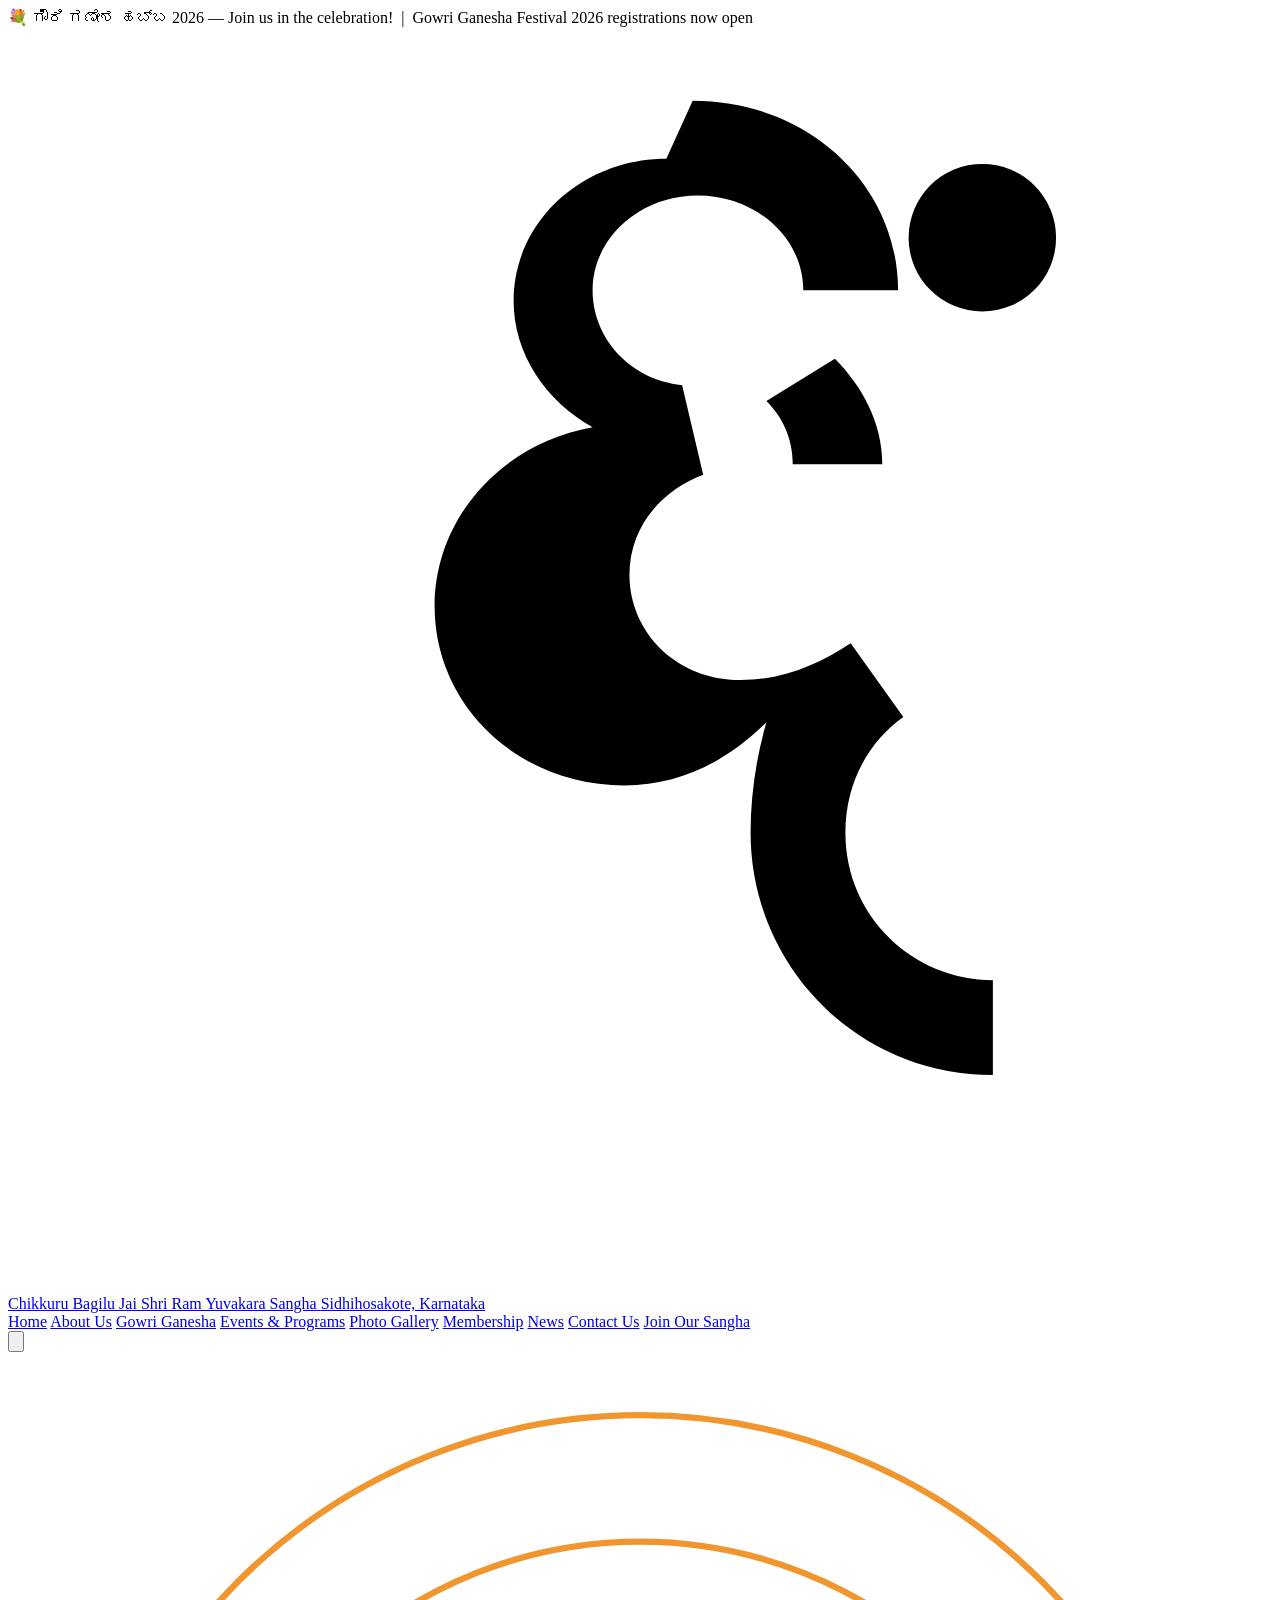
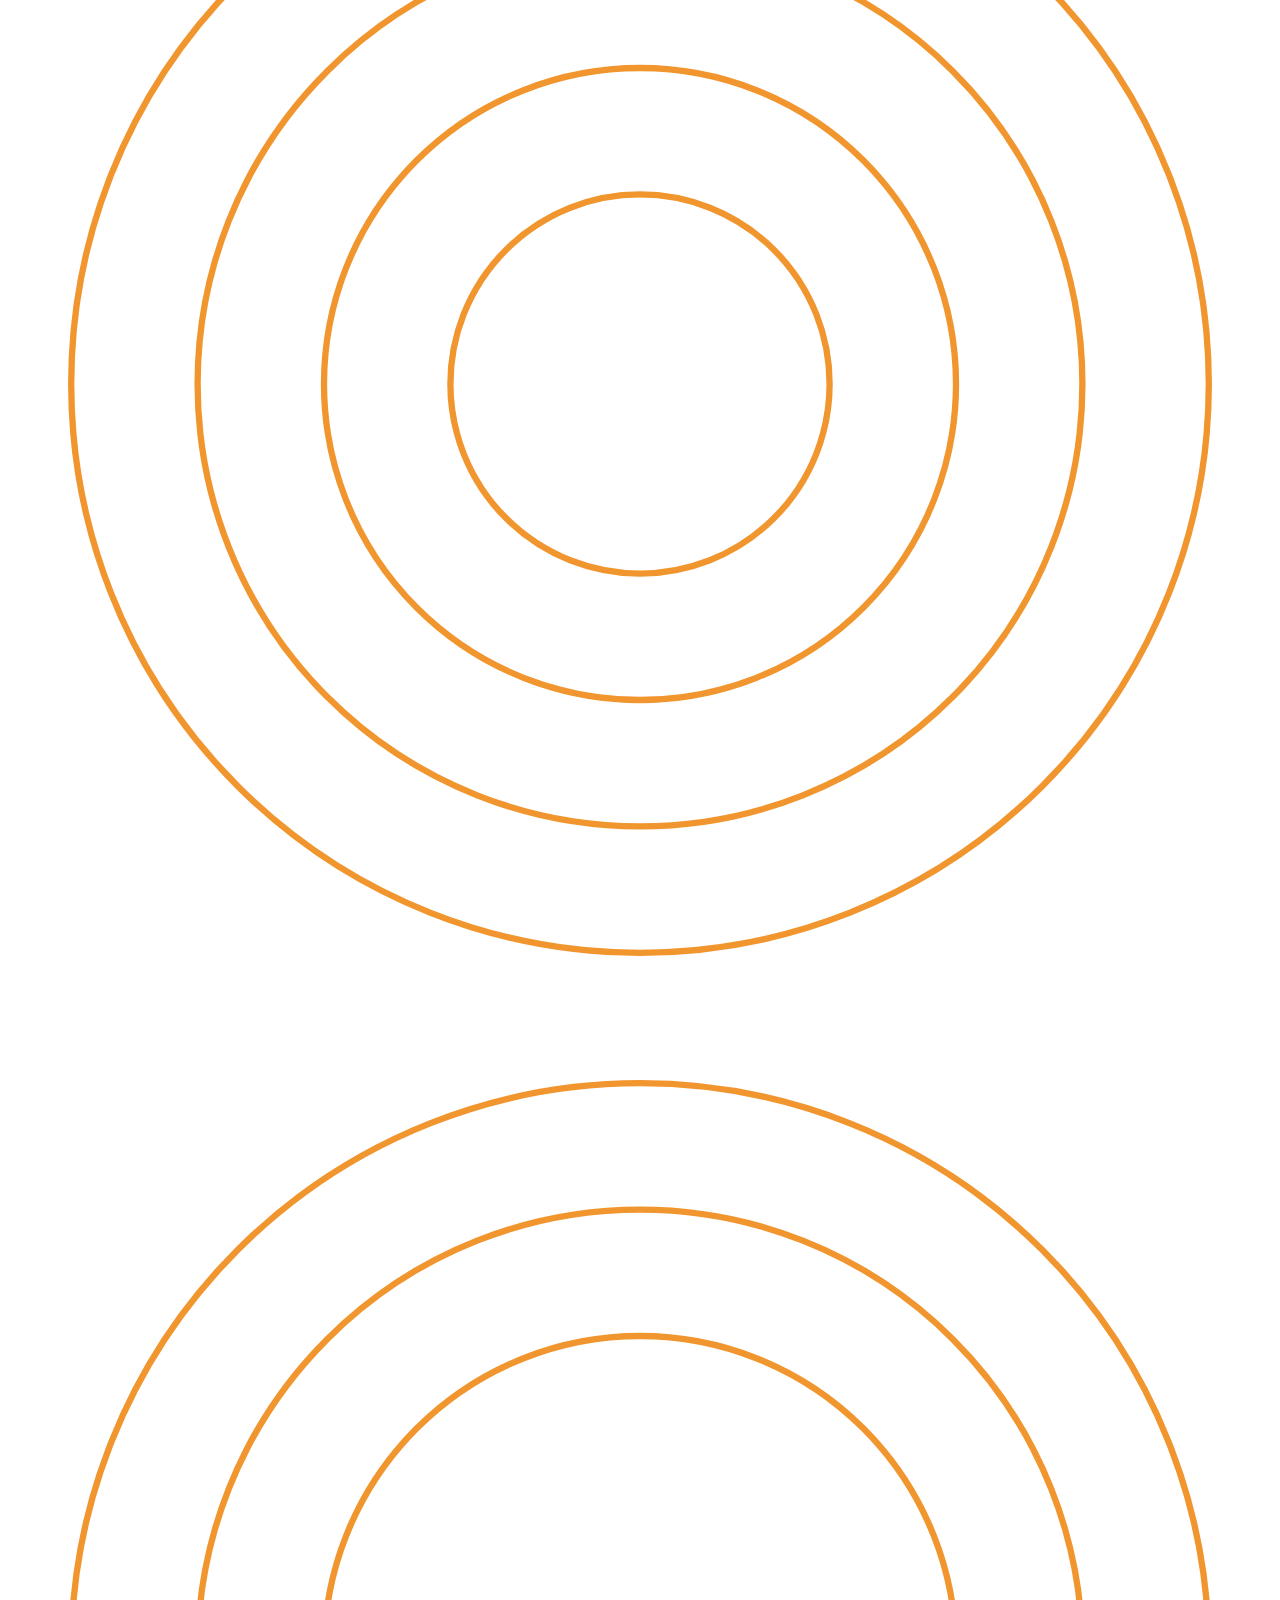
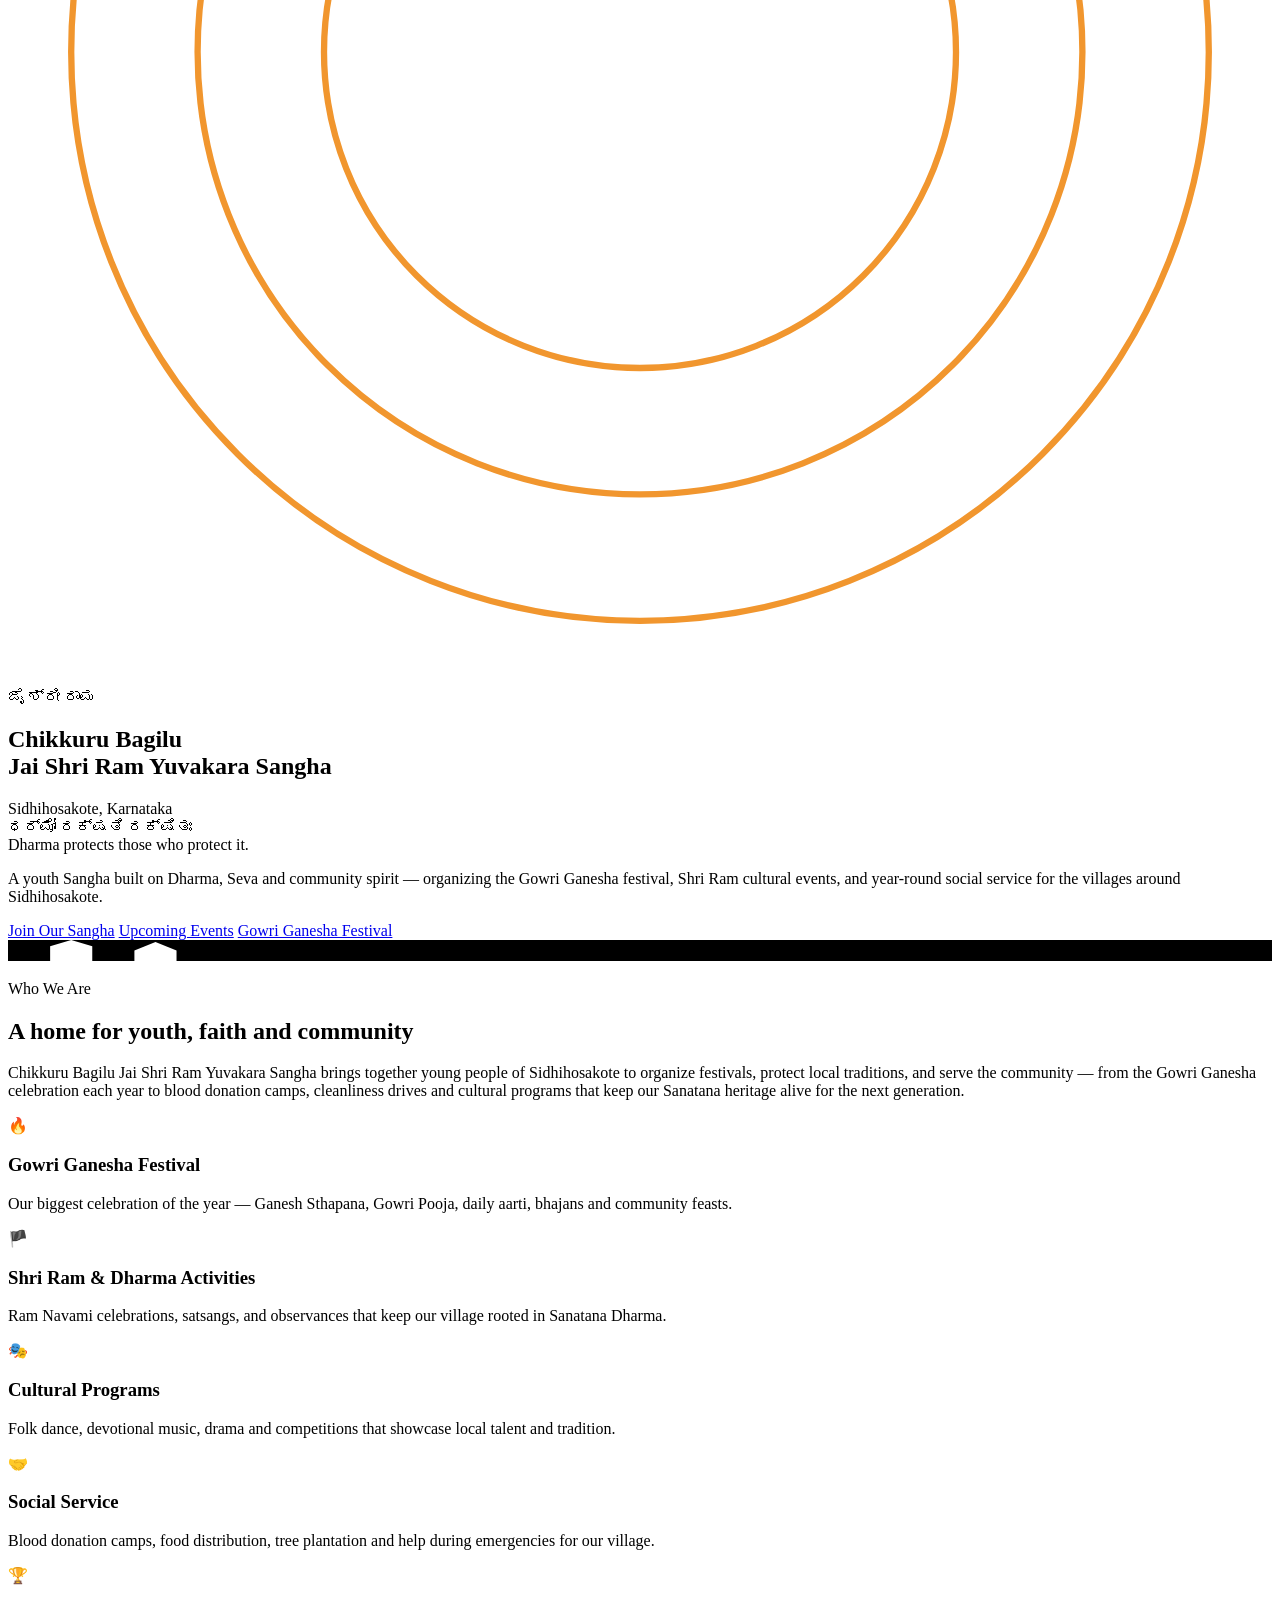
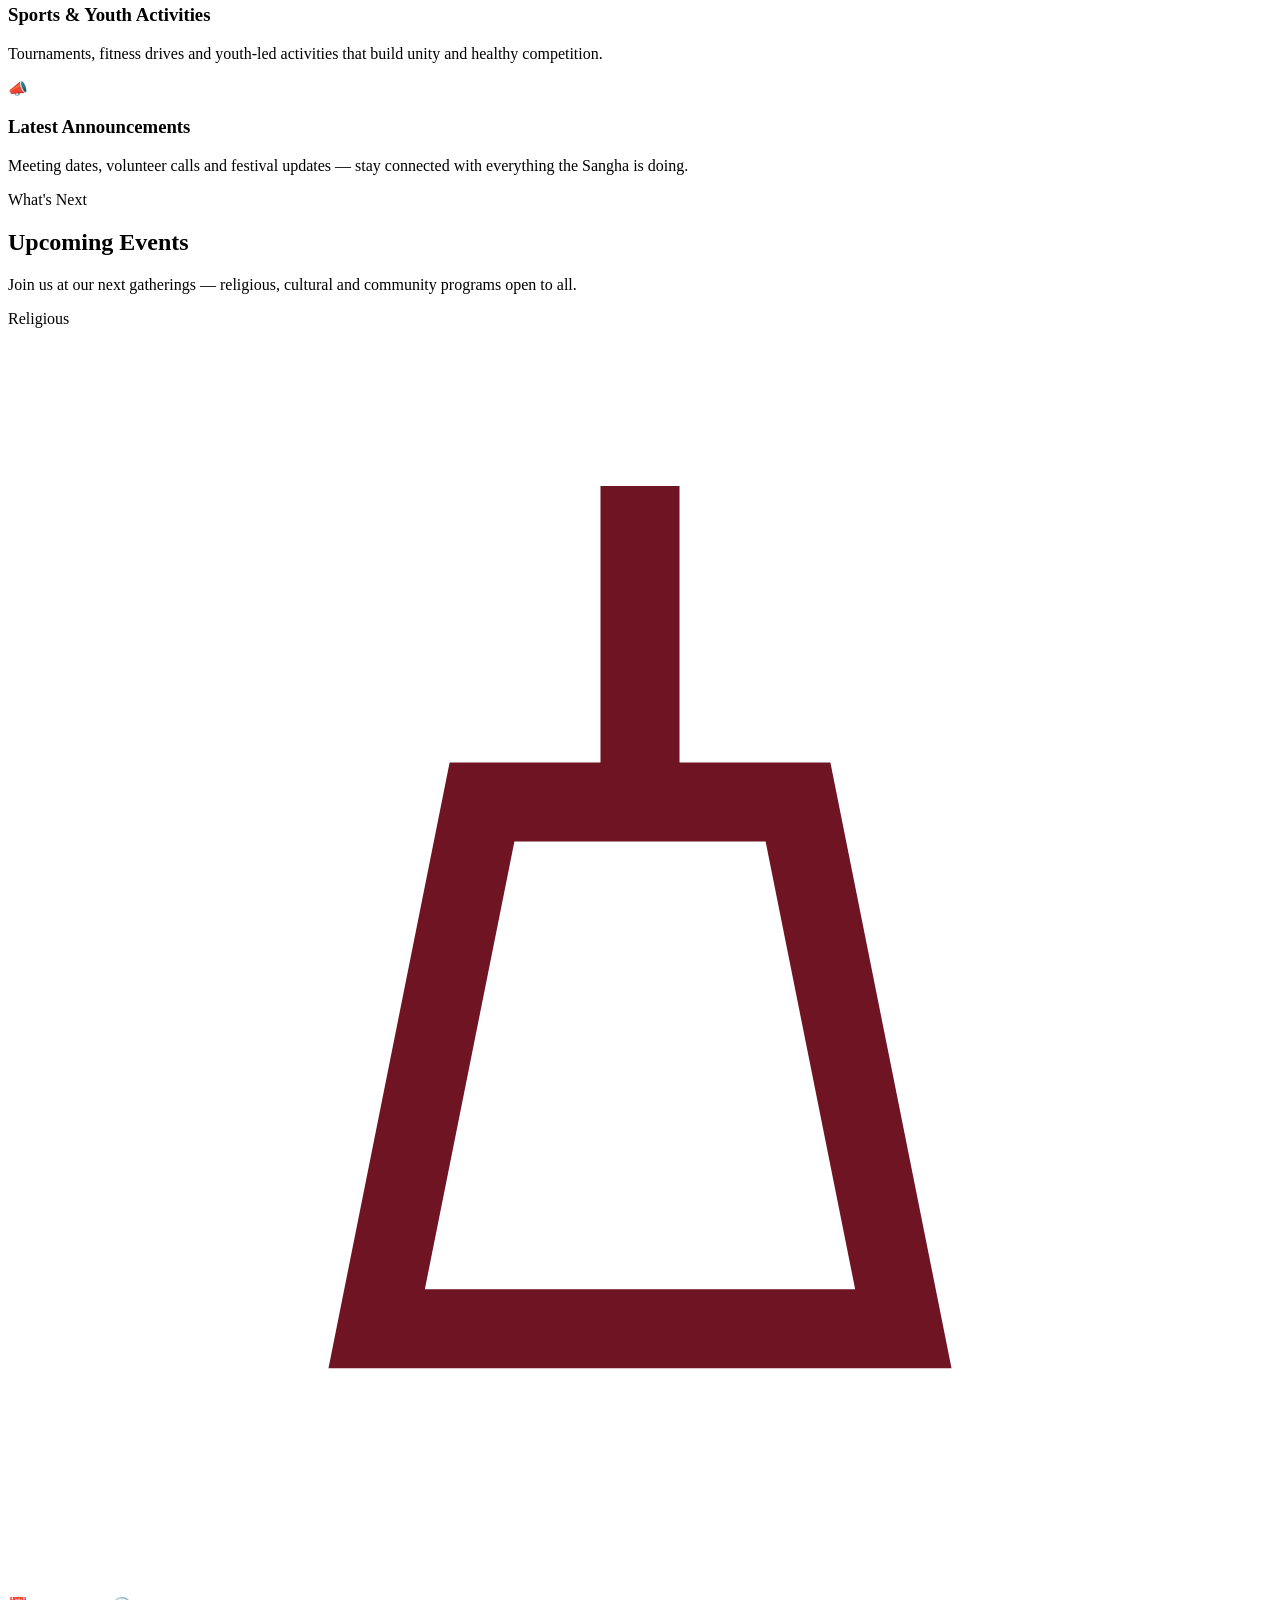
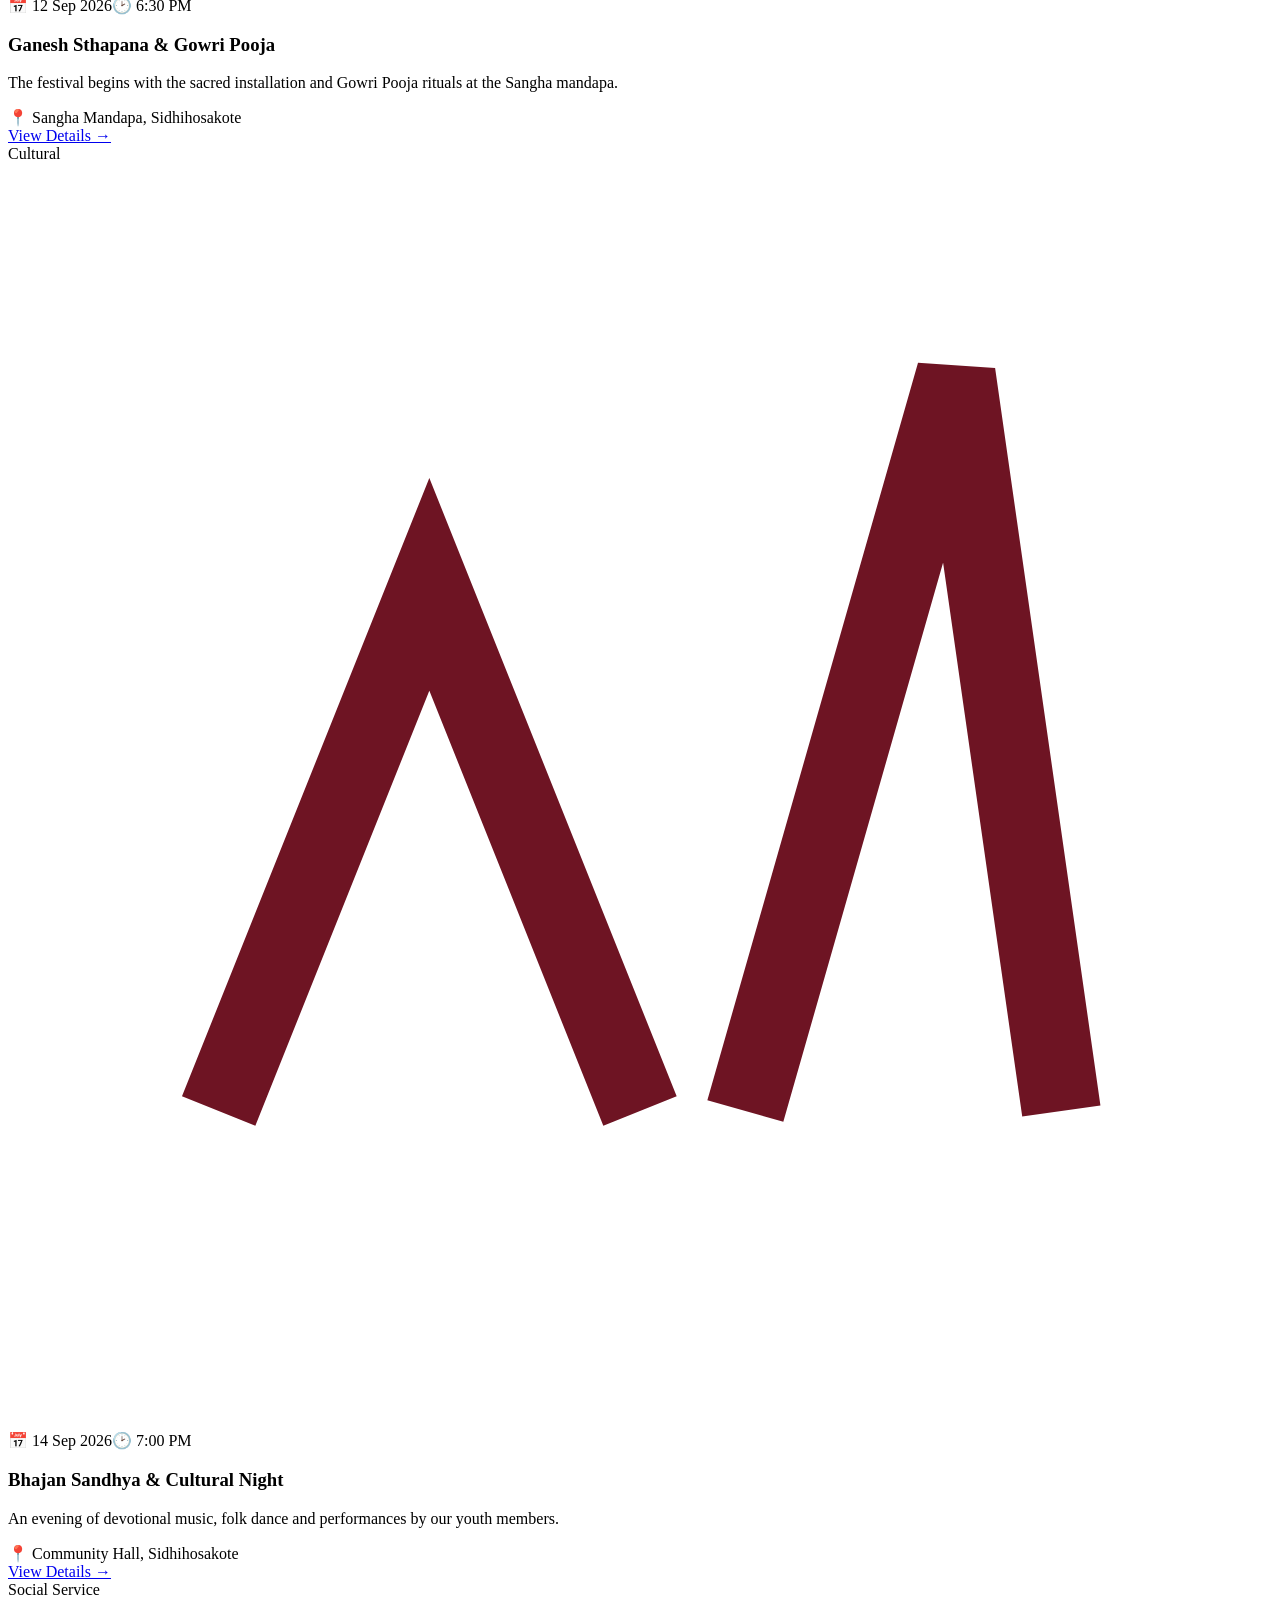
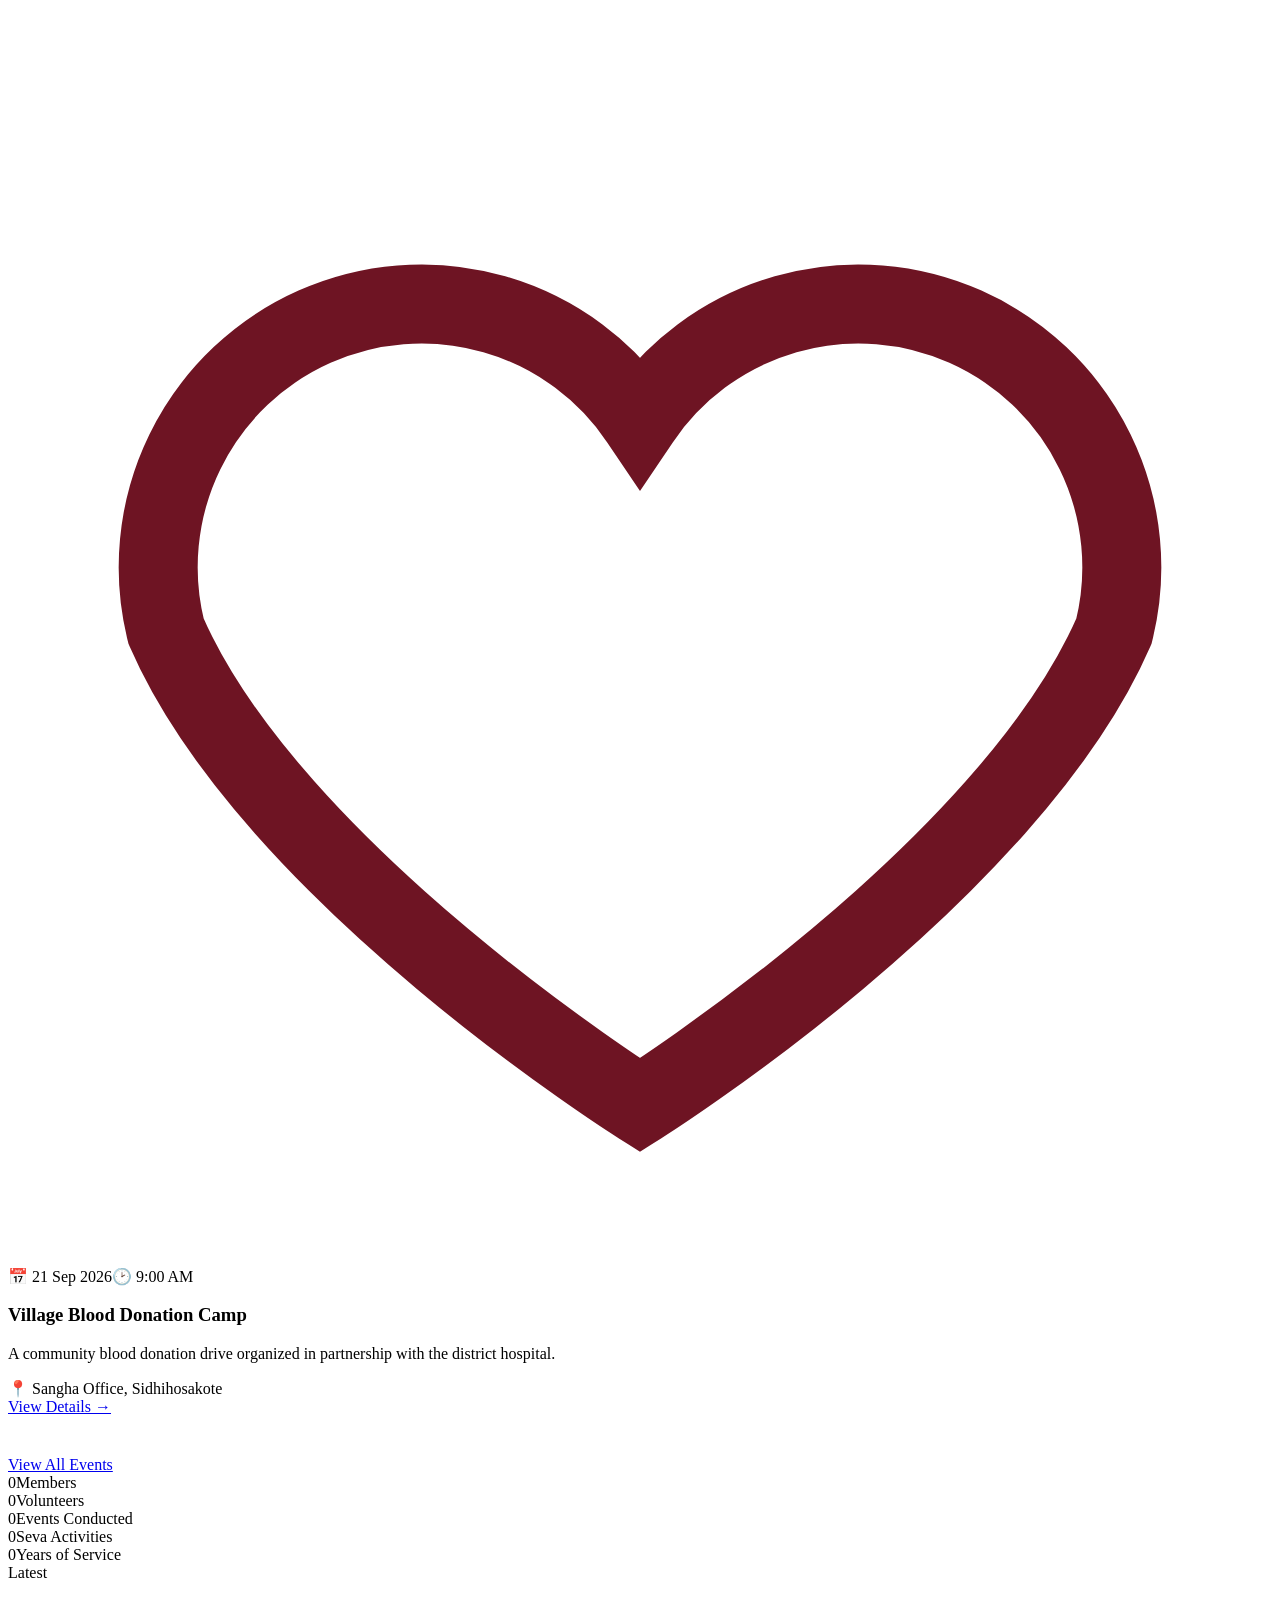
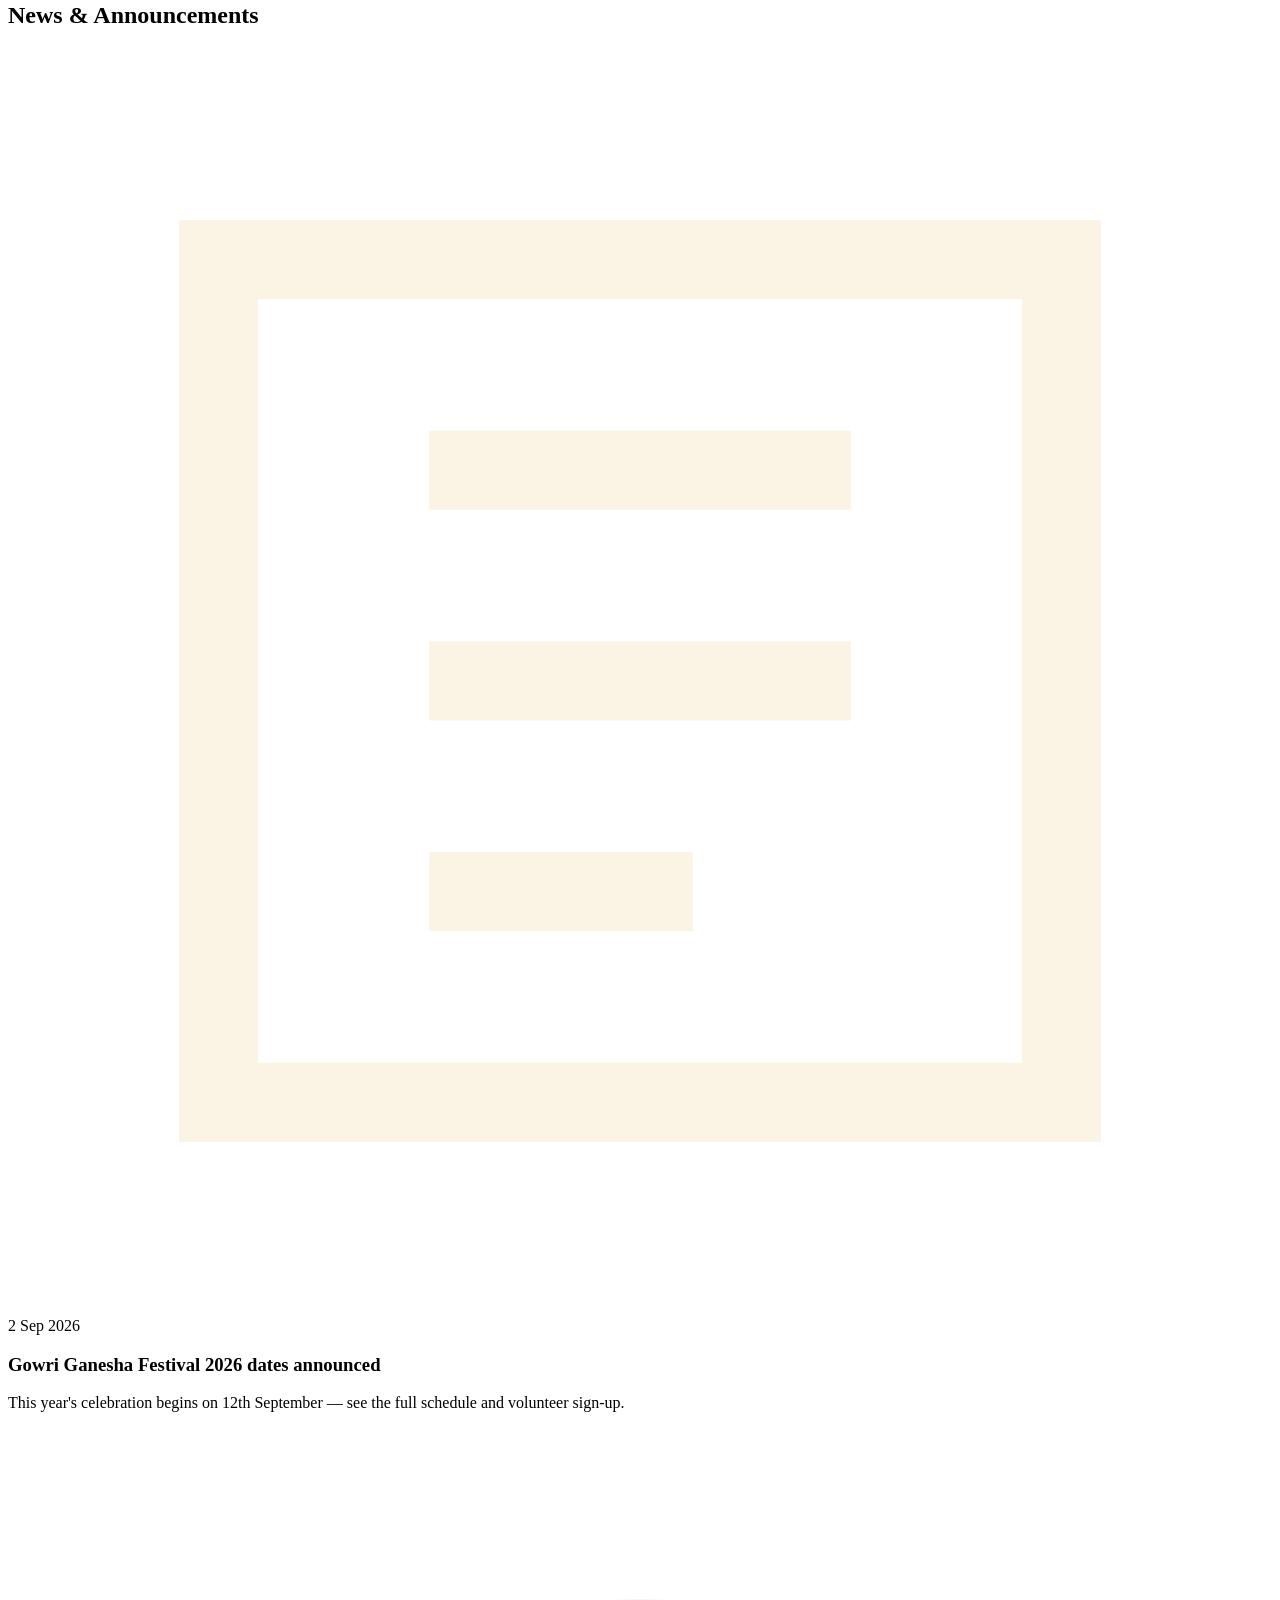
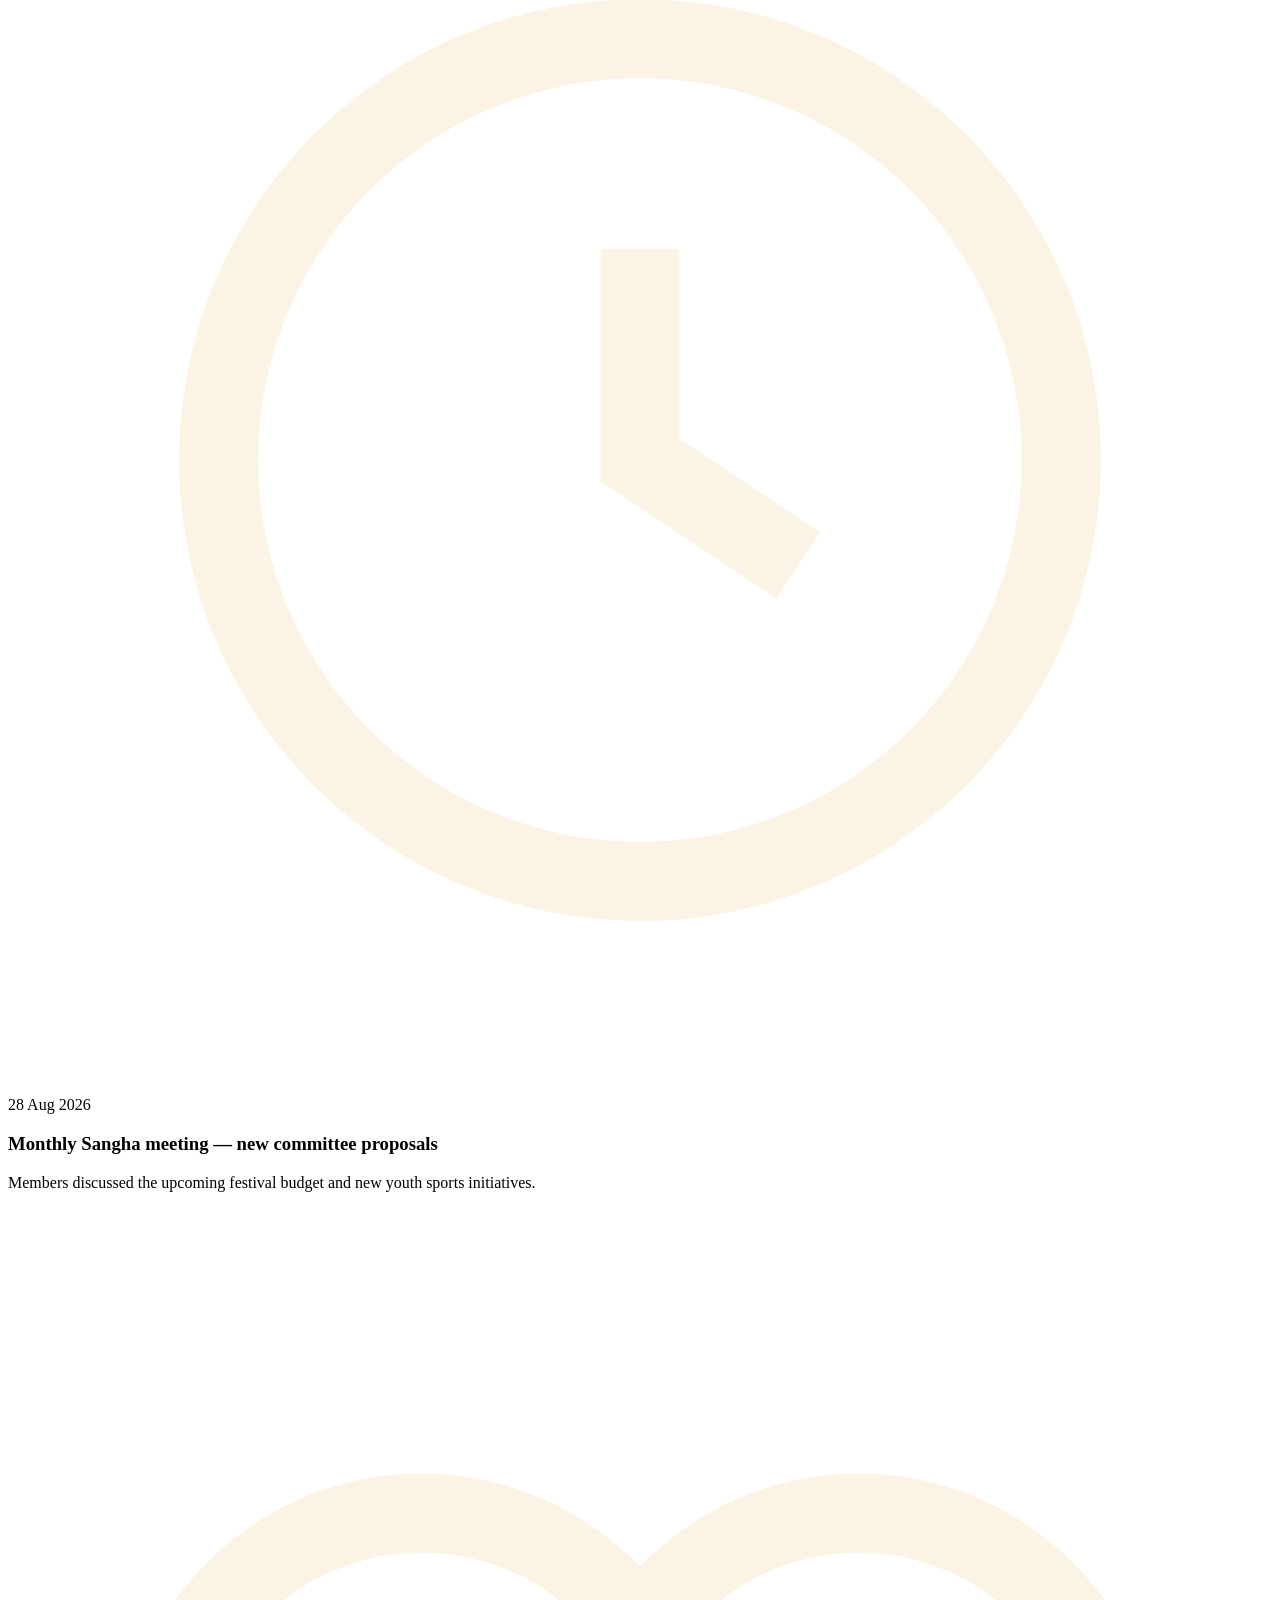
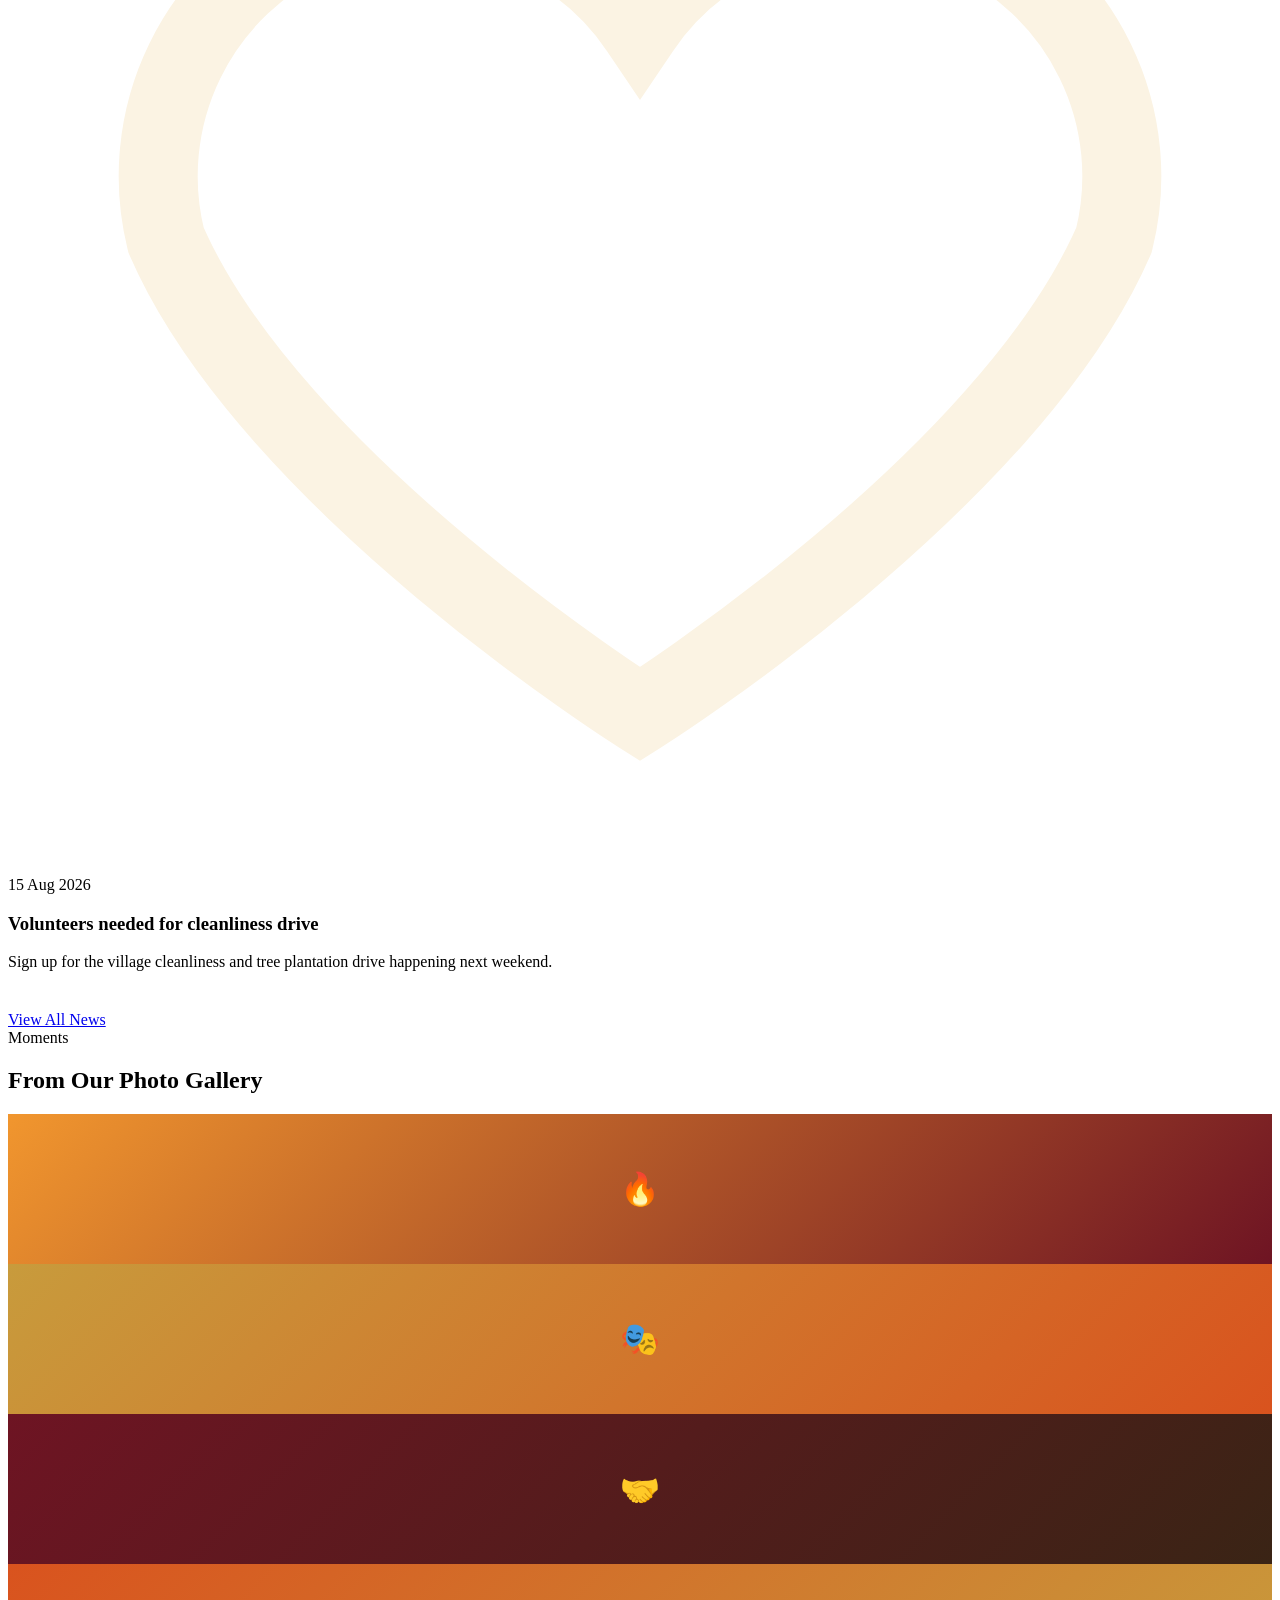
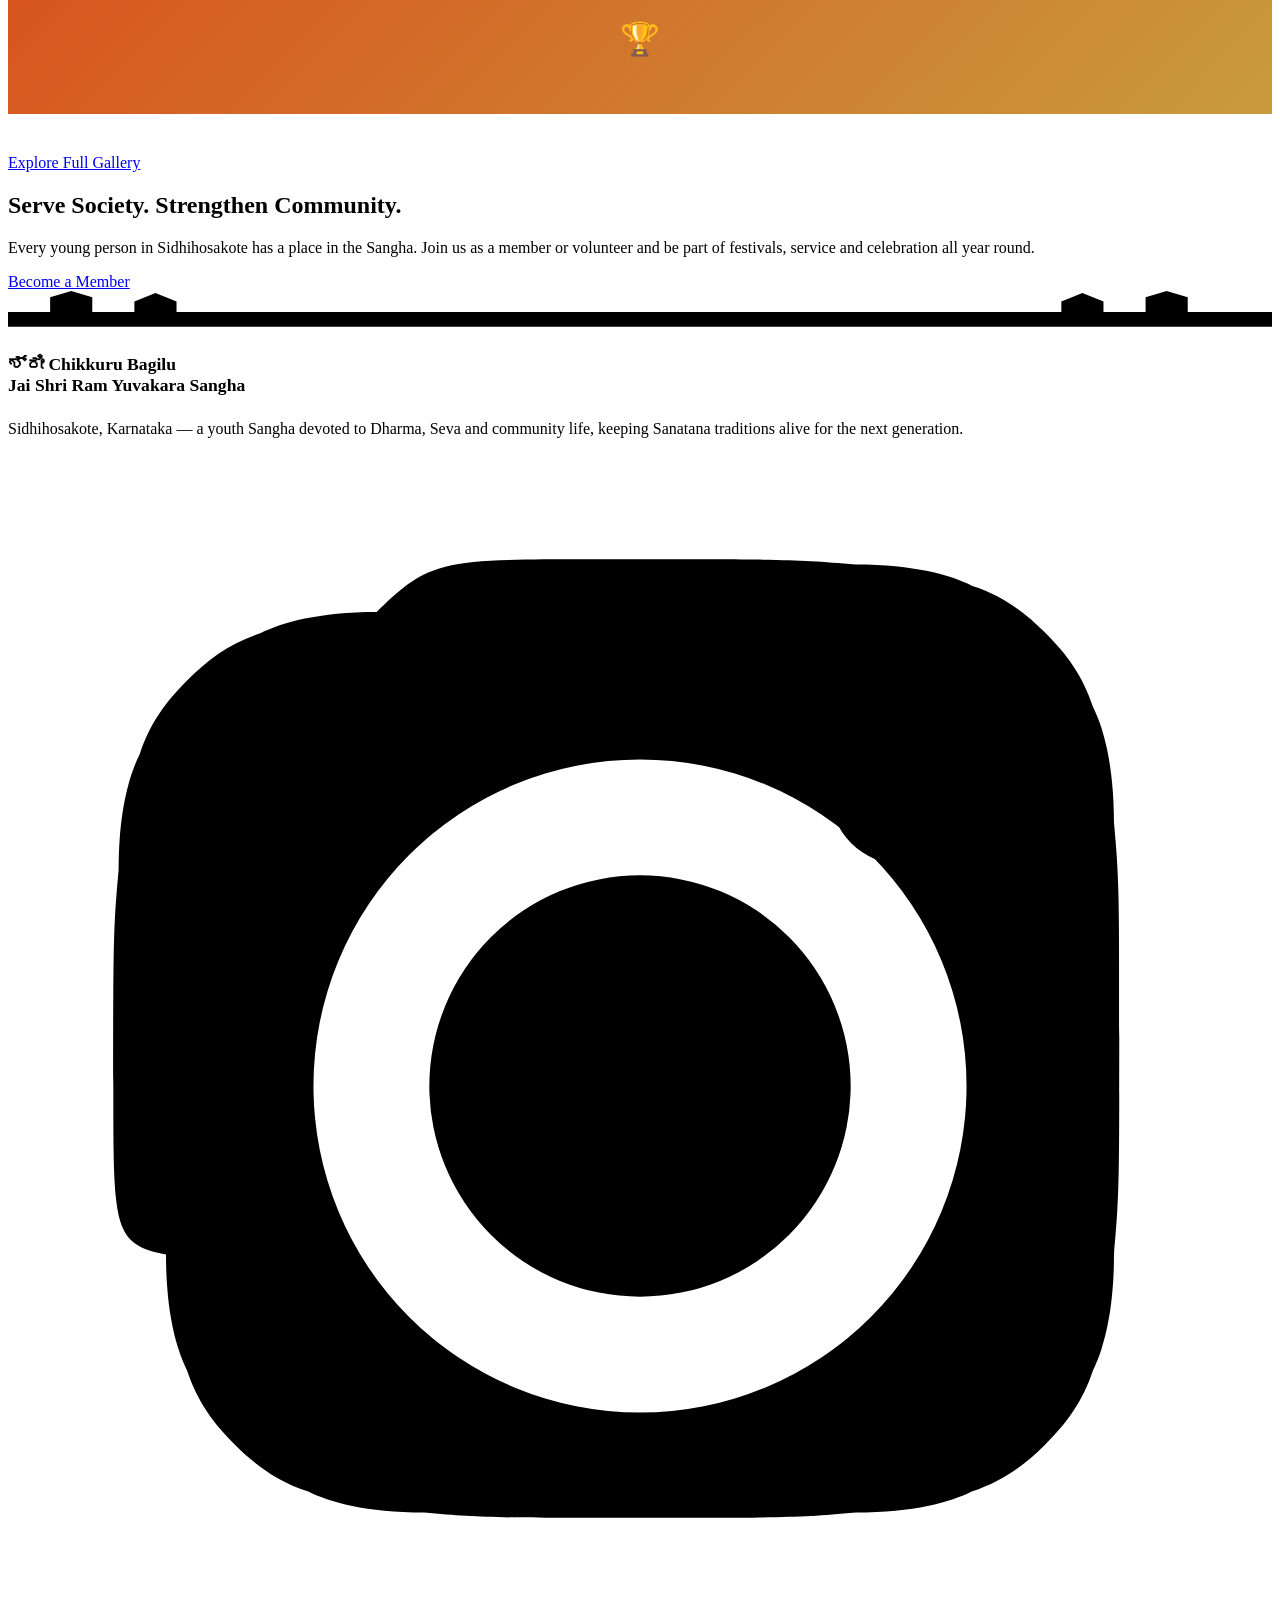
==== index.html @ ce76ff24 "Add files via upload" ====
<!DOCTYPE html>
<html lang="en">
<head>
<meta charset="UTF-8">
<meta name="viewport" content="width=device-width, initial-scale=1.0">
<title>Chikkuru Bagilu Jai Shri Ram Yuvakara Sangha | Sidhihosakote</title>
<meta name="description" content="Chikkuru Bagilu Jai Shri Ram Yuvakara Sangha — a youth organization in Sidhihosakote, Karnataka dedicated to Dharma, Seva, culture and community.">
<link rel="preconnect" href="https://fonts.googleapis.com">
<link rel="stylesheet" href="./css/style.css">
</head>
<body>
  <div class="announce-bar"><span>&#128144; ಗೌರಿ ಗಣೇಶ ಹಬ್ಬ 2026 — Join us in the celebration! &nbsp;|&nbsp; Gowri Ganesha Festival 2026 registrations now open</span></div>
  <header class="site-header">
    <div class="nav-inner">
      <a href="./index.html" class="brand">
        <span class="om-mark"><svg viewBox="0 0 24 24"><path d="M12.5 2.5c-1.6 0-2.9 1.2-2.9 2.7 0 1 .6 1.9 1.5 2.4-1.7.3-3 1.7-3 3.4 0 1.9 1.6 3.4 3.6 3.4 1.1 0 2-.5 2.7-1.2-.2.7-.3 1.4-.3 2.1 0 2.5 2 4.6 4.6 4.6v-1.8c-1.5 0-2.8-1.2-2.8-2.8 0-.9.4-1.7 1.1-2.2l-1-1.4c-.6.4-1.3.7-2.1.7-1.2 0-2.1-.9-2.1-2 0-.9.6-1.6 1.4-1.9l-.4-1.7c-1-.1-1.7-.9-1.7-1.8 0-1 .9-1.8 2-1.8s2 .8 2 1.8h1.8c0-2-1.7-3.6-3.9-3.6z"/><circle cx="18.5" cy="4" r="1.4"/><path d="M15.7 6.3c.5.5.9 1.2.9 2h-1.7c0-.5-.2-.9-.5-1.2z"/></svg></span>
        <span class="brand-text">
          <span class="full-name">Chikkuru Bagilu Jai Shri Ram Yuvakara Sangha</span>
          <span class="place">Sidhihosakote, Karnataka</span>
        </span>
      </a>
      <nav class="main-nav">
        <a href="./index.html" class="nav-link active">Home</a>
        <a href="./about.html" class="nav-link">About Us</a>
        <a href="./festival.html" class="nav-link">Gowri Ganesha</a>
        <a href="./events.html" class="nav-link">Events & Programs</a>
        <a href="./gallery.html" class="nav-link">Photo Gallery</a>
        <a href="./membership.html" class="nav-link">Membership</a>
        <a href="./news.html" class="nav-link">News</a>
        <a href="./contact.html" class="nav-link">Contact Us</a>
        <a href="./membership.html" class="nav-cta">Join Our Sangha</a>
      </nav>
      <button class="nav-toggle" aria-label="Open menu">
        <svg viewBox="0 0 24 24" fill="none" stroke-width="2" stroke-linecap="round"><path d="M3 6h18M3 12h18M3 18h18"/></svg>
      </button>
    </div>
  </header>
  <div class="nav-scrim"></div>
<main>

<section class="hero">
  <div class="hero-mandala"><svg viewBox="0 0 200 200"><g fill="none" stroke="#F1962E" stroke-width="1"><circle cx="100" cy="100" r="90"/><circle cx="100" cy="100" r="70"/><circle cx="100" cy="100" r="50"/><circle cx="100" cy="100" r="30"/></g></svg></div>
  <div class="hero-mandala left"><svg viewBox="0 0 200 200"><g fill="none" stroke="#F1962E" stroke-width="1"><circle cx="100" cy="100" r="90"/><circle cx="100" cy="100" r="70"/><circle cx="100" cy="100" r="50"/></g></svg></div>
  <div class="container">
    <div class="hero-eyebrow kannada">ಜೈ ಶ್ರೀ ರಾಮ</div>
    <h1>Chikkuru Bagilu<br>Jai Shri Ram Yuvakara Sangha</h1>
    <div class="place-name">Sidhihosakote, Karnataka</div>
    <div class="tagline-kn kannada">ಧರ್ಮೋ ರಕ್ಷತಿ ರಕ್ಷಿತಃ</div>
    <div class="tagline-en">Dharma protects those who protect it.</div>
    <p class="hero-intro">A youth Sangha built on Dharma, Seva and community spirit — organizing the Gowri Ganesha festival, Shri Ram cultural events, and year-round social service for the villages around Sidhihosakote.</p>
    <div class="hero-ctas">
      <a href="membership.html" class="btn btn-primary">Join Our Sangha</a>
      <a href="events.html" class="btn btn-outline">Upcoming Events</a>
      <a href="festival.html" class="btn btn-outline">Gowri Ganesha Festival</a>
    </div>
  </div>
</section>
<div style="background:var(--ivory);"><svg class="temple-divider" viewBox="0 0 1200 34" preserveAspectRatio="none" xmlns="http://www.w3.org/2000/svg" style="color:var(--maroon)"><path fill="currentColor" d="M0,0 L0,20 L40,20 L40,6 L60,0 L80,6 L80,20 L120,20 L120,10 L140,2 L160,10 L160,20 L1040,20 L1040,10 L1020,2 L1000,10 L1000,20 L1120,20 L1120,6 L1100,0 L1080,6 L1080,20 L1200,20 L1200,0 Z"/></svg></div>

<section class="section">
  <div class="container">
    <div class="section-head reveal">
      <span class="eyebrow">Who We Are</span>
      <h2>A home for youth, faith and community</h2>
      <p>Chikkuru Bagilu Jai Shri Ram Yuvakara Sangha brings together young people of Sidhihosakote to organize festivals, protect local traditions, and serve the community — from the Gowri Ganesha celebration each year to blood donation camps, cleanliness drives and cultural programs that keep our Sanatana heritage alive for the next generation.</p>
    </div>
    <div class="grid cols-3">
      <div class="highlight-card reveal">
        <div class="icon-wrap">&#128293;</div>
        <h3>Gowri Ganesha Festival</h3>
        <p>Our biggest celebration of the year — Ganesh Sthapana, Gowri Pooja, daily aarti, bhajans and community feasts.</p>
      </div>
      <div class="highlight-card reveal">
        <div class="icon-wrap">&#127988;</div>
        <h3>Shri Ram &amp; Dharma Activities</h3>
        <p>Ram Navami celebrations, satsangs, and observances that keep our village rooted in Sanatana Dharma.</p>
      </div>
      <div class="highlight-card reveal">
        <div class="icon-wrap">&#127917;</div>
        <h3>Cultural Programs</h3>
        <p>Folk dance, devotional music, drama and competitions that showcase local talent and tradition.</p>
      </div>
      <div class="highlight-card reveal">
        <div class="icon-wrap">&#129309;</div>
        <h3>Social Service</h3>
        <p>Blood donation camps, food distribution, tree plantation and help during emergencies for our village.</p>
      </div>
      <div class="highlight-card reveal">
        <div class="icon-wrap">&#127942;</div>
        <h3>Sports &amp; Youth Activities</h3>
        <p>Tournaments, fitness drives and youth-led activities that build unity and healthy competition.</p>
      </div>
      <div class="highlight-card reveal">
        <div class="icon-wrap">&#128227;</div>
        <h3>Latest Announcements</h3>
        <p>Meeting dates, volunteer calls and festival updates — stay connected with everything the Sangha is doing.</p>
      </div>
    </div>
  </div>
</section>

<section class="section alt">
  <div class="container">
    <div class="section-head reveal">
      <span class="eyebrow">What's Next</span>
      <h2>Upcoming Events</h2>
      <p>Join us at our next gatherings — religious, cultural and community programs open to all.</p>
    </div>
    <div class="grid cols-3">
      <div class="event-card reveal">
        <div class="event-media"><span class="event-cat-tag">Religious</span><svg viewBox="0 0 24 24" fill="none" stroke="#6E1423" stroke-width="1.5"><path d="M12 3v6M9 9h6l2 10H7z"/></svg></div>
        <div class="event-body">
          <div class="event-date-row"><span>&#128197; 12 Sep 2026</span><span>&#128337; 6:30 PM</span></div>
          <h3>Ganesh Sthapana &amp; Gowri Pooja</h3>
          <p>The festival begins with the sacred installation and Gowri Pooja rituals at the Sangha mandapa.</p>
          <div class="event-loc">&#128205; Sangha Mandapa, Sidhihosakote</div>
          <a href="festival.html" class="event-link">View Details &rarr;</a>
        </div>
      </div>
      <div class="event-card reveal">
        <div class="event-media"><span class="event-cat-tag">Cultural</span><svg viewBox="0 0 24 24" fill="none" stroke="#6E1423" stroke-width="1.5"><path d="M4 18l4-10 4 10M14 18l4-14 2 14"/></svg></div>
        <div class="event-body">
          <div class="event-date-row"><span>&#128197; 14 Sep 2026</span><span>&#128337; 7:00 PM</span></div>
          <h3>Bhajan Sandhya &amp; Cultural Night</h3>
          <p>An evening of devotional music, folk dance and performances by our youth members.</p>
          <div class="event-loc">&#128205; Community Hall, Sidhihosakote</div>
          <a href="events.html" class="event-link">View Details &rarr;</a>
        </div>
      </div>
      <div class="event-card reveal">
        <div class="event-media"><span class="event-cat-tag">Social Service</span><svg viewBox="0 0 24 24" fill="none" stroke="#6E1423" stroke-width="1.5"><path d="M12 21s-7-4.4-9-9a5 5 0 0 1 9-4 5 5 0 0 1 9 4c-2 4.6-9 9-9 9z"/></svg></div>
        <div class="event-body">
          <div class="event-date-row"><span>&#128197; 21 Sep 2026</span><span>&#128337; 9:00 AM</span></div>
          <h3>Village Blood Donation Camp</h3>
          <p>A community blood donation drive organized in partnership with the district hospital.</p>
          <div class="event-loc">&#128205; Sangha Office, Sidhihosakote</div>
          <a href="events.html" class="event-link">View Details &rarr;</a>
        </div>
      </div>
    </div>
    <div class="text-center reveal" style="margin-top:40px;">
      <a href="events.html" class="btn btn-outline-dark">View All Events</a>
    </div>
  </div>
</section>

<section class="stat-strip">
  <div class="container">
    <div class="stat-grid">
      <div class="stat-item"><span class="num" data-target="180" data-suffix="+">0</span><span class="lbl">Members</span></div>
      <div class="stat-item"><span class="num" data-target="60" data-suffix="+">0</span><span class="lbl">Volunteers</span></div>
      <div class="stat-item"><span class="num" data-target="45" data-suffix="+">0</span><span class="lbl">Events Conducted</span></div>
      <div class="stat-item"><span class="num" data-target="30" data-suffix="+">0</span><span class="lbl">Seva Activities</span></div>
      <div class="stat-item"><span class="num" data-target="9" data-suffix="">0</span><span class="lbl">Years of Service</span></div>
    </div>
  </div>
</section>

<section class="section">
  <div class="container">
    <div class="section-head reveal">
      <span class="eyebrow">Latest</span>
      <h2>News &amp; Announcements</h2>
    </div>
    <div class="grid cols-3">
      <div class="news-card reveal">
        <div class="news-media"><svg viewBox="0 0 24 24" fill="none" stroke="#FBF3E3" stroke-width="1.5"><path d="M4 4h16v16H4z"/><path d="M8 8h8M8 12h8M8 16h5"/></svg></div>
        <div class="news-body">
          <span class="news-date">2 Sep 2026</span>
          <h3>Gowri Ganesha Festival 2026 dates announced</h3>
          <p>This year's celebration begins on 12th September — see the full schedule and volunteer sign-up.</p>
        </div>
      </div>
      <div class="news-card reveal">
        <div class="news-media"><svg viewBox="0 0 24 24" fill="none" stroke="#FBF3E3" stroke-width="1.5"><circle cx="12" cy="12" r="8"/><path d="M12 8v4l3 2"/></svg></div>
        <div class="news-body">
          <span class="news-date">28 Aug 2026</span>
          <h3>Monthly Sangha meeting — new committee proposals</h3>
          <p>Members discussed the upcoming festival budget and new youth sports initiatives.</p>
        </div>
      </div>
      <div class="news-card reveal">
        <div class="news-media"><svg viewBox="0 0 24 24" fill="none" stroke="#FBF3E3" stroke-width="1.5"><path d="M12 21s-7-4.4-9-9a5 5 0 0 1 9-4 5 5 0 0 1 9 4c-2 4.6-9 9-9 9z"/></svg></div>
        <div class="news-body">
          <span class="news-date">15 Aug 2026</span>
          <h3>Volunteers needed for cleanliness drive</h3>
          <p>Sign up for the village cleanliness and tree plantation drive happening next weekend.</p>
        </div>
      </div>
    </div>
    <div class="text-center reveal" style="margin-top:40px;">
      <a href="news.html" class="btn btn-outline-dark">View All News</a>
    </div>
  </div>
</section>

<section class="section alt">
  <div class="container">
    <div class="section-head reveal">
      <span class="eyebrow">Moments</span>
      <h2>From Our Photo Gallery</h2>
    </div>
    <div class="grid cols-4">
      <div class="highlight-card reveal" style="padding:0;overflow:hidden;">
        <div style="height:150px;background:linear-gradient(135deg,#F1962E,#6E1423);display:flex;align-items:center;justify-content:center;font-size:2rem;">&#128293;</div>
      </div>
      <div class="highlight-card reveal" style="padding:0;overflow:hidden;">
        <div style="height:150px;background:linear-gradient(135deg,#C89B3C,#D9531E);display:flex;align-items:center;justify-content:center;font-size:2rem;">&#127917;</div>
      </div>
      <div class="highlight-card reveal" style="padding:0;overflow:hidden;">
        <div style="height:150px;background:linear-gradient(135deg,#6E1423,#3A2415);display:flex;align-items:center;justify-content:center;font-size:2rem;">&#129309;</div>
      </div>
      <div class="highlight-card reveal" style="padding:0;overflow:hidden;">
        <div style="height:150px;background:linear-gradient(135deg,#D9531E,#C89B3C);display:flex;align-items:center;justify-content:center;font-size:2rem;">&#127942;</div>
      </div>
    </div>
    <div class="text-center reveal" style="margin-top:40px;">
      <a href="gallery.html" class="btn btn-outline-dark">Explore Full Gallery</a>
    </div>
  </div>
</section>

<section class="section">
  <div class="container">
    <div class="cta-band reveal">
      <h2>Serve Society. Strengthen Community.</h2>
      <p>Every young person in Sidhihosakote has a place in the Sangha. Join us as a member or volunteer and be part of festivals, service and celebration all year round.</p>
      <a href="membership.html" class="btn btn-primary">Become a Member</a>
    </div>
  </div>
</section>

</main>
  <footer class="site-footer">
    <svg class="temple-divider" viewBox="0 0 1200 34" preserveAspectRatio="none" xmlns="http://www.w3.org/2000/svg" style="color:var(--maroon-dk)">
<path d="M0,34 L0,20 L40,20 L40,6 L60,0 L80,6 L80,20 L120,20 L120,10 L140,2 L160,10 L160,20 L200,20 L200,20 
L1000,20 L1000,10 L1020,2 L1040,10 L1040,20 L1080,20 L1080,6 L1100,0 L1120,6 L1120,20 L1160,20 L1160,20 L1200,20 L1200,34 Z" />
</svg>
    <div class="footer-top">
      <div class="footer-brand">
        <h4 class="kannada" style="font-size:1.1rem;">ಶ್ರೀ Chikkuru Bagilu<br>Jai Shri Ram Yuvakara Sangha</h4>
        <p>Sidhihosakote, Karnataka — a youth Sangha devoted to Dharma, Seva and community life, keeping Sanatana traditions alive for the next generation.</p>
        <div class="footer-social">
          <a href="#" aria-label="Instagram"><svg viewBox="0 0 24 24"><path d="M12 2c2.7 0 3 0 4.1.1 1.1 0 1.8.2 2.2.4.6.2 1 .5 1.4.9.4.4.7.8.9 1.4.2.4.4 1.1.4 2.2.1 1.1.1 1.4.1 4.1s0 3-.1 4.1c0 1.1-.2 1.8-.4 2.2-.2.6-.5 1-.9 1.4-.4.4-.8.7-1.4.9-.4.2-1.1.4-2.2.4-1.1.1-1.4.1-4.1.1s-3 0-4.1-.1c-1.1 0-1.8-.2-2.2-.4-.6-.2-1-.5-1.4-.9-.4-.4-.7-.8-.9-1.4-.2-.4-.4-1.1-.4-2.2C2 15 2 14.7 2 12s0-3 .1-4.1c0-1.1.2-1.8.4-2.2.2-.6.5-1 .9-1.4.4-.4.8-.7 1.4-.9.4-.2 1.1-.4 2.2-.4C8 2 8.3 2 11 2zm0 3.8a6.2 6.2 0 1 0 0 12.4 6.2 6.2 0 0 0 0-12.4zm0 10.2a4 4 0 1 1 0-8 4 4 0 0 1 0 8zm6.4-9.6a1.4 1.4 0 1 1-2.8 0 1.4 1.4 0 0 1 2.8 0z"/></svg></a>
          <a href="#" aria-label="Facebook"><svg viewBox="0 0 24 24"><path d="M13.5 22v-8h2.7l.5-3.5h-3.2V8.3c0-1 .3-1.7 1.8-1.7h1.6V3.4C16 3.3 15 3.2 13.9 3.2c-3 0-4.9 1.8-4.9 5v2.3H6.3v3.5h2.7v8h4.5z"/></svg></a>
          <a href="#" aria-label="YouTube"><svg viewBox="0 0 24 24"><path d="M22 12s0-3-.4-4.4a2.9 2.9 0 0 0-2-2C17.9 5.2 12 5.2 12 5.2s-5.9 0-7.6.4a2.9 2.9 0 0 0-2 2C2 9 2 12 2 12s0 3 .4 4.4a2.9 2.9 0 0 0 2 2c1.7.4 7.6.4 7.6.4s5.9 0 7.6-.4a2.9 2.9 0 0 0 2-2C22 15 22 12 22 12zM10 15.5v-7l6 3.5z"/></svg></a>
          <a href="#" aria-label="WhatsApp"><svg viewBox="0 0 24 24"><path d="M12 2a10 10 0 0 0-8.5 15.2L2 22l4.9-1.3A10 10 0 1 0 12 2zm0 18a8 8 0 0 1-4.1-1.1l-.3-.2-3 .8.8-2.9-.2-.3A8 8 0 1 1 12 20zm4.4-6c-.2-.1-1.4-.7-1.6-.8-.2-.1-.4-.1-.5.1-.2.2-.6.8-.8 1-.1.1-.3.2-.5.1-1.3-.6-2.2-1.1-3.1-2.6-.1-.2-.1-.4.1-.5.2-.2.4-.4.6-.6.1-.2.1-.4.1-.5-.1-.2-.6-1.4-.8-1.9-.2-.4-.4-.4-.5-.4h-.5c-.2 0-.4.1-.6.3-.2.2-.8.8-.8 1.9 0 1.1.8 2.2 1 2.3.1.2 1.7 2.6 4.1 3.5 2 .8 2 .6 2.4.6.3 0 1-.4 1.2-.8.2-.4.2-.7.1-.8-.1-.1-.2-.2-.4-.3z"/></svg></a>
        </div>
      </div>
      <div class="footer-col">
        <h5>Quick Links</h5>
        <a href="./index.html">Home</a>
        <a href="./about.html">About Us</a>
        <a href="./events.html">Events</a>
        <a href="./gallery.html">Gallery</a>
        <a href="./membership.html">Membership</a>
        <a href="./news.html">News</a>
        <a href="./contact.html">Contact</a>
      </div>
      <div class="footer-col">
        <h5>Get Involved</h5>
        <a href="./membership.html">Become a Member</a>
        <a href="./membership.html">Become a Volunteer</a>
        <a href="./festival.html">Gowri Ganesha Festival</a>
        <a href="./gallery.html">Seva Activities</a>
        <a href="./contact.html">Meeting Location</a>
      </div>
      <div class="footer-col">
        <h5>Contact</h5>
        <a href="tel:+919900000000">+91 99000 00000 (placeholder)</a>
        <a href="mailto:info@chikkurubagiluysangha.org">info@chikkurubagiluysangha.org</a>
        <a href="#">Sidhihosakote, Karnataka</a>
        <a href="#">WhatsApp Community Group</a>
      </div>
    </div>
    <div class="footer-bottom">
      <span>&copy; 2026 Chikkuru Bagilu Jai Shri Ram Yuvakara Sangha. All rights reserved.</span>
      <span><a href="#">Privacy Policy</a> &nbsp;&middot;&nbsp; <a href="#">Terms &amp; Conditions</a></span>
    </div>
  </footer>
  <a class="whatsapp-fab" href="https://wa.me/919900000000" aria-label="Chat on WhatsApp" target="_blank" rel="noopener">
    <svg viewBox="0 0 24 24"><path d="M12 2a10 10 0 0 0-8.5 15.2L2 22l4.9-1.3A10 10 0 1 0 12 2zm0 18a8 8 0 0 1-4.1-1.1l-.3-.2-3 .8.8-2.9-.2-.3A8 8 0 1 1 12 20zm4.4-6c-.2-.1-1.4-.7-1.6-.8-.2-.1-.4-.1-.5.1-.2.2-.6.8-.8 1-.1.1-.3.2-.5.1-1.3-.6-2.2-1.1-3.1-2.6-.1-.2-.1-.4.1-.5.2-.2.4-.4.6-.6.1-.2.1-.4.1-.5-.1-.2-.6-1.4-.8-1.9-.2-.4-.4-.4-.5-.4h-.5c-.2 0-.4.1-.6.3-.2.2-.8.8-.8 1.9 0 1.1.8 2.2 1 2.3.1.2 1.7 2.6 4.1 3.5 2 .8 2 .6 2.4.6.3 0 1-.4 1.2-.8.2-.4.2-.7.1-.8-.1-.1-.2-.2-.4-.3z"/></svg>
  </a>
  <script src="./js/script.js"></script>
</body>
</html>
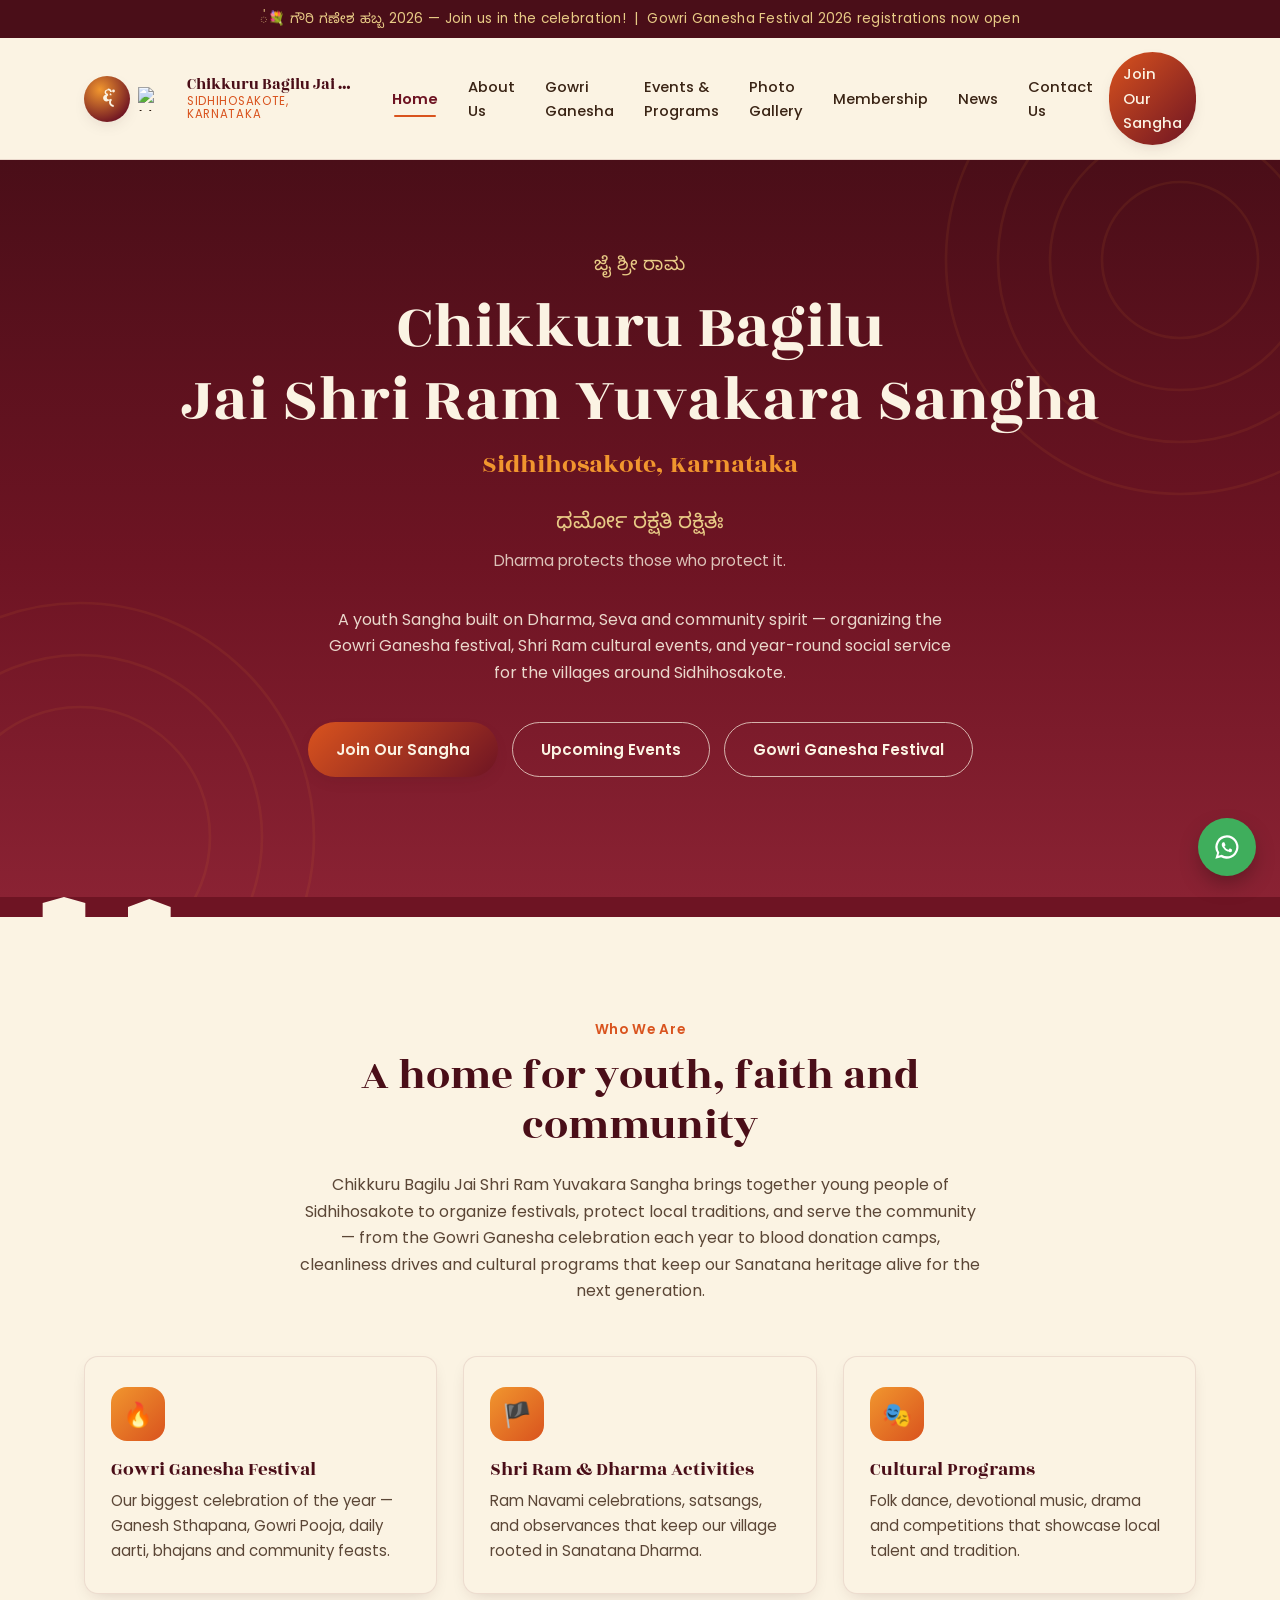
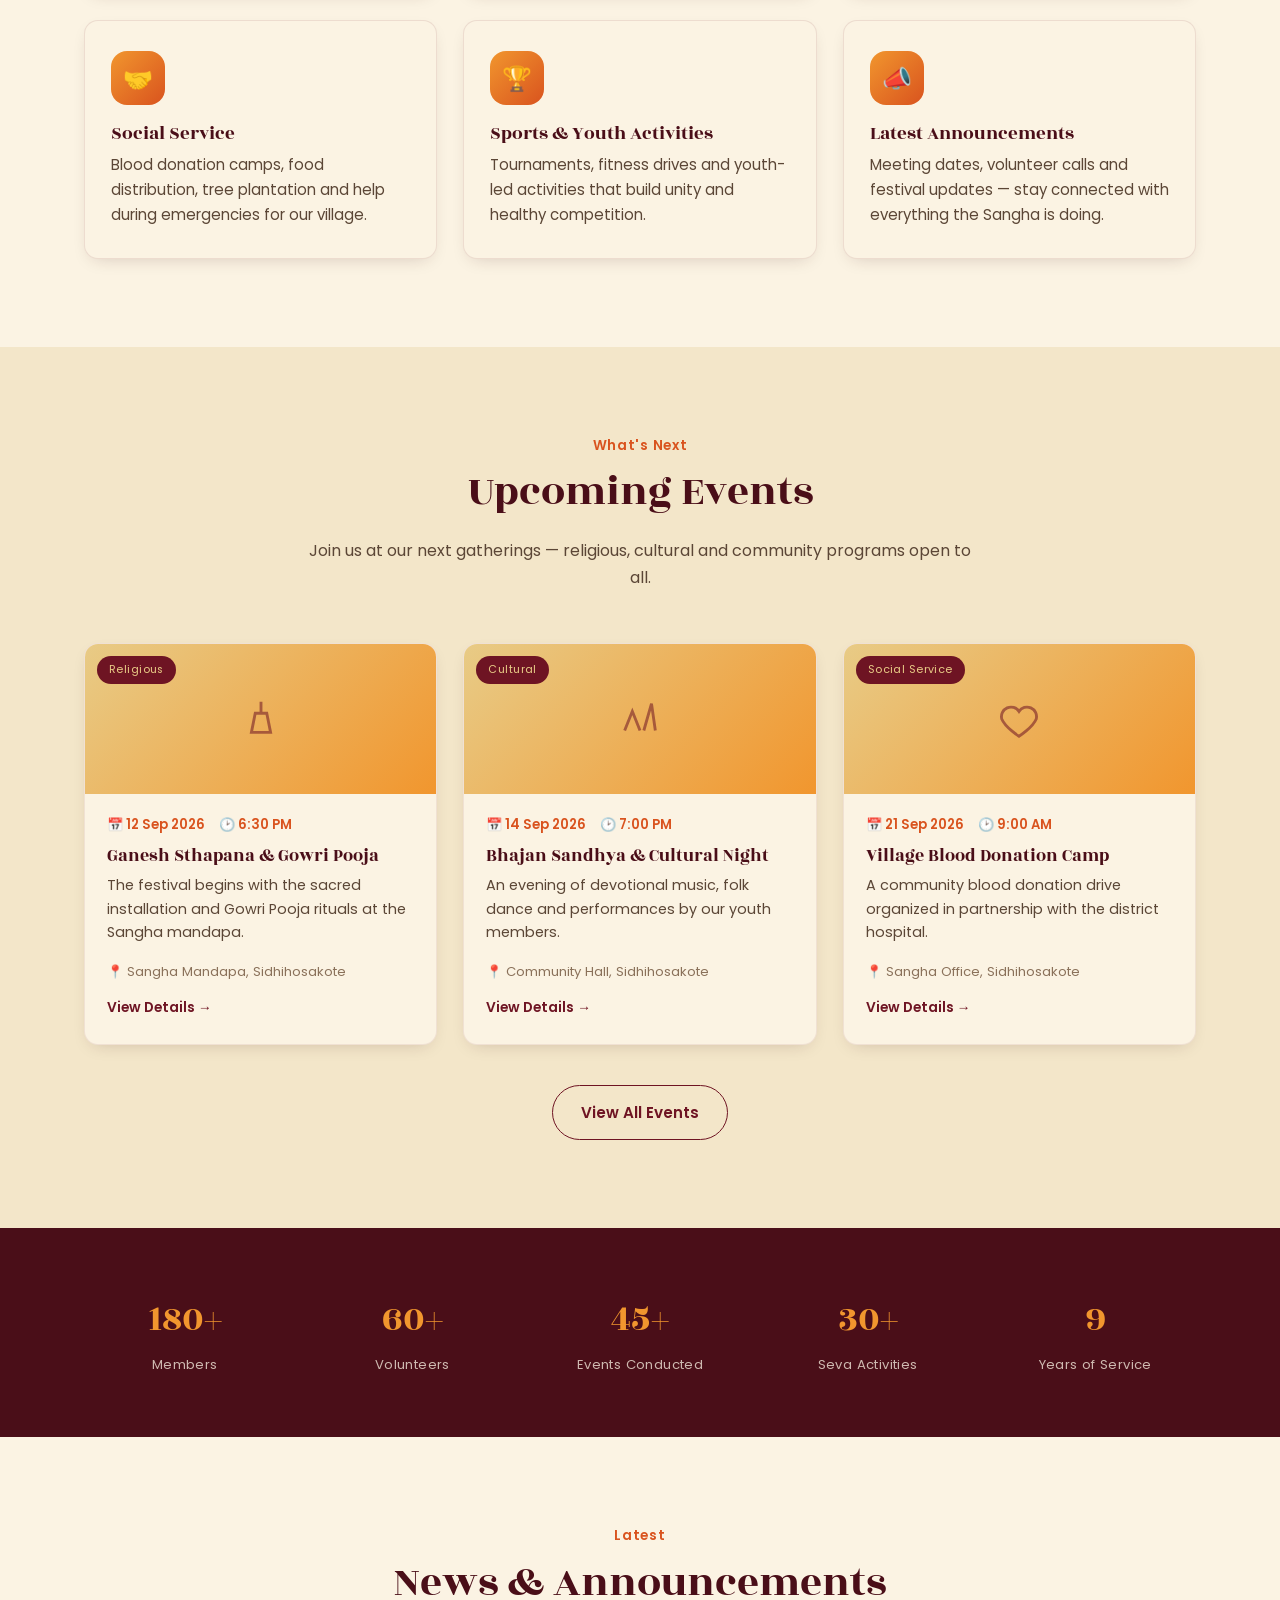
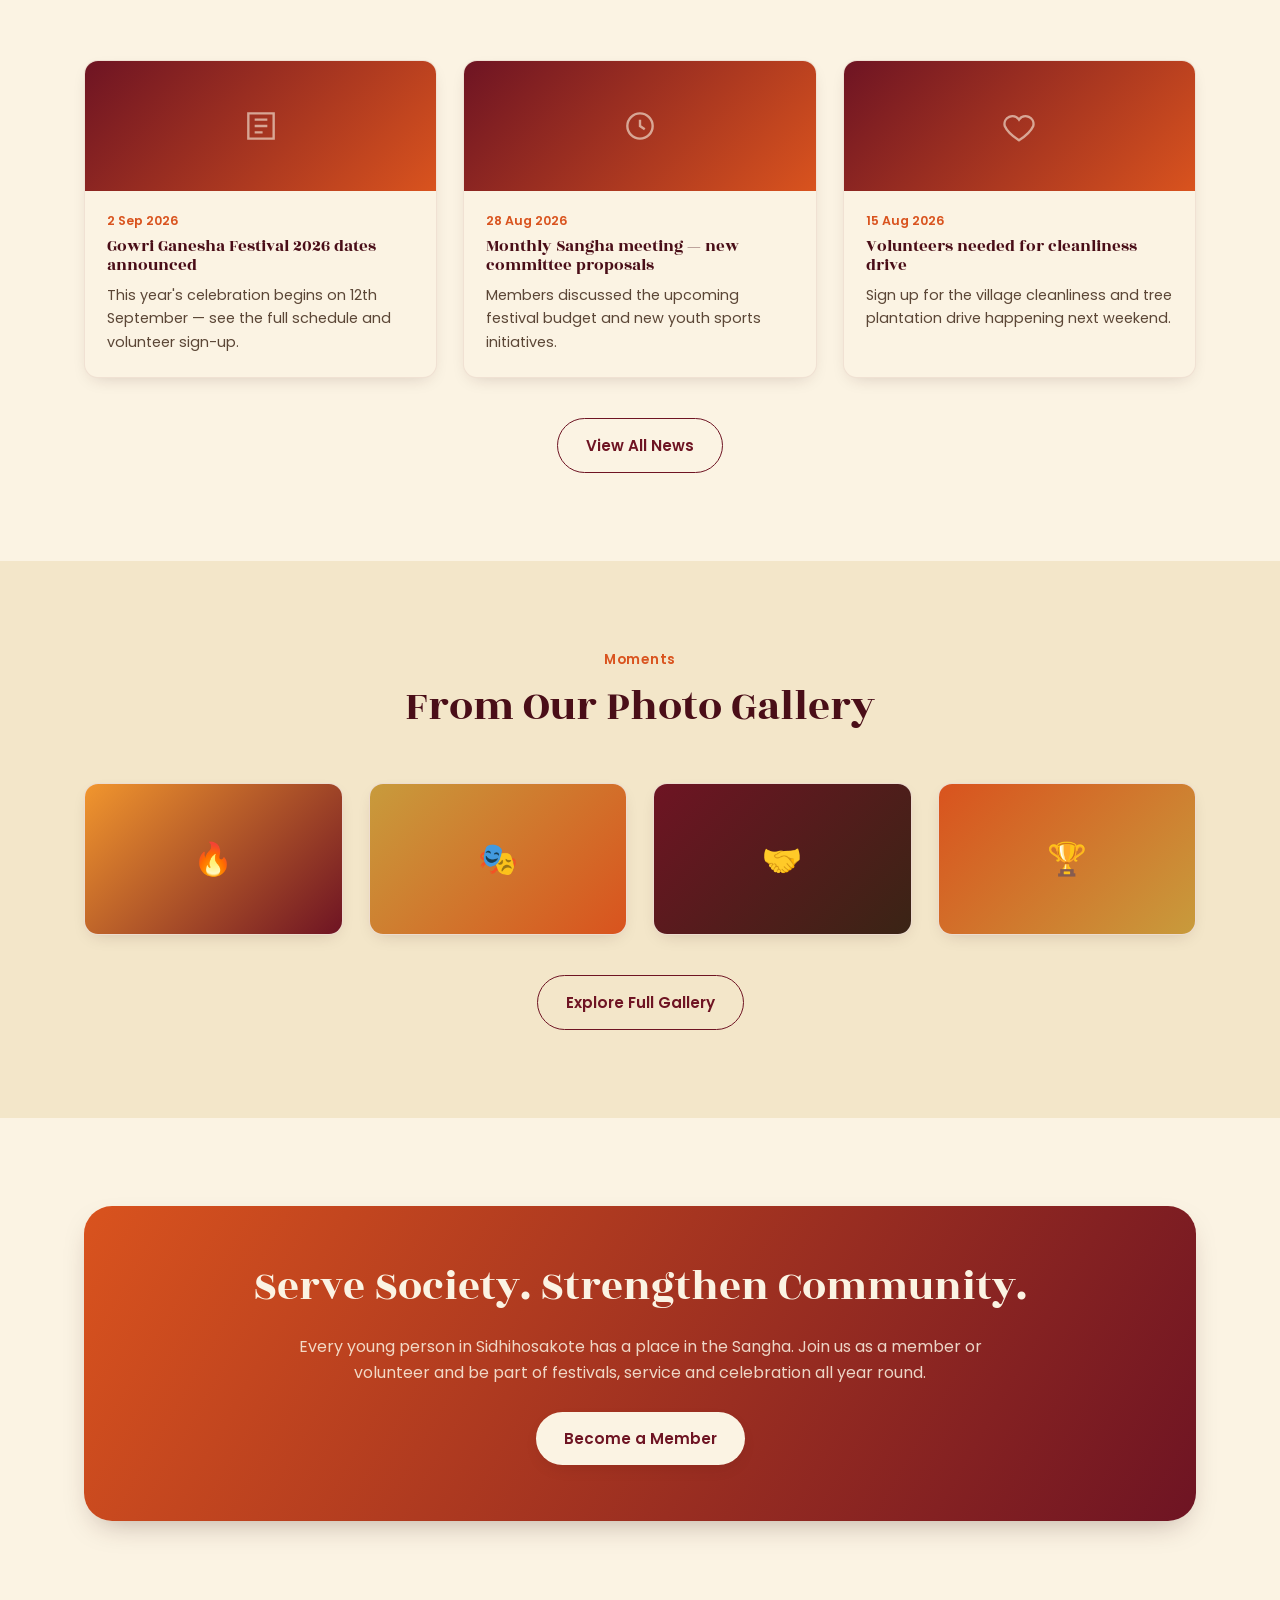
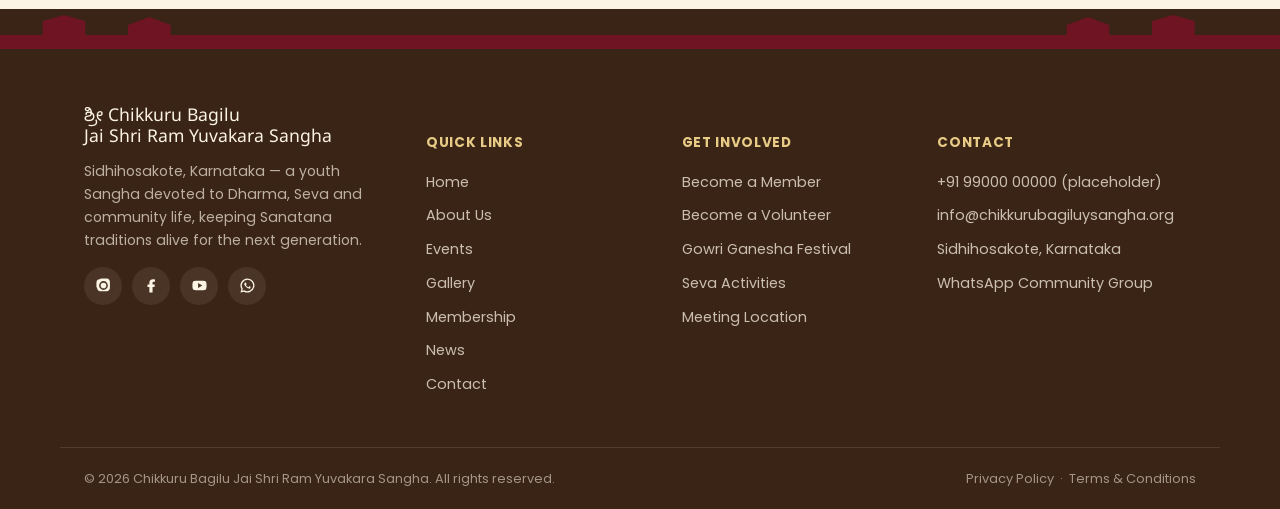
==== commit a45390c3: "Update index.html" ====
--- a/index.html
+++ b/index.html
@@ -13,7 +13,19 @@
   <header class="site-header">
     <div class="nav-inner">
       <a href="./index.html" class="brand">
-        <span class="om-mark"><svg viewBox="0 0 24 24"><path d="M12.5 2.5c-1.6 0-2.9 1.2-2.9 2.7 0 1 .6 1.9 1.5 2.4-1.7.3-3 1.7-3 3.4 0 1.9 1.6 3.4 3.6 3.4 1.1 0 2-.5 2.7-1.2-.2.7-.3 1.4-.3 2.1 0 2.5 2 4.6 4.6 4.6v-1.8c-1.5 0-2.8-1.2-2.8-2.8 0-.9.4-1.7 1.1-2.2l-1-1.4c-.6.4-1.3.7-2.1.7-1.2 0-2.1-.9-2.1-2 0-.9.6-1.6 1.4-1.9l-.4-1.7c-1-.1-1.7-.9-1.7-1.8 0-1 .9-1.8 2-1.8s2 .8 2 1.8h1.8c0-2-1.7-3.6-3.9-3.6z"/><circle cx="18.5" cy="4" r="1.4"/><path d="M15.7 6.3c.5.5.9 1.2.9 2h-1.7c0-.5-.2-.9-.5-1.2z"/></svg></span>
+        <div class="logo-container" style="display: inline-flex; align-items: center; gap: 8px;">
+          <!-- Your existing SVG icon -->
+          <span class="om-mark">
+            <svg viewBox="0 0 24 24" style="width: 24px; height: 24px;">
+              <path d="M12.5 2.5c-1.6 0-2.9 1.2-2.9 2.7 0 1 .6 1.9 1.5 2.4-1.7.3-3 1.7-3 3.4 0 1.9 1.6 3.4 3.6 3.4 1.1 0 2-.5 2.7-1.2-.2.7-.3 1.4-.3 2.1 0 2.5 2 4.6 4.6 4.6v-1.8c-1.5 0-2.8-1.2-2.8-2.8 0-.9.4-1.7 1.1-2.2l-1-1.4c-.6.4-1.3.7-2.1.7-1.2 0-2.1-.9-2.1-2 0-.9.6-1.6 1.4-1.9l-.4-1.7c-1-.1-1.7-.9-1.7-1.8 0-1 .9-1.8 2-1.8s2 .8 2 1.8h1.8c0-2-1.7-3.6-3.9-3.6z"/>
+              <circle cx="18.5" cy="4" r="1.4"/>
+              <path d="M15.7 6.3c.5.5.9 1.2.9 2h-1.7c0-.5-.2-.9-.5-1.2z"/>
+            </svg>
+          </span>
+
+          <!-- Your New Logo (Adjust the src and dimensions as needed) -->
+          <img src="image\logo.png" alt="My Logo" style="height: 24px; width: auto;" />
+        </div>
         <span class="brand-text">
           <span class="full-name">Chikkuru Bagilu Jai Shri Ram Yuvakara Sangha</span>
           <span class="place">Sidhihosakote, Karnataka</span>
@@ -283,4 +295,4 @@
   </a>
   <script src="./js/script.js"></script>
 </body>
-</html>+</html>
--- a/css/style.css
+++ b/css/style.css
@@ -0,0 +1,557 @@
+/* =========================================================
+   CHIKKURU BAGILU JAI SHRI RAM YUVAKARA SANGHA
+   Design tokens
+   ========================================================= */
+@import url('https://fonts.googleapis.com/css2?family=Rozha+One&family=Poppins:wght@300;400;500;600;700&family=Noto+Sans+Kannada:wght@400;500;600;700&display=swap');
+
+:root{
+  /* palette */
+  --ivory:      #FBF3E3;
+  --cream:      #F3E6C9;
+  --maroon:     #6E1423;
+  --maroon-dk:  #4A0E18;
+  --saffron:    #F1962E;
+  --kesari:     #D9531E;
+  --gold:       #C89B3C;
+  --gold-lt:    #E8CB86;
+  --brown:      #3A2415;
+  --ink:        #2A1B10;
+
+  --font-display: 'Rozha One', 'Noto Sans Kannada', serif;
+  --font-body: 'Poppins', 'Noto Sans Kannada', sans-serif;
+
+  --radius-s: 6px;
+  --radius-m: 14px;
+  --radius-l: 28px;
+
+  --shadow: 0 12px 30px -12px rgba(58, 24, 21, 0.35);
+  --shadow-soft: 0 6px 18px -8px rgba(58, 24, 21, 0.22);
+
+  --container: 1160px;
+}
+
+*{box-sizing:border-box;}
+html{scroll-behavior:smooth;}
+body{
+  margin:0;
+  background:var(--ivory);
+  color:var(--ink);
+  font-family:var(--font-body);
+  font-size:16px;
+  line-height:1.65;
+  -webkit-font-smoothing:antialiased;
+}
+img,svg{max-width:100%;display:block;}
+a{color:inherit;text-decoration:none;}
+ul{margin:0;padding:0;list-style:none;}
+h1,h2,h3,h4{
+  font-family:var(--font-display);
+  font-weight:400;
+  color:var(--maroon-dk);
+  line-height:1.15;
+  margin:0 0 .5em;
+}
+h1{font-size:clamp(2.4rem,5vw,4.2rem);}
+h2{font-size:clamp(1.9rem,3.4vw,2.7rem);}
+h3{font-size:1.35rem;}
+p{margin:0 0 1em;max-width:70ch;}
+.container{max-width:var(--container);margin:0 auto;padding:0 24px;}
+.kannada{font-family:'Noto Sans Kannada',serif;}
+
+@media (prefers-reduced-motion: reduce){
+  *{animation:none !important;transition:none !important;}
+}
+
+/* ---------- top announcement bar ---------- */
+.announce-bar{
+  background:var(--maroon-dk);
+  color:var(--gold-lt);
+  text-align:center;
+  font-size:.85rem;
+  letter-spacing:.02em;
+  padding:8px 16px;
+  position:relative;
+  overflow:hidden;
+}
+.announce-bar span{position:relative;z-index:1;}
+.announce-bar::before{
+  content:"॑";
+}
+
+/* ---------- header / nav ---------- */
+.site-header{
+  position:sticky; top:0; z-index:200;
+  background:rgba(251,243,227,0.88);
+  backdrop-filter:blur(10px);
+  border-bottom:1px solid rgba(110,20,35,0.12);
+  transition:background .3s ease, box-shadow .3s ease, padding .3s ease;
+}
+.site-header.scrolled{
+  background:rgba(251,243,227,0.98);
+  box-shadow:0 6px 20px -10px rgba(58,24,21,.25);
+}
+.nav-inner{
+  display:flex;align-items:center;justify-content:space-between;
+  padding:14px 24px;
+  max-width:var(--container);margin:0 auto;
+  gap:20px;
+}
+.brand{display:flex;align-items:center;gap:12px;min-width:0;}
+.brand .om-mark{
+  width:46px;height:46px;flex:none;
+  border-radius:50%;
+  background:radial-gradient(circle at 35% 30%, var(--saffron), var(--maroon) 78%);
+  display:flex;align-items:center;justify-content:center;
+  box-shadow:var(--shadow-soft);
+}
+.brand .om-mark svg{width:26px;height:26px;fill:var(--ivory);}
+.brand-text{display:flex;flex-direction:column;line-height:1.15;min-width:0;}
+.brand-text .full-name{
+  font-family:var(--font-display);
+  font-size:1rem;
+  color:var(--maroon-dk);
+  white-space:nowrap;
+  overflow:hidden;
+  text-overflow:ellipsis;
+}
+.brand-text .place{font-size:.72rem;letter-spacing:.06em;color:var(--kesari);text-transform:uppercase;}
+
+.main-nav{display:flex;align-items:center;gap:2px;}
+.main-nav a{
+  padding:10px 14px;font-size:.92rem;font-weight:500;color:var(--brown);
+  border-radius:999px;transition:background .2s,color .2s;position:relative;
+}
+.main-nav a:hover{background:rgba(217,83,30,.1);color:var(--kesari);}
+.main-nav a.active{color:var(--maroon);font-weight:600;}
+.main-nav a.active::after{
+  content:"";position:absolute;left:16px;right:16px;bottom:4px;height:2px;background:var(--kesari);border-radius:2px;
+}
+.nav-cta{
+  background:linear-gradient(135deg,var(--kesari),var(--maroon));
+  color:var(--ivory) !important;
+  padding:10px 20px;border-radius:999px;font-weight:600;font-size:.88rem;
+  box-shadow:var(--shadow-soft);
+}
+.nav-toggle{display:none;background:none;border:none;cursor:pointer;padding:6px;}
+.nav-toggle svg{width:26px;height:26px;stroke:var(--maroon-dk);}
+
+@media (max-width:960px){
+  .main-nav{
+    position:fixed;inset:0 0 0 auto;width:min(78vw,320px);height:100vh;
+    background:var(--ivory);flex-direction:column;align-items:stretch;
+    padding:90px 20px 30px;gap:4px;
+    transform:translateX(100%);transition:transform .35s ease;
+    box-shadow:-10px 0 30px rgba(0,0,0,.15);
+    overflow-y:auto;
+  }
+  .main-nav.open{transform:translateX(0);}
+  .main-nav a{padding:14px 16px;border-bottom:1px solid rgba(110,20,35,.08);border-radius:0;}
+  .nav-cta{margin-top:12px;text-align:center;}
+  .nav-toggle{display:flex;}
+  .brand-text .full-name{max-width:52vw;}
+}
+.nav-scrim{
+  position:fixed;inset:0;background:rgba(42,27,16,.45);z-index:150;
+  opacity:0;visibility:hidden;transition:opacity .3s ease;
+}
+.nav-scrim.open{opacity:1;visibility:visible;}
+
+/* ---------- decorative motifs (shared) ---------- */
+.temple-divider{width:100%;height:34px;display:block;}
+.temple-divider path{fill:var(--maroon);}
+.section-eyebrow-mark{
+  width:34px;height:34px;margin:0 auto 14px;opacity:.85;
+}
+.mandala-bg{position:absolute;inset:0;pointer-events:none;overflow:hidden;z-index:0;opacity:.5;}
+
+/* ---------- buttons ---------- */
+.btn{
+  display:inline-flex;align-items:center;gap:8px;
+  padding:14px 28px;border-radius:999px;
+  font-weight:600;font-size:.95rem;cursor:pointer;border:none;
+  transition:transform .25s ease, box-shadow .25s ease, background .25s ease;
+}
+.btn:hover{transform:translateY(-2px);}
+.btn-primary{
+  background:linear-gradient(135deg,var(--kesari),var(--maroon));
+  color:var(--ivory);box-shadow:var(--shadow-soft);
+}
+.btn-primary:hover{box-shadow:0 16px 30px -12px rgba(110,20,35,.5);}
+.btn-outline{
+  background:transparent;color:var(--ivory);
+  border:1.5px solid rgba(251,243,227,.7);
+}
+.btn-outline:hover{background:rgba(251,243,227,.15);}
+.btn-outline-dark{
+  background:transparent;color:var(--maroon);border:1.5px solid var(--maroon);
+}
+.btn-outline-dark:hover{background:rgba(110,20,35,.06);}
+.btn-gold{background:var(--gold);color:var(--maroon-dk);box-shadow:var(--shadow-soft);}
+
+/* ---------- hero ---------- */
+.hero{
+  position:relative;overflow:hidden;
+  background:linear-gradient(180deg,var(--maroon-dk) 0%, var(--maroon) 55%, #8a2233 100%);
+  color:var(--ivory);
+  padding:90px 24px 110px;
+  text-align:center;
+}
+.hero .container{position:relative;z-index:2;}
+.hero-flags{position:absolute;top:0;left:0;right:0;height:60px;z-index:1;opacity:.9;}
+.hero-eyebrow{
+  font-family:var(--font-display);
+  color:var(--gold-lt);font-size:1.15rem;letter-spacing:.04em;margin-bottom:10px;
+}
+.hero h1{color:var(--ivory);margin-bottom:6px;}
+.hero .place-name{
+  display:inline-block;color:var(--saffron);font-family:var(--font-display);
+  font-size:clamp(1.2rem,2.2vw,1.6rem);margin-bottom:22px;
+}
+.hero .tagline-kn{font-size:1.35rem;color:var(--gold-lt);margin-bottom:4px;}
+.hero .tagline-en{color:rgba(251,243,227,.78);font-size:.95rem;margin-bottom:34px;}
+.hero-intro{max-width:640px;margin:0 auto 36px;color:rgba(251,243,227,.88);}
+.hero-ctas{display:flex;flex-wrap:wrap;justify-content:center;gap:14px;margin-bottom:10px;}
+.hero-diya{
+  position:absolute;bottom:-10px;width:64px;opacity:.5;
+}
+.hero-mandala{
+  position:absolute;width:520px;height:520px;top:-160px;right:-160px;opacity:.08;
+}
+.hero-mandala.left{left:-180px;top:auto;bottom:-200px;right:auto;}
+
+/* ---------- generic section ---------- */
+.section{padding:88px 0;position:relative;}
+.section.alt{background:var(--cream);}
+.section-head{text-align:center;max-width:680px;margin:0 auto 52px;}
+.section-head .eyebrow{
+  color:var(--kesari);font-weight:600;font-size:.85rem;letter-spacing:.05em;
+  display:block;margin-bottom:10px;
+}
+.section-head p{margin:0 auto;color:#5b4636;}
+
+/* ---------- cards grid ---------- */
+.grid{display:grid;gap:26px;}
+.grid.cols-3{grid-template-columns:repeat(3,1fr);}
+.grid.cols-4{grid-template-columns:repeat(4,1fr);}
+.grid.cols-2{grid-template-columns:repeat(2,1fr);}
+@media (max-width:900px){
+  .grid.cols-3,.grid.cols-4{grid-template-columns:repeat(2,1fr);}
+}
+@media (max-width:620px){
+  .grid.cols-2,.grid.cols-3,.grid.cols-4{grid-template-columns:1fr;}
+}
+
+.highlight-card{
+  background:var(--ivory);
+  border:1px solid rgba(110,20,35,.1);
+  border-radius:var(--radius-m);
+  padding:30px 26px;
+  box-shadow:var(--shadow-soft);
+  transition:transform .3s ease, box-shadow .3s ease;
+}
+.highlight-card:hover{transform:translateY(-6px);box-shadow:var(--shadow);}
+.highlight-card .icon-wrap{
+  width:54px;height:54px;border-radius:16px;
+  background:linear-gradient(135deg,var(--saffron),var(--kesari));
+  display:flex;align-items:center;justify-content:center;margin-bottom:18px;
+  font-size:1.5rem;
+}
+.highlight-card h3{margin-bottom:8px;font-size:1.18rem;}
+.highlight-card p{margin:0;color:#5b4636;font-size:.94rem;}
+
+/* ---------- event cards ---------- */
+.event-card{
+  background:var(--ivory);border-radius:var(--radius-m);overflow:hidden;
+  box-shadow:var(--shadow-soft);border:1px solid rgba(110,20,35,.08);
+  display:flex;flex-direction:column;
+}
+.event-media{
+  height:150px;position:relative;
+  background:linear-gradient(135deg,var(--gold-lt),var(--saffron));
+  display:flex;align-items:center;justify-content:center;
+}
+.event-media svg{width:46px;height:46px;opacity:.55;}
+.event-cat-tag{
+  position:absolute;top:12px;left:12px;background:var(--maroon);color:var(--gold-lt);
+  font-size:.68rem;letter-spacing:.04em;padding:5px 12px;border-radius:999px;
+}
+.event-body{padding:20px 22px 24px;flex:1;display:flex;flex-direction:column;}
+.event-date-row{
+  display:flex;gap:14px;font-size:.82rem;color:var(--kesari);font-weight:600;margin-bottom:10px;
+}
+.event-body h3{font-size:1.1rem;margin-bottom:8px;}
+.event-body p{font-size:.9rem;color:#5b4636;margin-bottom:16px;flex:1;}
+.event-loc{font-size:.82rem;color:#8a715a;margin-bottom:14px;display:flex;gap:6px;align-items:center;}
+.event-link{
+  font-size:.86rem;font-weight:600;color:var(--maroon);display:inline-flex;align-items:center;gap:6px;
+}
+
+/* ---------- news ---------- */
+.news-card{
+  background:var(--ivory);border-radius:var(--radius-m);overflow:hidden;
+  box-shadow:var(--shadow-soft);border:1px solid rgba(110,20,35,.08);
+}
+.news-media{height:130px;background:linear-gradient(135deg,var(--maroon),var(--kesari));display:flex;align-items:center;justify-content:center;}
+.news-media svg{width:38px;height:38px;opacity:.6;}
+.news-body{padding:20px 22px 22px;}
+.news-date{font-size:.78rem;color:var(--kesari);font-weight:600;margin-bottom:6px;display:block;}
+.news-body h3{font-size:1.05rem;margin-bottom:8px;}
+.news-body p{font-size:.9rem;color:#5b4636;margin-bottom:0;}
+.news-featured{
+  display:grid;grid-template-columns:1.1fr 1fr;gap:0;
+  background:linear-gradient(120deg,var(--maroon-dk),var(--maroon));
+  color:var(--ivory);border-radius:var(--radius-l);overflow:hidden;margin-bottom:44px;
+  box-shadow:var(--shadow);
+}
+.news-featured .txt{padding:40px 44px;}
+.news-featured .tag{
+  display:inline-block;background:var(--gold);color:var(--maroon-dk);font-size:.72rem;
+  font-weight:700;letter-spacing:.05em;padding:5px 12px;border-radius:999px;margin-bottom:16px;
+}
+.news-featured h2{color:var(--ivory);font-size:1.8rem;}
+.news-featured p{color:rgba(251,243,227,.82);}
+.news-featured .art{
+  background:radial-gradient(circle at 60% 40%, rgba(241,150,46,.5), transparent 60%);
+  display:flex;align-items:center;justify-content:center;
+}
+.news-featured .art svg{width:120px;height:120px;opacity:.5;}
+@media (max-width:760px){.news-featured{grid-template-columns:1fr;}.news-featured .art{height:160px;}}
+
+/* ---------- CTA band ---------- */
+.cta-band{
+  background:linear-gradient(120deg,var(--kesari),var(--maroon));
+  color:var(--ivory);border-radius:var(--radius-l);
+  padding:56px 40px;text-align:center;position:relative;overflow:hidden;
+  box-shadow:var(--shadow);
+}
+.cta-band h2{color:var(--ivory);}
+.cta-band p{color:rgba(251,243,227,.85);margin:0 auto 26px;}
+.cta-band .btn-primary{background:var(--ivory);color:var(--maroon);}
+.cta-band .btn-primary:hover{box-shadow:0 16px 30px -12px rgba(0,0,0,.4);}
+
+/* ---------- counters (initiatives) ---------- */
+.stat-strip{
+  background:var(--maroon-dk);color:var(--ivory);padding:60px 0;
+}
+.stat-grid{display:grid;grid-template-columns:repeat(5,1fr);gap:26px;text-align:center;}
+@media (max-width:900px){.stat-grid{grid-template-columns:repeat(2,1fr);}}
+.stat-item .num{
+  font-family:var(--font-display);font-size:2.4rem;color:var(--saffron);display:block;
+}
+.stat-item .lbl{font-size:.82rem;color:rgba(251,243,227,.75);letter-spacing:.03em;}
+
+/* ---------- footer ---------- */
+.site-footer{background:var(--brown);color:rgba(251,243,227,.82);position:relative;overflow:hidden;padding-top:6px;}
+.footer-top{max-width:var(--container);margin:0 auto;padding:60px 24px 40px;display:grid;grid-template-columns:1.4fr 1fr 1fr 1.2fr;gap:40px;}
+@media (max-width:900px){.footer-top{grid-template-columns:1fr 1fr;}}
+@media (max-width:600px){.footer-top{grid-template-columns:1fr;}}
+.footer-brand h4{color:var(--ivory);font-size:1.15rem;margin-bottom:10px;}
+.footer-brand p{font-size:.88rem;color:rgba(251,243,227,.68);}
+.footer-col h5{color:var(--gold-lt);font-size:.85rem;letter-spacing:.05em;margin-bottom:16px;text-transform:uppercase;}
+.footer-col a{display:block;font-size:.9rem;color:rgba(251,243,227,.75);margin-bottom:10px;transition:color .2s;}
+.footer-col a:hover{color:var(--saffron);}
+.footer-social{display:flex;gap:10px;margin-top:10px;}
+.footer-social a{
+  width:38px;height:38px;border-radius:50%;background:rgba(251,243,227,.08);
+  display:flex;align-items:center;justify-content:center;
+}
+.footer-social a svg{width:17px;height:17px;fill:var(--ivory);}
+.footer-social a:hover{background:var(--kesari);}
+.footer-bottom{
+  border-top:1px solid rgba(251,243,227,.12);
+  padding:20px 24px;font-size:.8rem;color:rgba(251,243,227,.55);
+  display:flex;justify-content:space-between;flex-wrap:wrap;gap:10px;max-width:var(--container);margin:0 auto;
+}
+.footer-bottom a{color:rgba(251,243,227,.55);}
+.footer-bottom a:hover{color:var(--saffron);}
+.footer-temple{width:100%;height:26px;display:block;}
+.footer-temple path{fill:var(--maroon-dk);}
+
+/* ---------- whatsapp floating button ---------- */
+.whatsapp-fab{
+  position:fixed;bottom:24px;right:24px;z-index:300;
+  width:58px;height:58px;border-radius:50%;
+  background:#3fae5c;display:flex;align-items:center;justify-content:center;
+  box-shadow:0 10px 24px -6px rgba(0,0,0,.4);
+  transition:transform .25s ease;
+}
+.whatsapp-fab:hover{transform:scale(1.08);}
+.whatsapp-fab svg{width:28px;height:28px;fill:#fff;}
+
+/* ---------- reveal-on-scroll ---------- */
+.reveal{opacity:0;transform:translateY(22px);transition:opacity .7s ease, transform .7s ease;}
+.reveal.in{opacity:1;transform:translateY(0);}
+
+/* ---------- page hero (secondary pages) ---------- */
+.page-hero{
+  background:linear-gradient(160deg,var(--maroon-dk),var(--maroon) 70%);
+  color:var(--ivory);padding:70px 24px 64px;text-align:center;position:relative;overflow:hidden;
+}
+.page-hero h1{color:var(--ivory);font-size:clamp(2rem,4vw,3rem);}
+.page-hero .crumb{color:var(--gold-lt);font-size:.85rem;letter-spacing:.04em;margin-bottom:10px;}
+.page-hero p{color:rgba(251,243,227,.82);max-width:560px;margin:14px auto 0;}
+
+/* ---------- filters (events/gallery) ---------- */
+.filter-row{display:flex;gap:10px;flex-wrap:wrap;justify-content:center;margin-bottom:44px;}
+.filter-btn{
+  padding:9px 18px;border-radius:999px;border:1.5px solid rgba(110,20,35,.25);
+  background:transparent;color:var(--brown);font-size:.86rem;font-weight:500;cursor:pointer;
+  transition:all .2s ease;
+}
+.filter-btn:hover{border-color:var(--kesari);color:var(--kesari);}
+.filter-btn.active{background:var(--maroon);color:var(--ivory);border-color:var(--maroon);}
+
+/* ---------- gallery ---------- */
+.gallery-grid{
+  display:grid;grid-template-columns:repeat(4,1fr);gap:16px;
+}
+@media (max-width:900px){.gallery-grid{grid-template-columns:repeat(3,1fr);}}
+@media (max-width:600px){.gallery-grid{grid-template-columns:repeat(2,1fr);}}
+.gallery-item{
+  position:relative;border-radius:var(--radius-s);overflow:hidden;cursor:pointer;
+  aspect-ratio:1/1;
+}
+.gallery-item .ph{
+  position:absolute;inset:0;display:flex;align-items:center;justify-content:center;
+  font-size:2rem;
+}
+.gallery-item .cap{
+  position:absolute;left:0;right:0;bottom:0;padding:10px 12px;
+  background:linear-gradient(180deg,transparent,rgba(0,0,0,.65));
+  color:#fff;font-size:.76rem;opacity:0;transition:opacity .25s;
+}
+.gallery-item:hover .cap{opacity:1;}
+.gallery-item:hover{transform:scale(1.02);}
+.gallery-item{transition:transform .25s ease;}
+
+.lightbox{
+  position:fixed;inset:0;background:rgba(20,10,6,.92);z-index:500;
+  display:none;align-items:center;justify-content:center;padding:30px;
+}
+.lightbox.open{display:flex;}
+.lightbox-inner{max-width:640px;width:100%;text-align:center;color:#fff;}
+.lightbox-media{
+  width:100%;aspect-ratio:4/3;border-radius:var(--radius-m);
+  display:flex;align-items:center;justify-content:center;font-size:4rem;margin-bottom:16px;
+}
+.lightbox-controls{display:flex;justify-content:space-between;align-items:center;margin-top:16px;}
+.lightbox-controls button{
+  background:rgba(255,255,255,.1);border:none;color:#fff;width:42px;height:42px;border-radius:50%;
+  cursor:pointer;font-size:1.2rem;
+}
+.lightbox-close{position:absolute;top:22px;right:26px;background:none;border:none;color:#fff;font-size:1.8rem;cursor:pointer;}
+
+/* ---------- countdown ---------- */
+.countdown{display:flex;gap:16px;justify-content:center;flex-wrap:wrap;margin:34px 0;}
+.countdown .box{
+  background:rgba(251,243,227,.1);border:1px solid rgba(251,243,227,.25);
+  border-radius:var(--radius-m);padding:18px 22px;min-width:88px;text-align:center;
+}
+.countdown .box .n{font-family:var(--font-display);font-size:2.1rem;color:var(--gold-lt);display:block;}
+.countdown .box .u{font-size:.72rem;letter-spacing:.05em;color:rgba(251,243,227,.7);}
+
+/* ---------- timeline ---------- */
+.timeline{position:relative;max-width:760px;margin:0 auto;}
+.timeline::before{
+  content:"";position:absolute;left:22px;top:0;bottom:0;width:2px;background:var(--gold);
+}
+.timeline-item{position:relative;padding:0 0 34px 62px;}
+.timeline-item::before{
+  content:"";position:absolute;left:14px;top:2px;width:18px;height:18px;border-radius:50%;
+  background:var(--kesari);border:3px solid var(--ivory);box-shadow:0 0 0 3px var(--maroon);
+}
+.timeline-item .day{font-size:.78rem;color:var(--kesari);font-weight:700;letter-spacing:.04em;}
+.timeline-item h4{margin:4px 0 4px;font-size:1.05rem;}
+.timeline-item p{margin:0;font-size:.9rem;color:#5b4636;}
+
+/* ---------- team / leadership ---------- */
+.team-card{
+  background:var(--ivory);border-radius:var(--radius-m);padding:26px 20px 24px;text-align:center;
+  border:1px solid rgba(110,20,35,.1);box-shadow:var(--shadow-soft);
+}
+.team-avatar{
+  width:84px;height:84px;border-radius:50%;margin:0 auto 16px;
+  background:linear-gradient(135deg,var(--saffron),var(--maroon));
+  display:flex;align-items:center;justify-content:center;color:var(--ivory);
+  font-family:var(--font-display);font-size:1.5rem;
+}
+.team-card h4{margin-bottom:2px;font-size:1.02rem;}
+.team-card .role{color:var(--kesari);font-size:.82rem;font-weight:600;}
+
+/* ---------- values ---------- */
+.value-pill{
+  display:flex;flex-direction:column;align-items:center;gap:10px;text-align:center;
+  padding:24px 14px;background:var(--ivory);border-radius:var(--radius-m);
+  border:1px solid rgba(110,20,35,.08);box-shadow:var(--shadow-soft);
+}
+.value-pill .ic{width:44px;height:44px;border-radius:12px;background:linear-gradient(135deg,var(--gold-lt),var(--gold));display:flex;align-items:center;justify-content:center;font-size:1.3rem;}
+.value-pill h4{margin:0;font-size:.98rem;}
+
+/* ---------- forms ---------- */
+.form-card{
+  background:var(--ivory);border-radius:var(--radius-l);padding:44px;
+  box-shadow:var(--shadow);border:1px solid rgba(110,20,35,.08);
+  max-width:760px;margin:0 auto;
+}
+@media (max-width:640px){.form-card{padding:28px 22px;}}
+.form-grid{display:grid;grid-template-columns:1fr 1fr;gap:20px;}
+@media (max-width:640px){.form-grid{grid-template-columns:1fr;}}
+.field{display:flex;flex-direction:column;gap:6px;margin-bottom:20px;}
+.field.full{grid-column:1/-1;}
+.field label{font-size:.86rem;font-weight:600;color:var(--brown);}
+.field .req{color:var(--kesari);}
+.field input,.field select,.field textarea{
+  border:1.5px solid rgba(110,20,35,.18);border-radius:var(--radius-s);
+  padding:12px 14px;font-family:var(--font-body);font-size:.94rem;background:#fff;color:var(--ink);
+  transition:border-color .2s;
+}
+.field input:focus,.field select:focus,.field textarea:focus{outline:none;border-color:var(--kesari);}
+.field textarea{resize:vertical;min-height:90px;}
+.field-note{font-size:.78rem;color:#8a715a;}
+.radio-group{display:flex;gap:16px;flex-wrap:wrap;}
+.radio-opt{display:flex;align-items:center;gap:7px;font-size:.9rem;}
+.check-row{display:flex;align-items:flex-start;gap:10px;font-size:.86rem;color:#5b4636;margin:6px 0 26px;}
+.check-row input{margin-top:3px;}
+.chip-select{display:flex;flex-wrap:wrap;gap:10px;}
+.chip{
+  padding:8px 16px;border-radius:999px;border:1.5px solid rgba(110,20,35,.2);
+  font-size:.85rem;cursor:pointer;transition:all .2s;user-select:none;
+}
+.chip.active{background:var(--kesari);color:#fff;border-color:var(--kesari);}
+.member-type-grid{display:grid;grid-template-columns:repeat(4,1fr);gap:14px;margin-bottom:30px;}
+@media (max-width:700px){.member-type-grid{grid-template-columns:repeat(2,1fr);}}
+.member-type{
+  border:1.5px solid rgba(110,20,35,.18);border-radius:var(--radius-m);padding:16px 12px;text-align:center;
+  cursor:pointer;transition:all .2s;
+}
+.member-type.active{border-color:var(--kesari);background:rgba(217,83,30,.06);}
+.member-type .ic{font-size:1.5rem;margin-bottom:6px;}
+.member-type h4{font-size:.86rem;margin:0;}
+.success-box{
+  display:none;text-align:center;padding:50px 20px;
+}
+.success-box.show{display:block;}
+.success-box .tick{
+  width:70px;height:70px;border-radius:50%;background:linear-gradient(135deg,var(--saffron),var(--kesari));
+  display:flex;align-items:center;justify-content:center;margin:0 auto 20px;color:#fff;font-size:2rem;
+}
+
+/* ---------- contact page ---------- */
+.contact-grid{display:grid;grid-template-columns:1fr 1fr;gap:40px;align-items:start;}
+@media (max-width:860px){.contact-grid{grid-template-columns:1fr;}}
+.contact-info-card{background:var(--maroon-dk);color:var(--ivory);border-radius:var(--radius-l);padding:36px;}
+.contact-info-card h3{color:var(--ivory);}
+.contact-row{display:flex;gap:14px;margin-bottom:22px;align-items:flex-start;}
+.contact-row .ic{width:40px;height:40px;flex:none;border-radius:10px;background:rgba(251,243,227,.1);display:flex;align-items:center;justify-content:center;}
+.contact-row .txt strong{display:block;font-size:.85rem;color:var(--gold-lt);margin-bottom:2px;}
+.contact-row .txt span{font-size:.92rem;color:rgba(251,243,227,.85);}
+.map-embed{
+  width:100%;height:220px;border-radius:var(--radius-m);margin-top:26px;overflow:hidden;
+  background:repeating-linear-gradient(45deg, rgba(251,243,227,.06) 0 10px, rgba(251,243,227,.02) 10px 20px);
+  display:flex;align-items:center;justify-content:center;color:rgba(251,243,227,.6);font-size:.85rem;border:1px solid rgba(251,243,227,.15);
+}
+
+/* misc utility */
+.text-center{text-align:center;}
+.mt-0{margin-top:0;}
+.small-note{font-size:.82rem;color:#8a715a;}
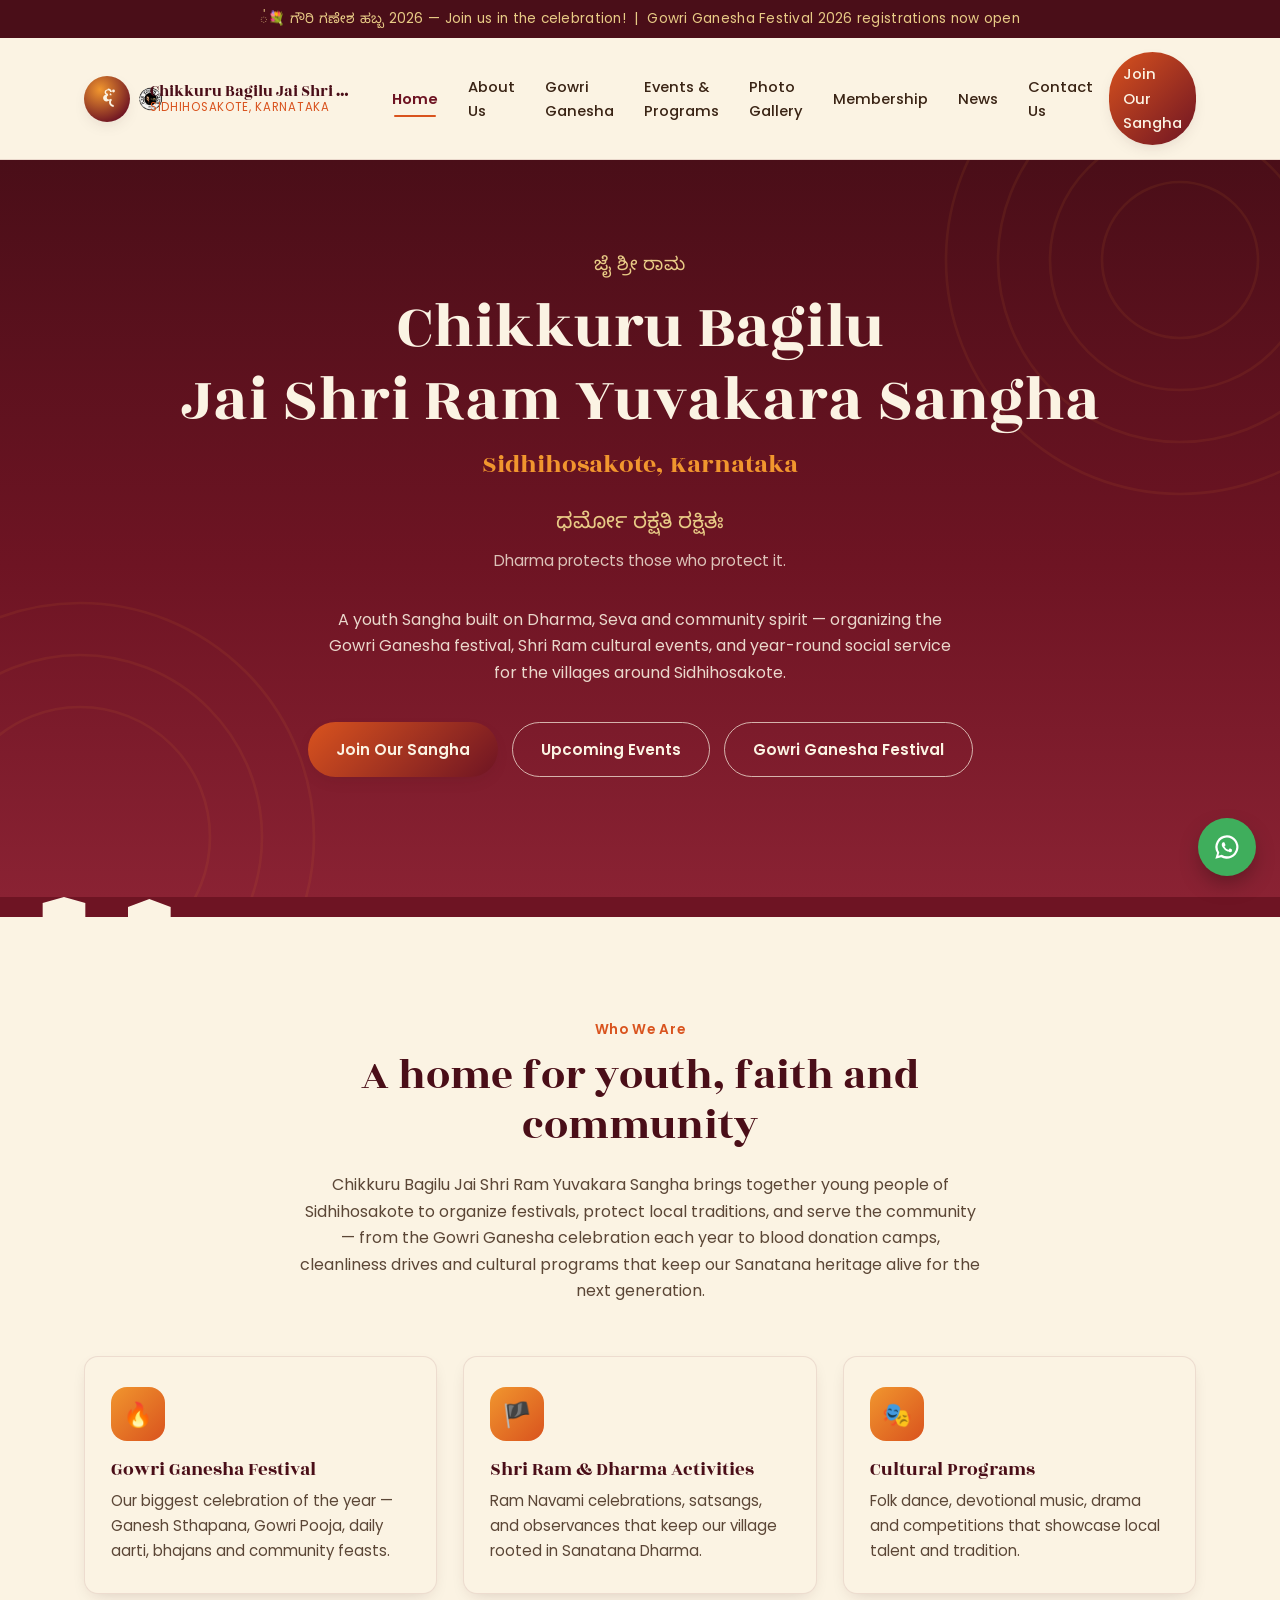
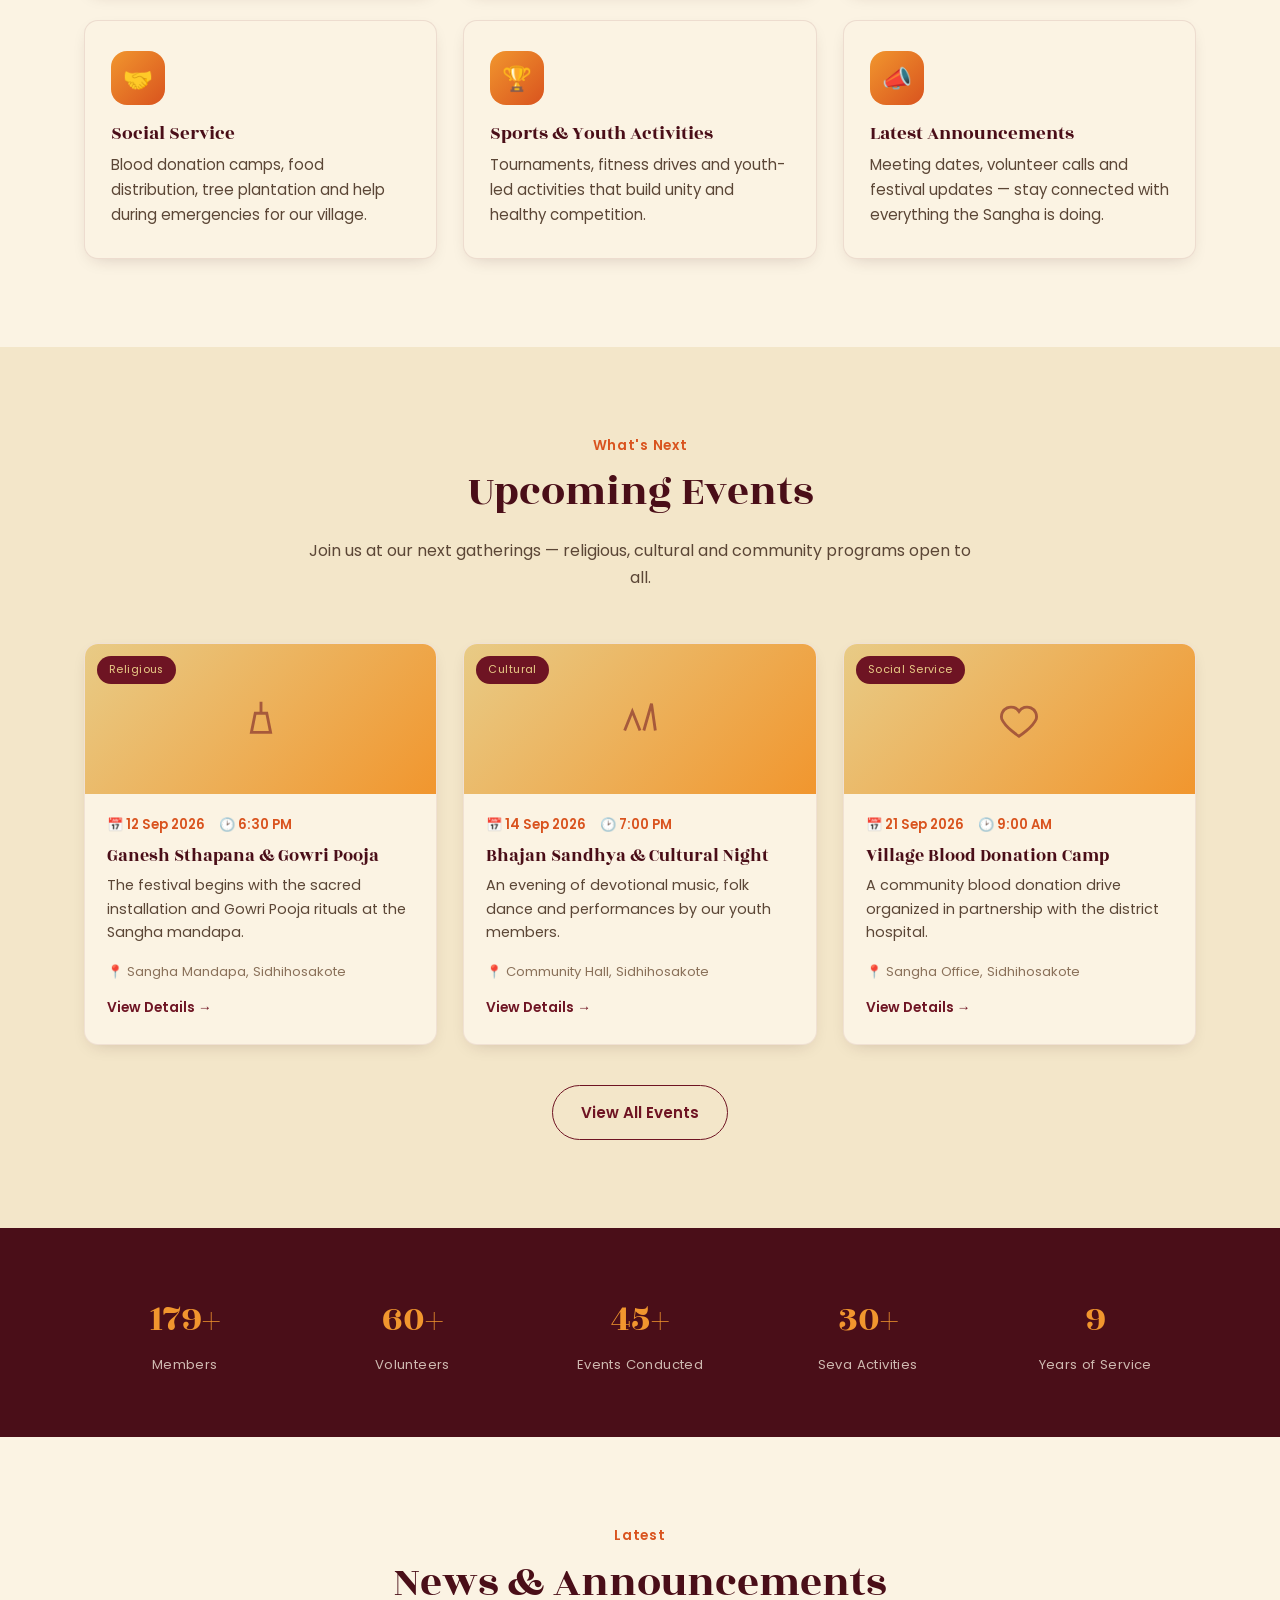
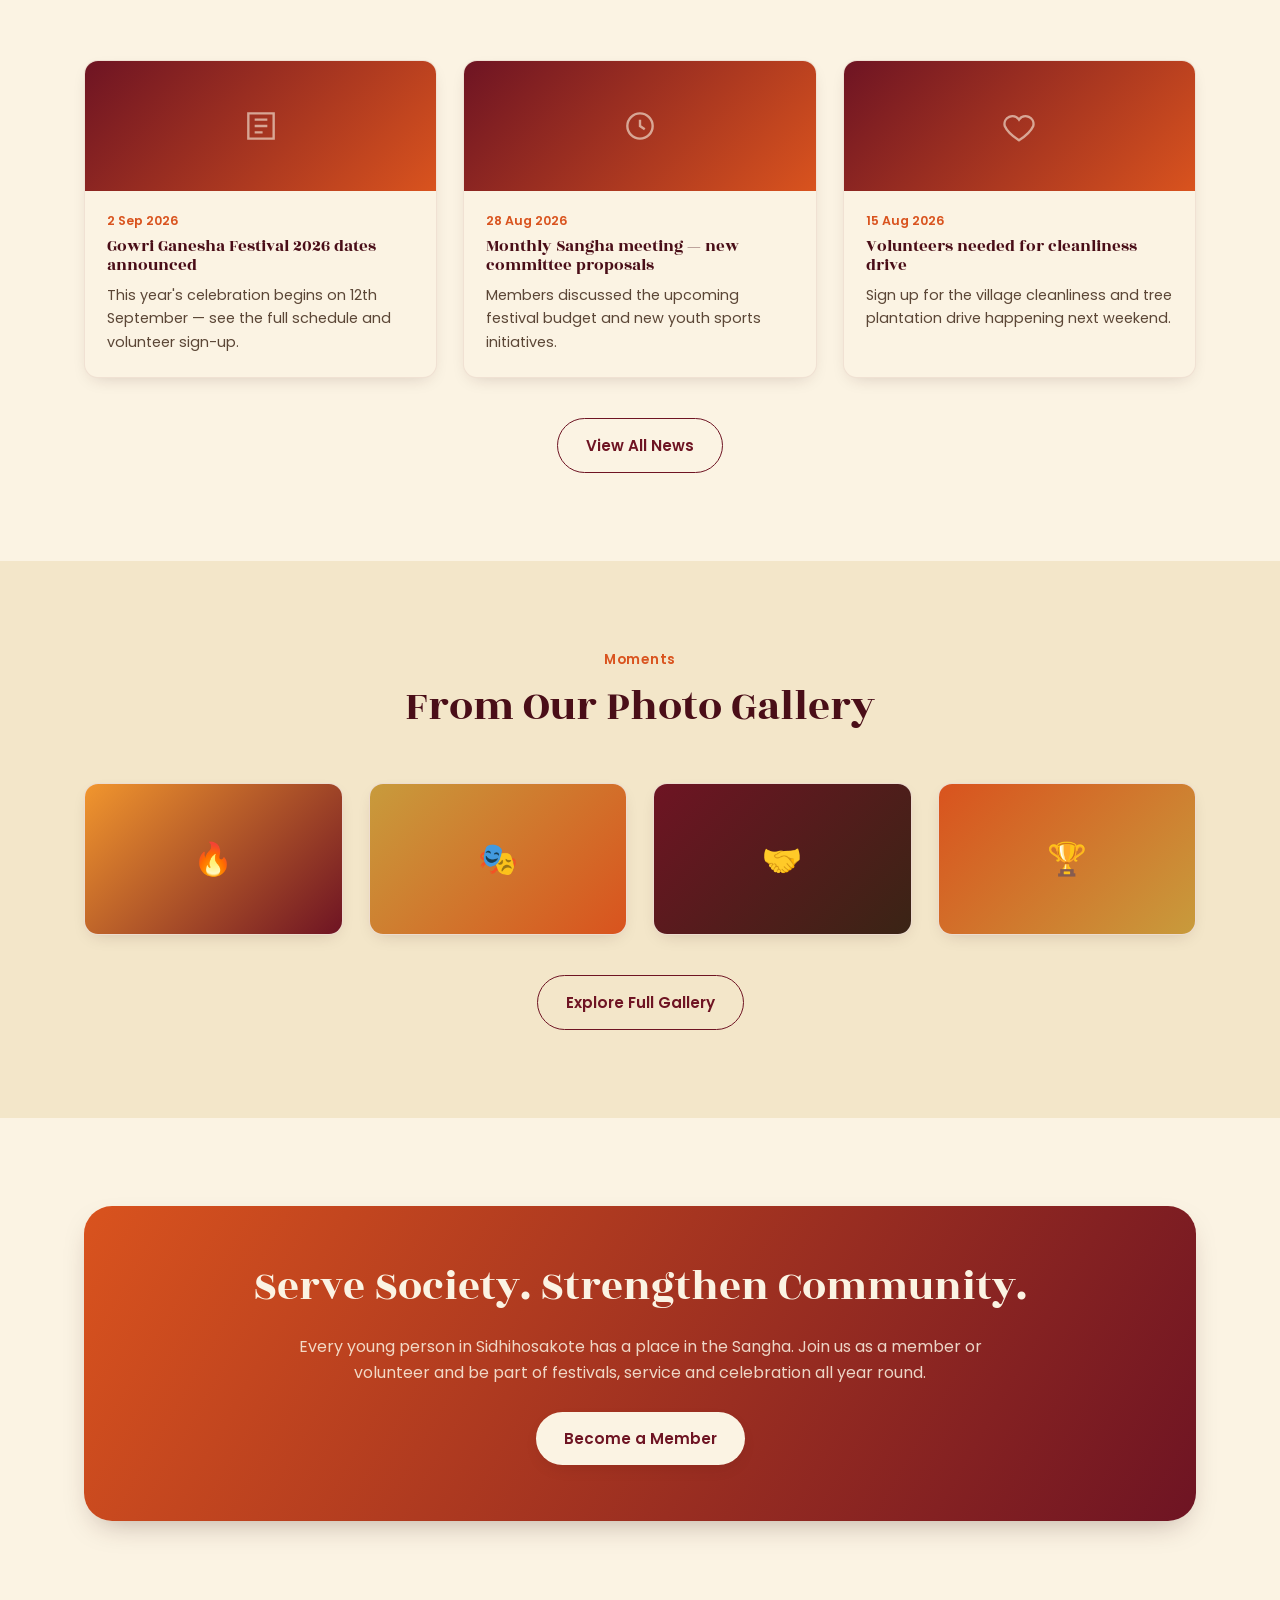
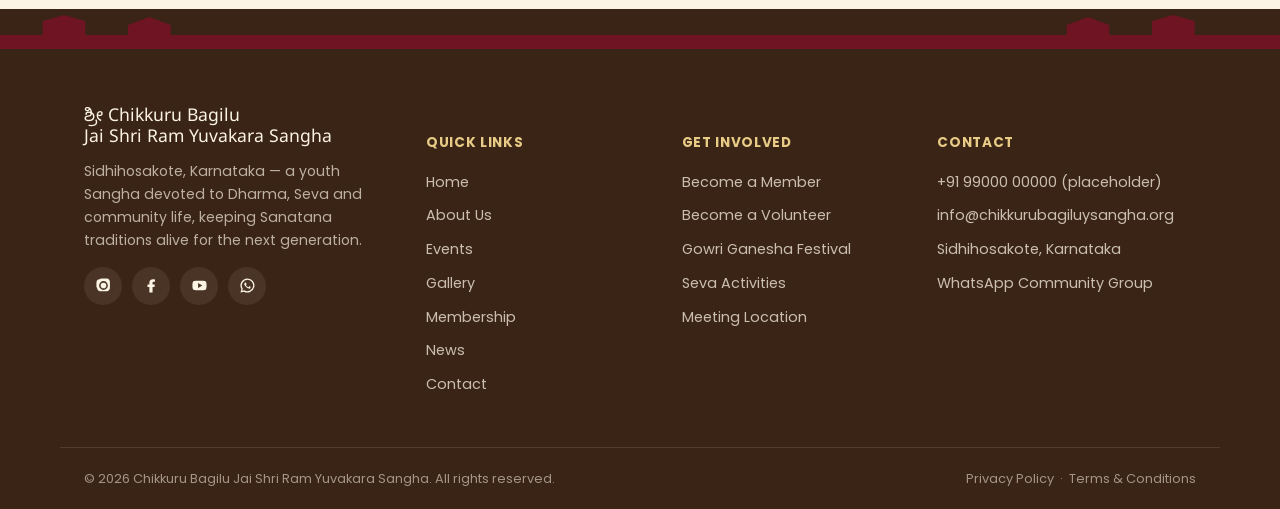
==== commit 200bbf42: "Update index.html" ====
--- a/index.html
+++ b/index.html
@@ -24,7 +24,7 @@
           </span>
 
           <!-- Your New Logo (Adjust the src and dimensions as needed) -->
-          <img src="image\logo.png" alt="My Logo" style="height: 24px; width: auto;" />
+          <img src="images\logo.png" alt="My Logo" style="height: 24px; width: auto;" />
         </div>
         <span class="brand-text">
           <span class="full-name">Chikkuru Bagilu Jai Shri Ram Yuvakara Sangha</span>
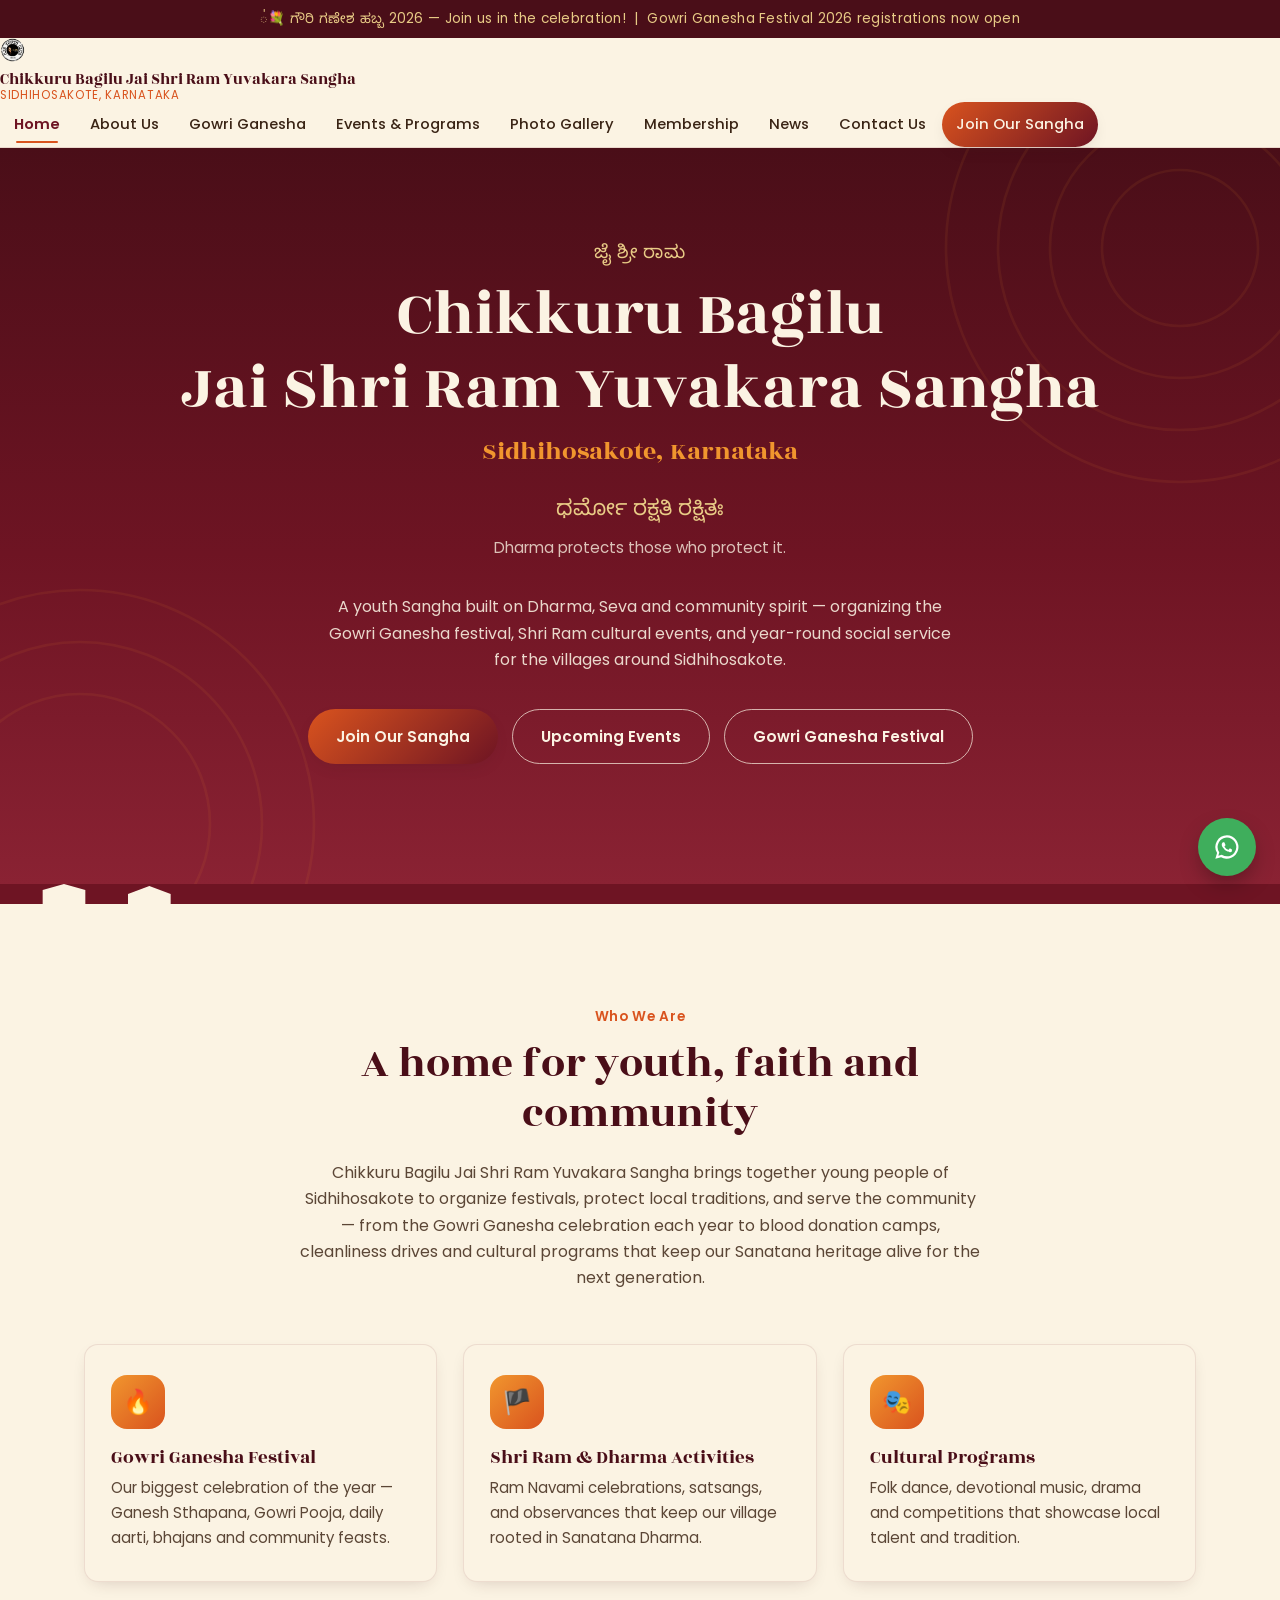
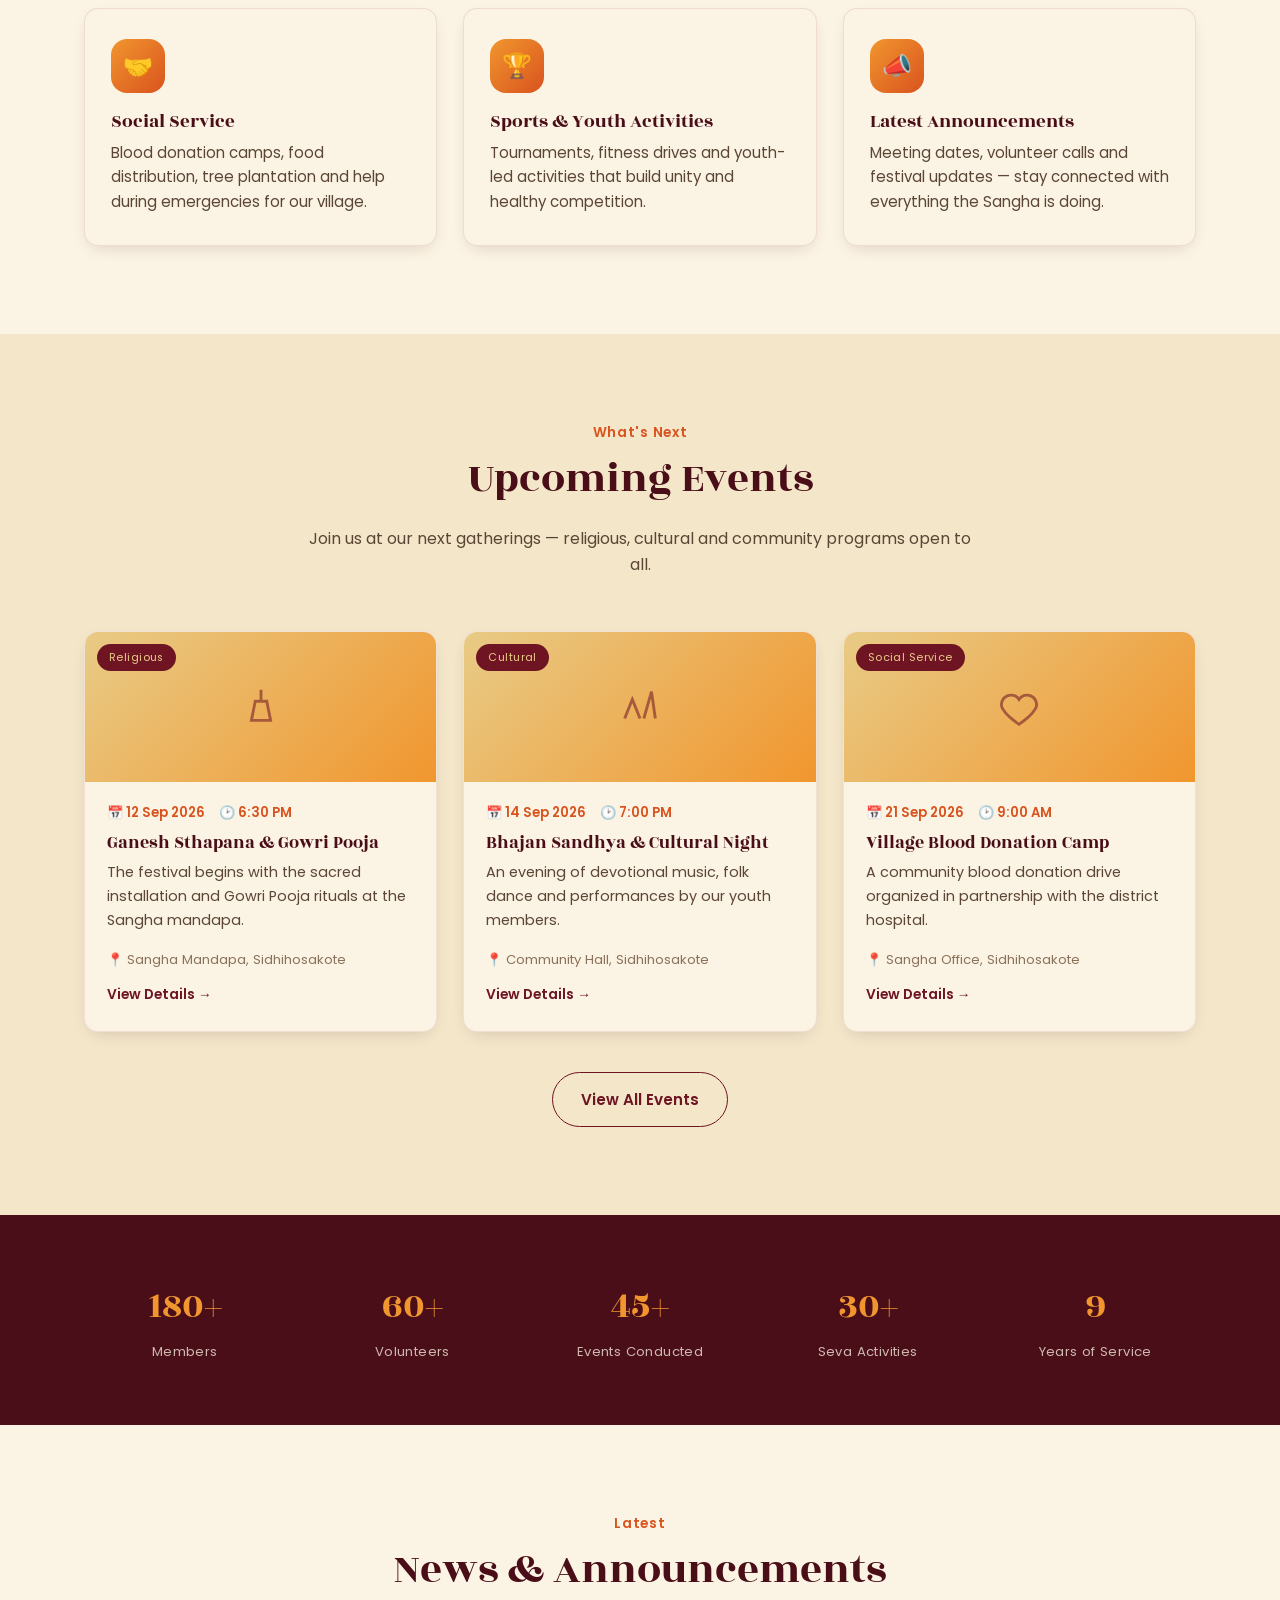
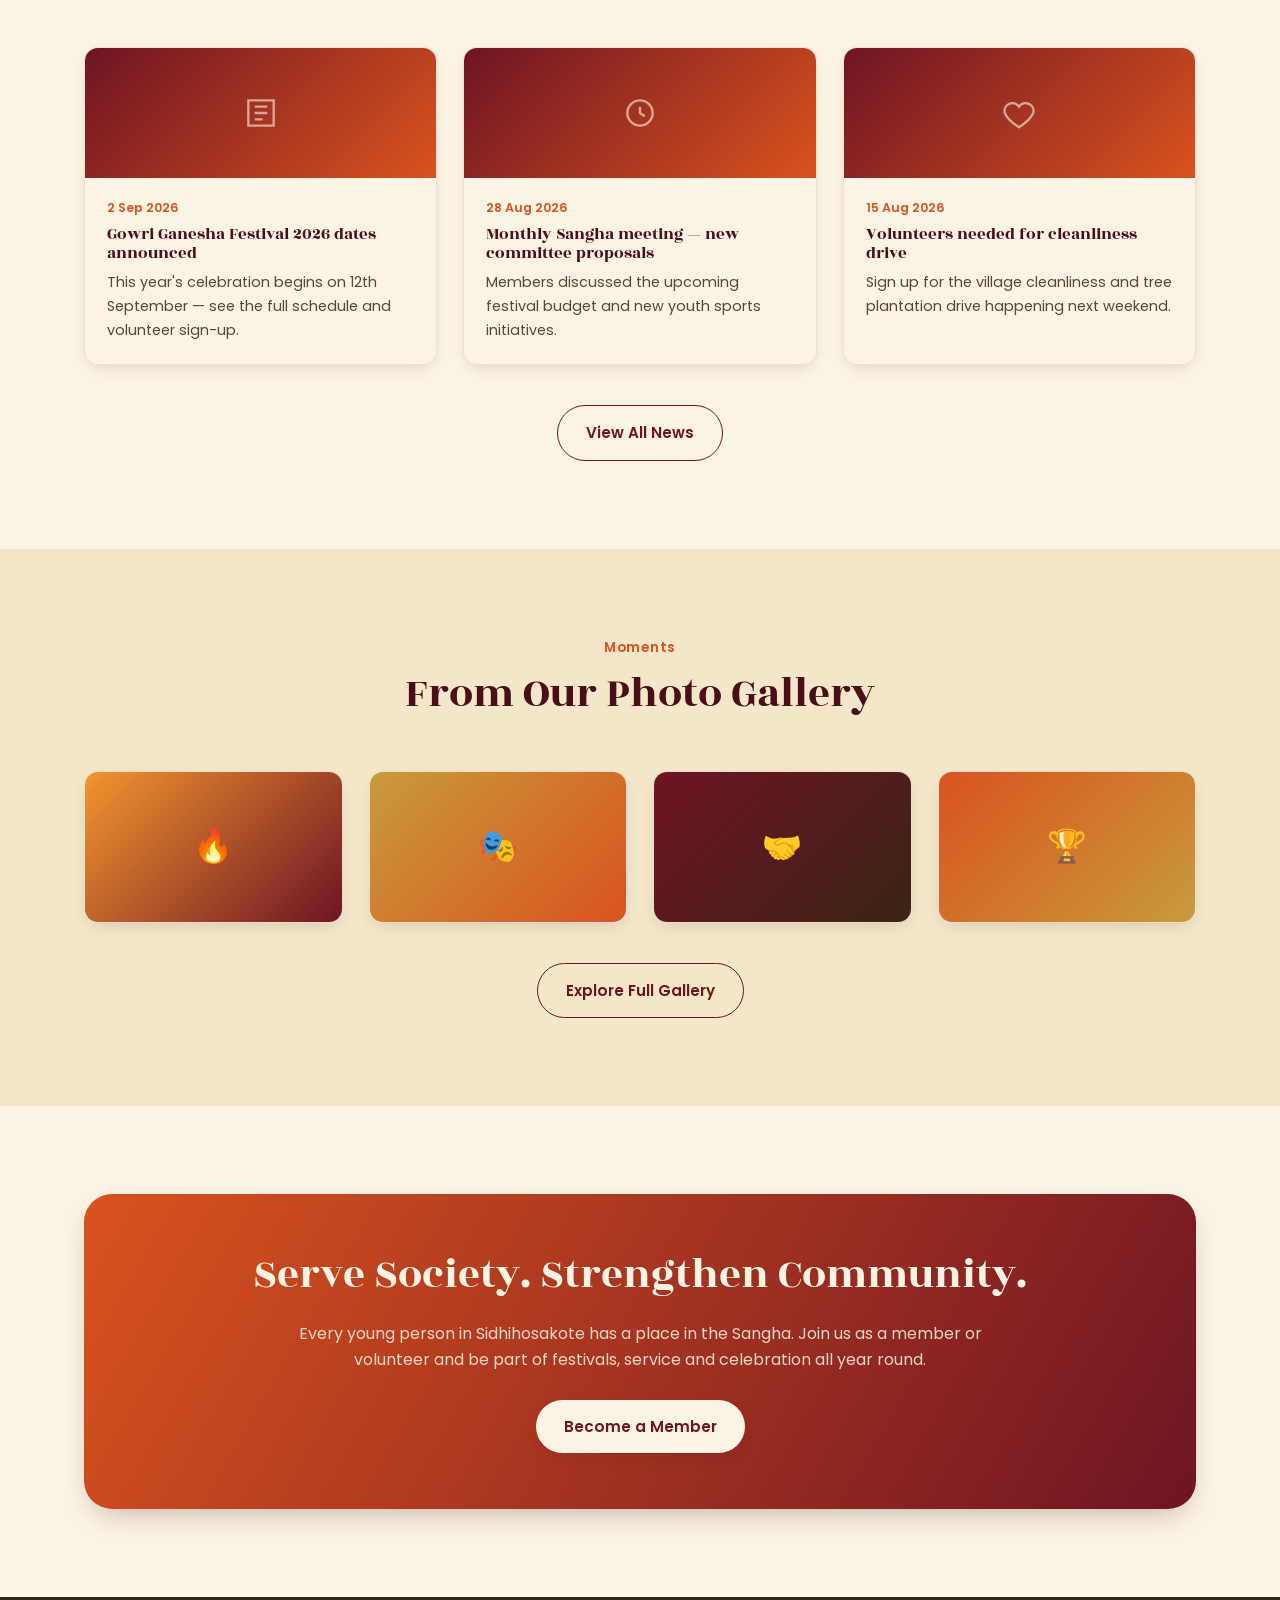
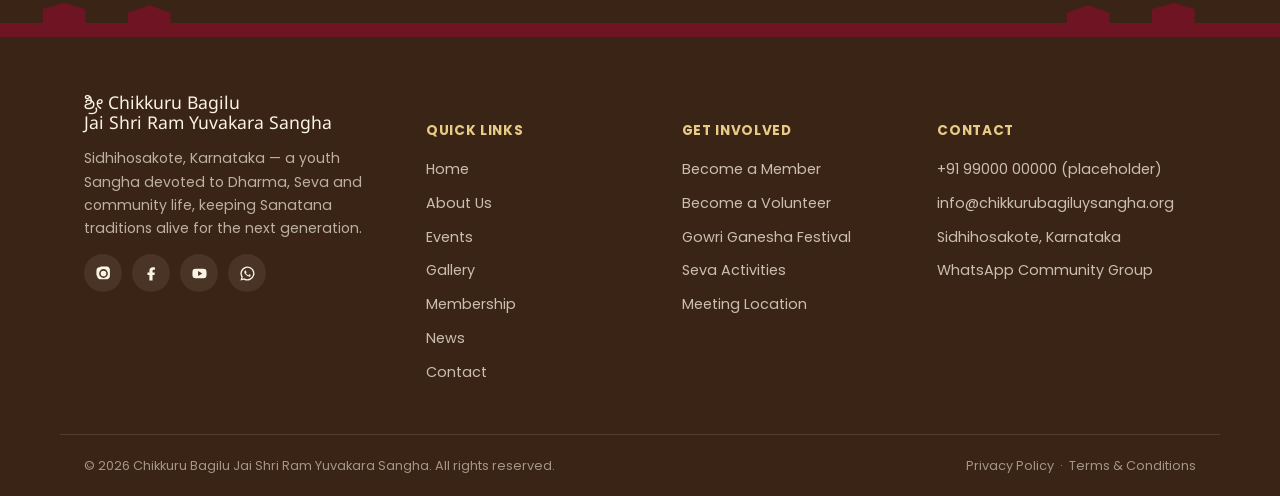
==== commit f63624e1: "Update index.html" ====
--- a/index.html
+++ b/index.html
@@ -11,21 +11,10 @@
 <body>
   <div class="announce-bar"><span>&#128144; ಗೌರಿ ಗಣೇಶ ಹಬ್ಬ 2026 — Join us in the celebration! &nbsp;|&nbsp; Gowri Ganesha Festival 2026 registrations now open</span></div>
   <header class="site-header">
-    <div class="nav-inner">
-      <a href="./index.html" class="brand">
-        <div class="logo-container" style="display: inline-flex; align-items: center; gap: 8px;">
-          <!-- Your existing SVG icon -->
-          <span class="om-mark">
-            <svg viewBox="0 0 24 24" style="width: 24px; height: 24px;">
-              <path d="M12.5 2.5c-1.6 0-2.9 1.2-2.9 2.7 0 1 .6 1.9 1.5 2.4-1.7.3-3 1.7-3 3.4 0 1.9 1.6 3.4 3.6 3.4 1.1 0 2-.5 2.7-1.2-.2.7-.3 1.4-.3 2.1 0 2.5 2 4.6 4.6 4.6v-1.8c-1.5 0-2.8-1.2-2.8-2.8 0-.9.4-1.7 1.1-2.2l-1-1.4c-.6.4-1.3.7-2.1.7-1.2 0-2.1-.9-2.1-2 0-.9.6-1.6 1.4-1.9l-.4-1.7c-1-.1-1.7-.9-1.7-1.8 0-1 .9-1.8 2-1.8s2 .8 2 1.8h1.8c0-2-1.7-3.6-3.9-3.6z"/>
-              <circle cx="18.5" cy="4" r="1.4"/>
-              <path d="M15.7 6.3c.5.5.9 1.2.9 2h-1.7c0-.5-.2-.9-.5-1.2z"/>
-            </svg>
-          </span>
-
-          <!-- Your New Logo (Adjust the src and dimensions as needed) -->
-          <img src="images\logo.png" alt="My Logo" style="height: 24px; width: auto;" />
-        </div>
+    <div class="logo-container" style="display: inline-flex; align-items: center;">
+      <!-- Your New Logo (Adjust the src path and height as needed) -->
+      <img src="images\logo.png" alt="My Logo" style="height: 24px; width: auto;" />
+    </div>
         <span class="brand-text">
           <span class="full-name">Chikkuru Bagilu Jai Shri Ram Yuvakara Sangha</span>
           <span class="place">Sidhihosakote, Karnataka</span>
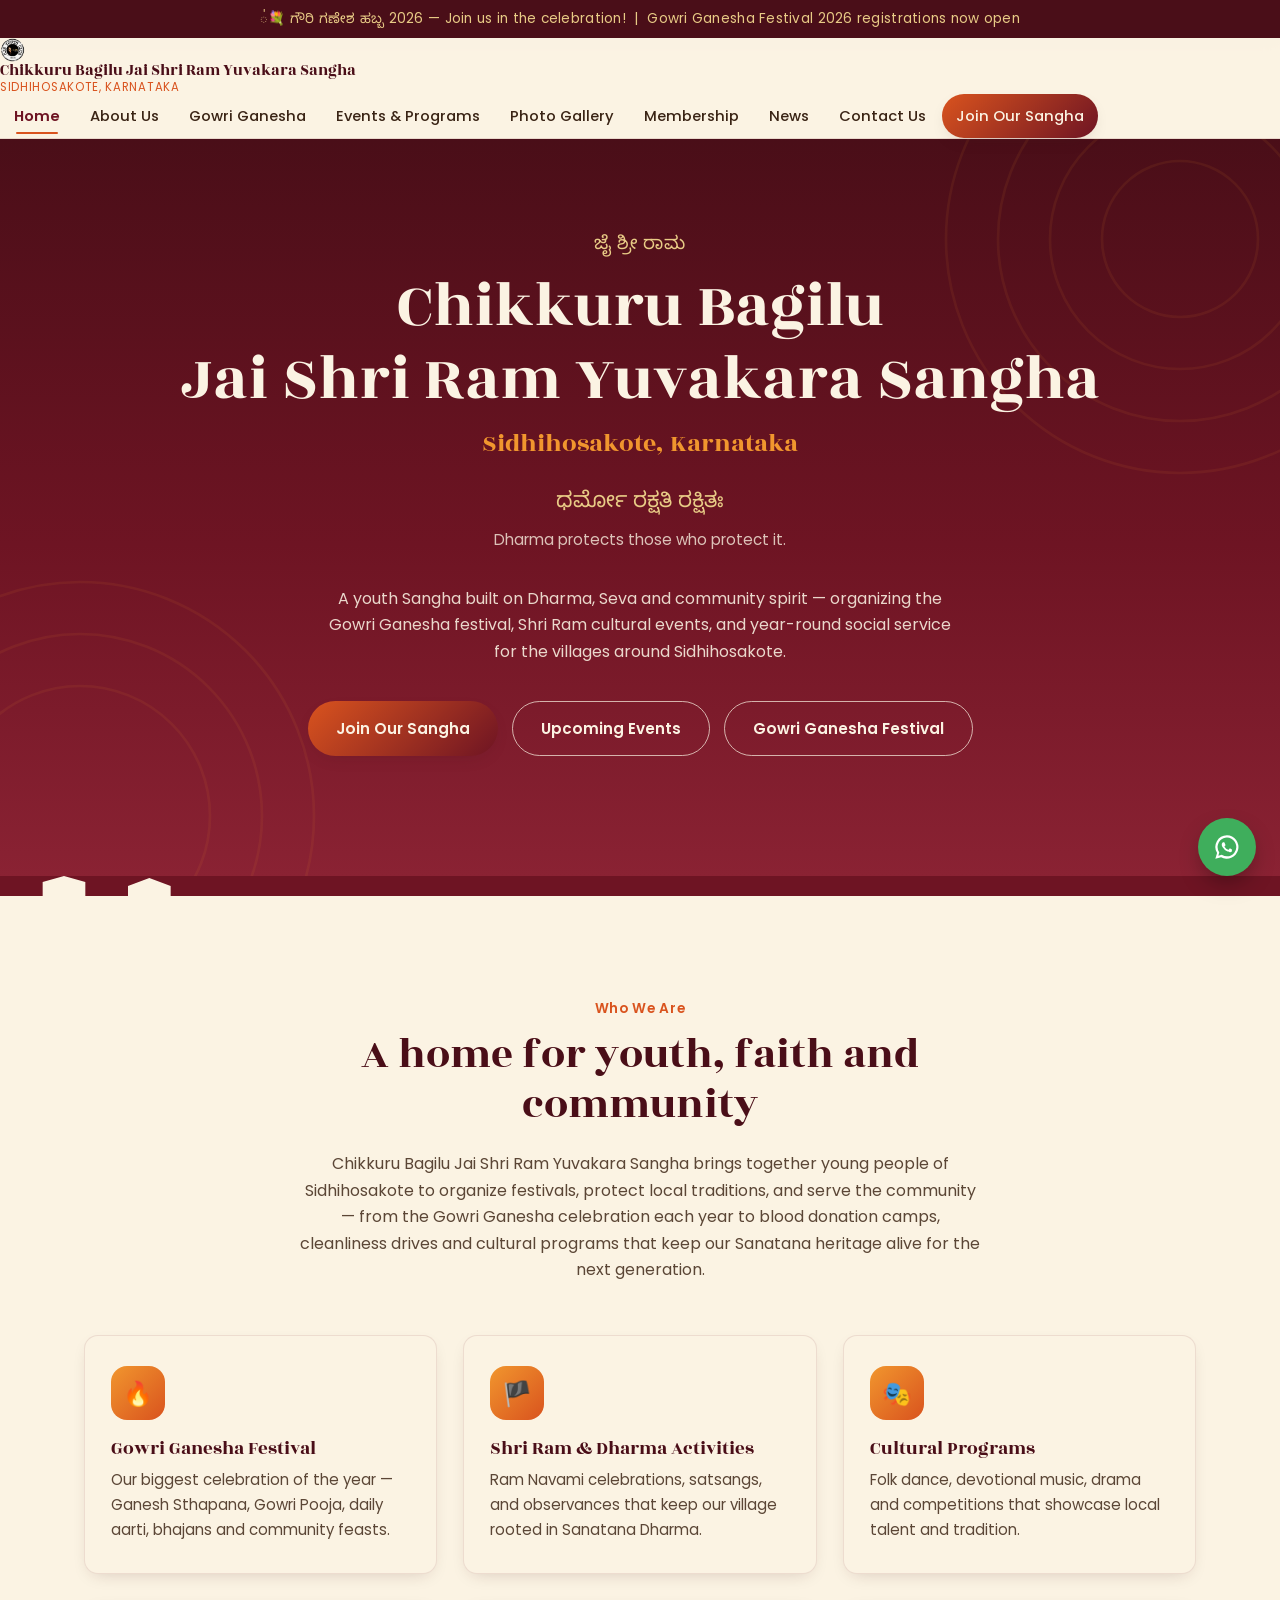
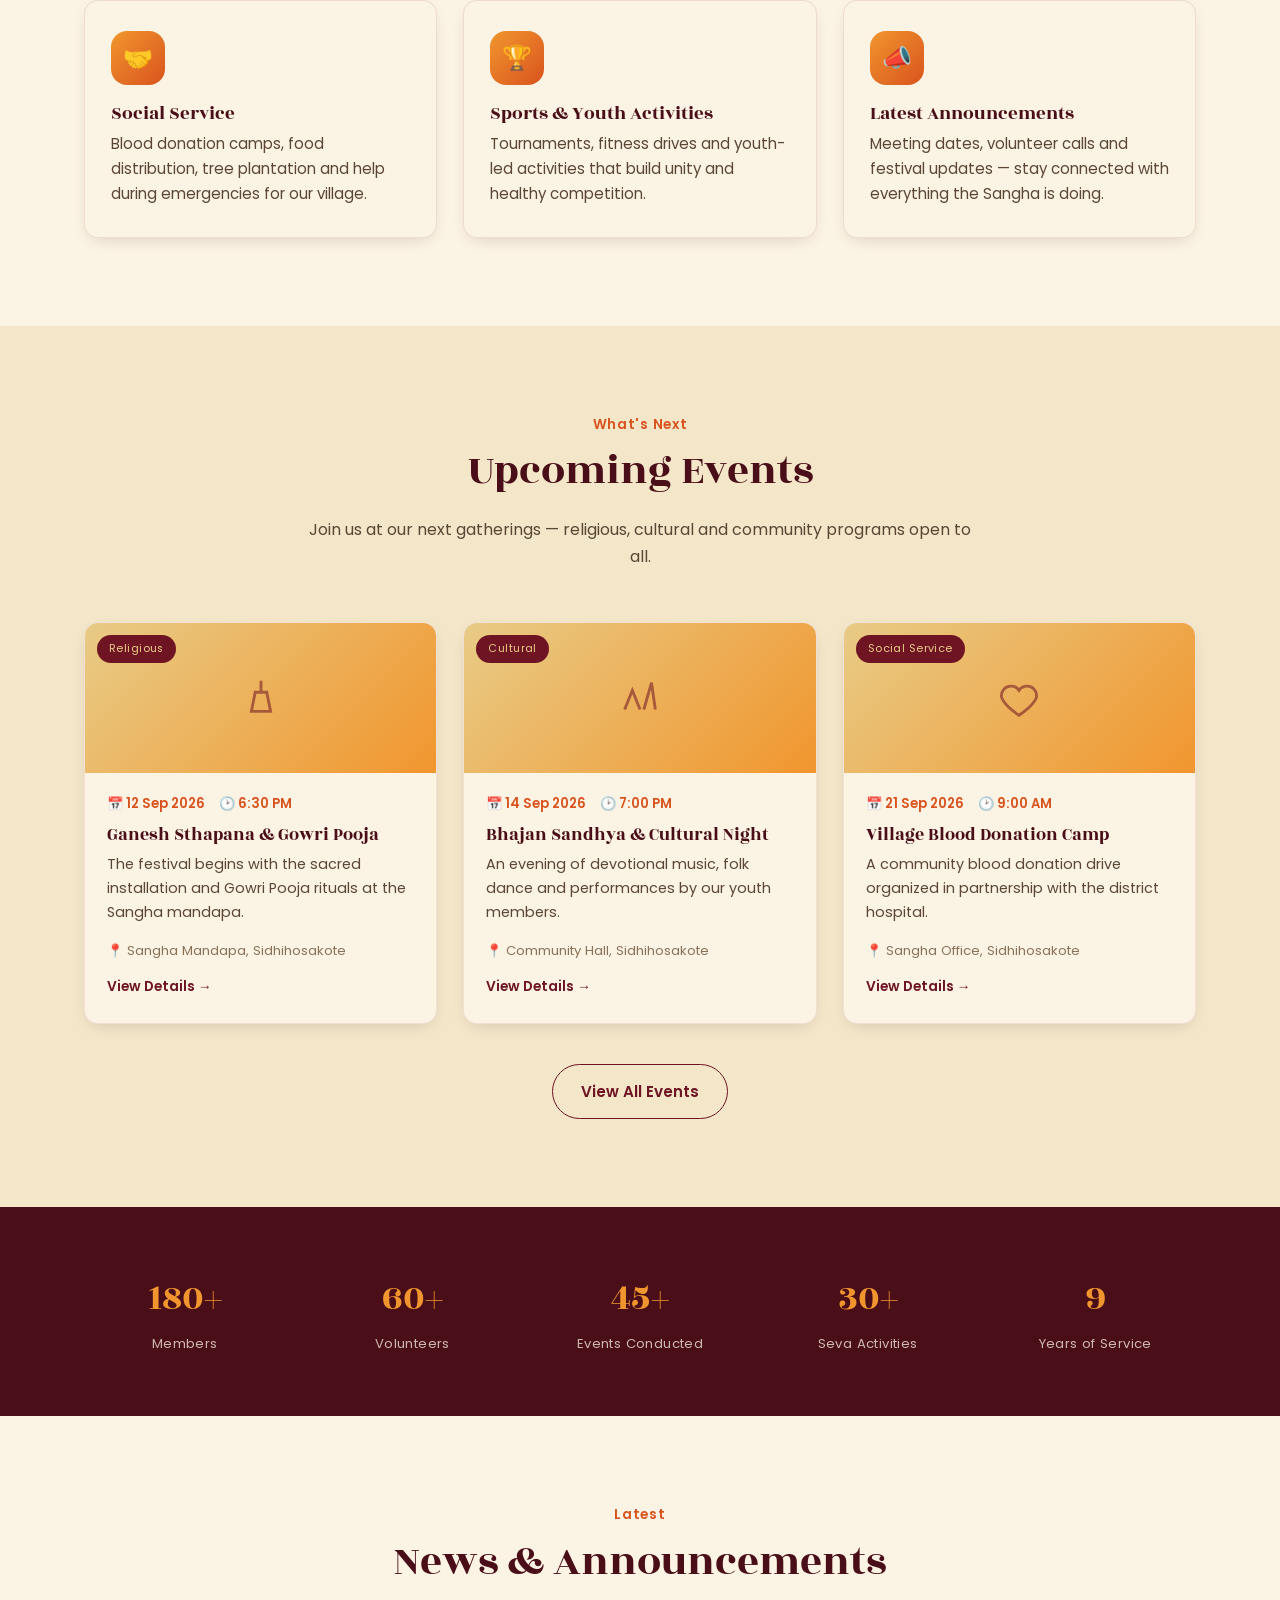
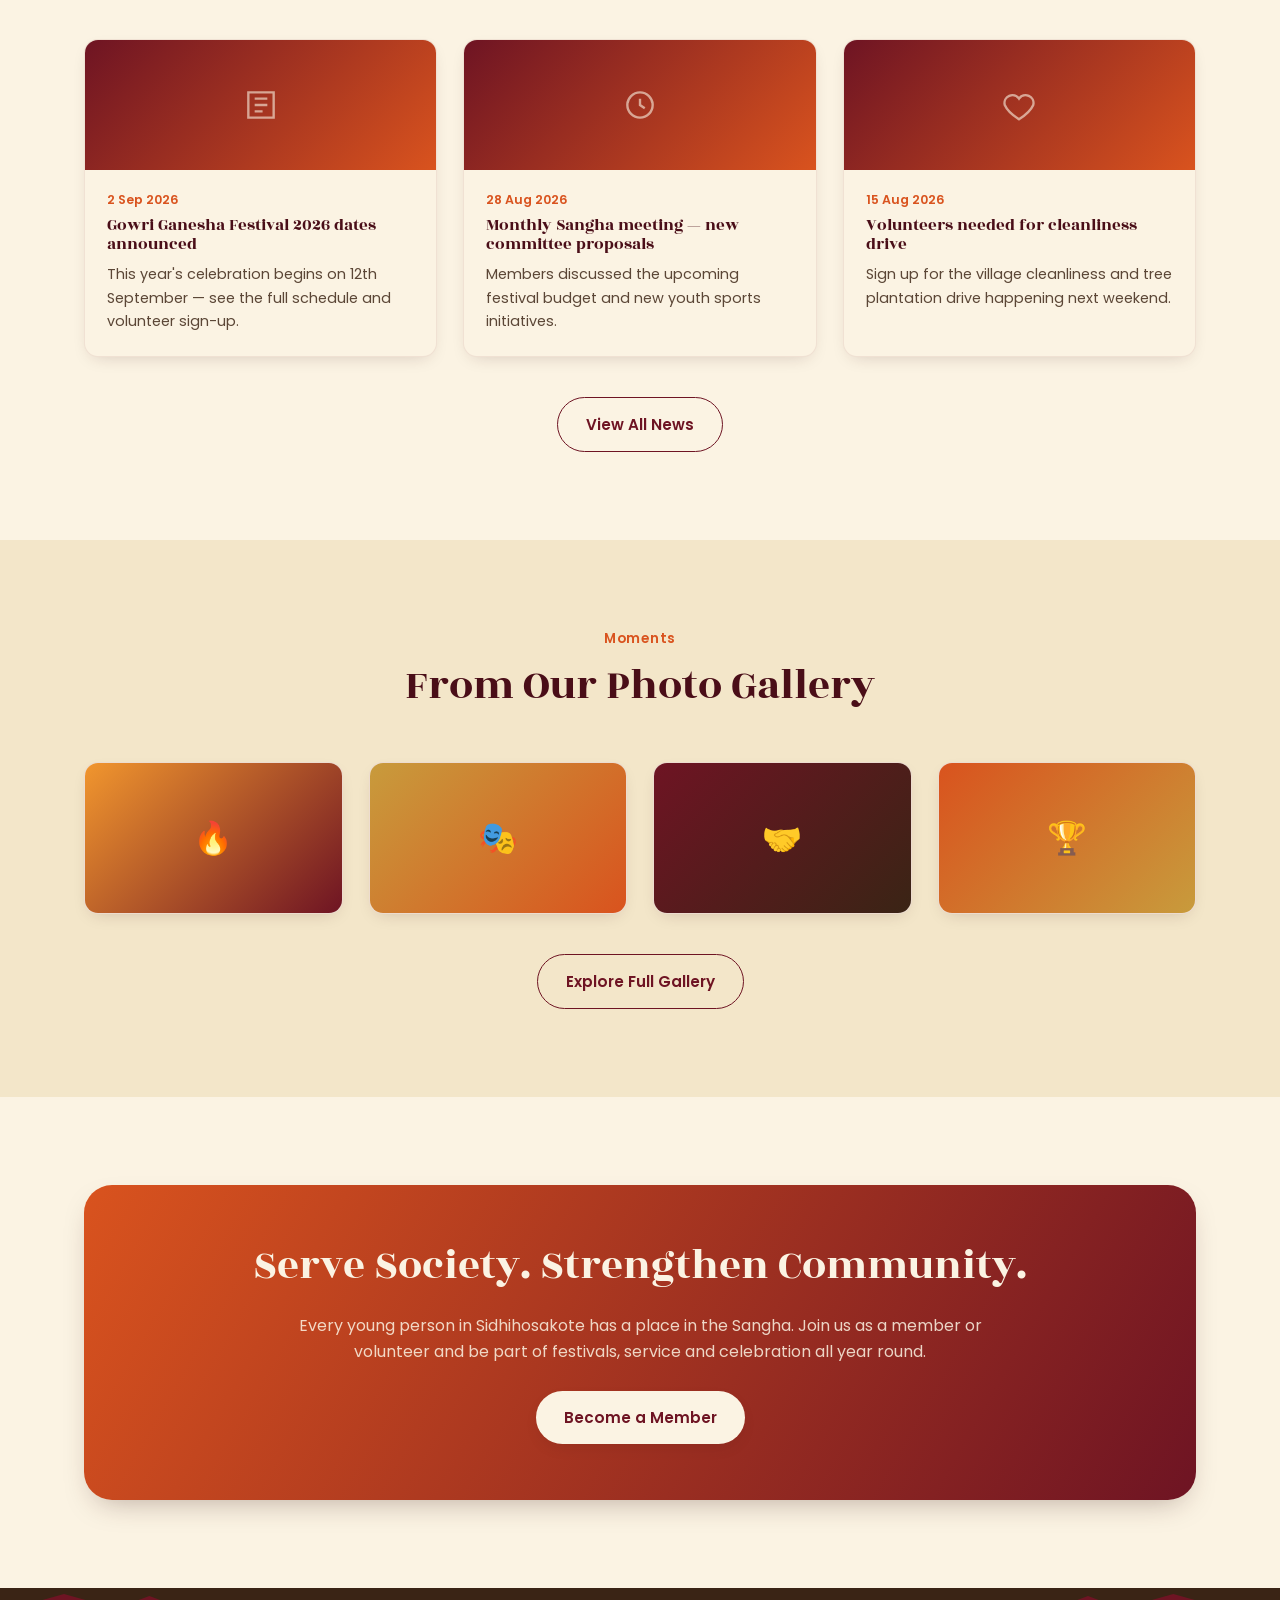
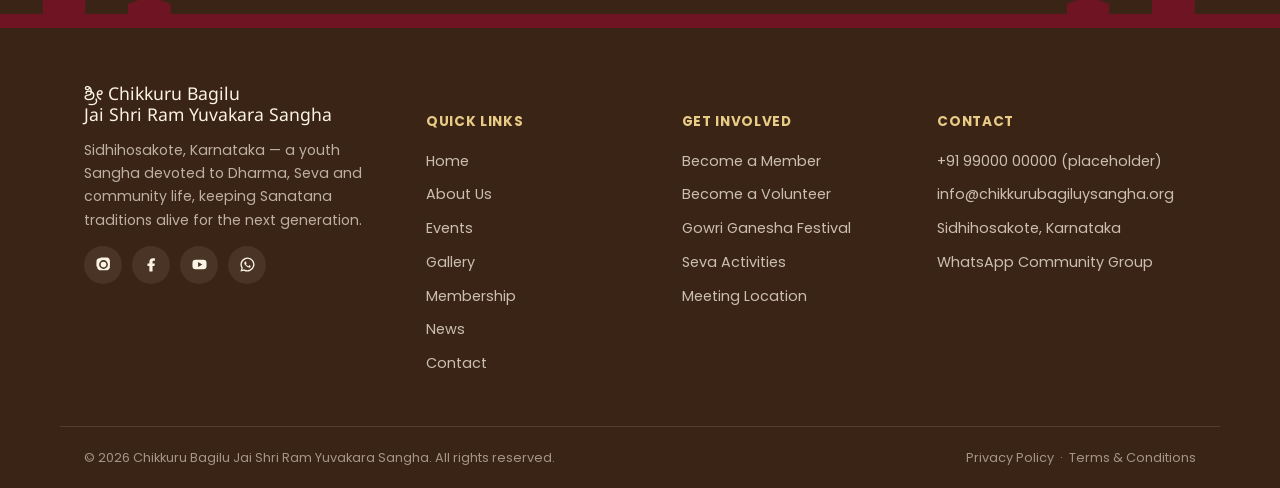
==== commit 45fb4a4e: "Update index.html" ====
--- a/index.html
+++ b/index.html
@@ -11,10 +11,10 @@
 <body>
   <div class="announce-bar"><span>&#128144; ಗೌರಿ ಗಣೇಶ ಹಬ್ಬ 2026 — Join us in the celebration! &nbsp;|&nbsp; Gowri Ganesha Festival 2026 registrations now open</span></div>
   <header class="site-header">
-    <div class="logo-container" style="display: inline-flex; align-items: center;">
-      <!-- Your New Logo (Adjust the src path and height as needed) -->
-      <img src="images\logo.png" alt="My Logo" style="height: 24px; width: auto;" />
-    </div>
+    <span class="om-mark">
+      <!-- Your New Logo Replacement (Adjust src path and height as needed) -->
+      <img src="images/logo.png" alt="Logo" style="height: 24px; width: auto; vertical-align: middle;" />
+    </span>
         <span class="brand-text">
           <span class="full-name">Chikkuru Bagilu Jai Shri Ram Yuvakara Sangha</span>
           <span class="place">Sidhihosakote, Karnataka</span>
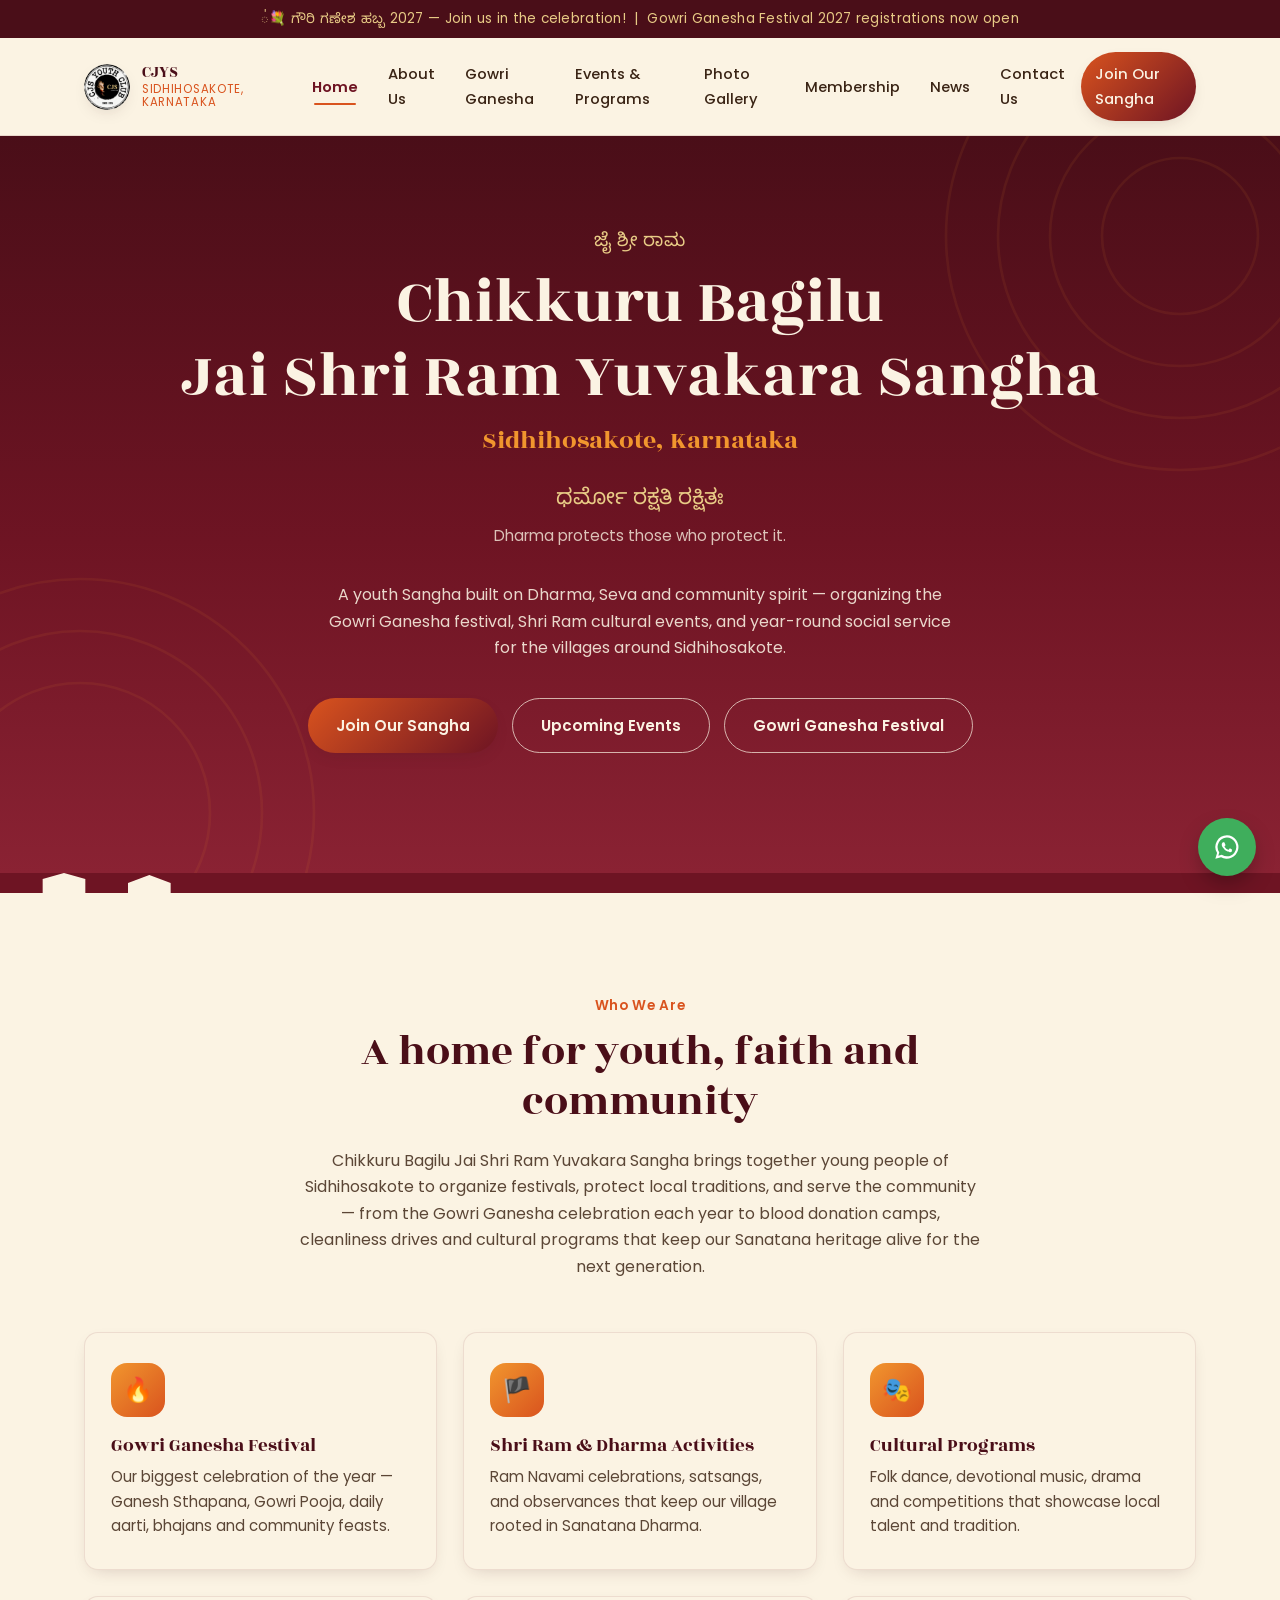
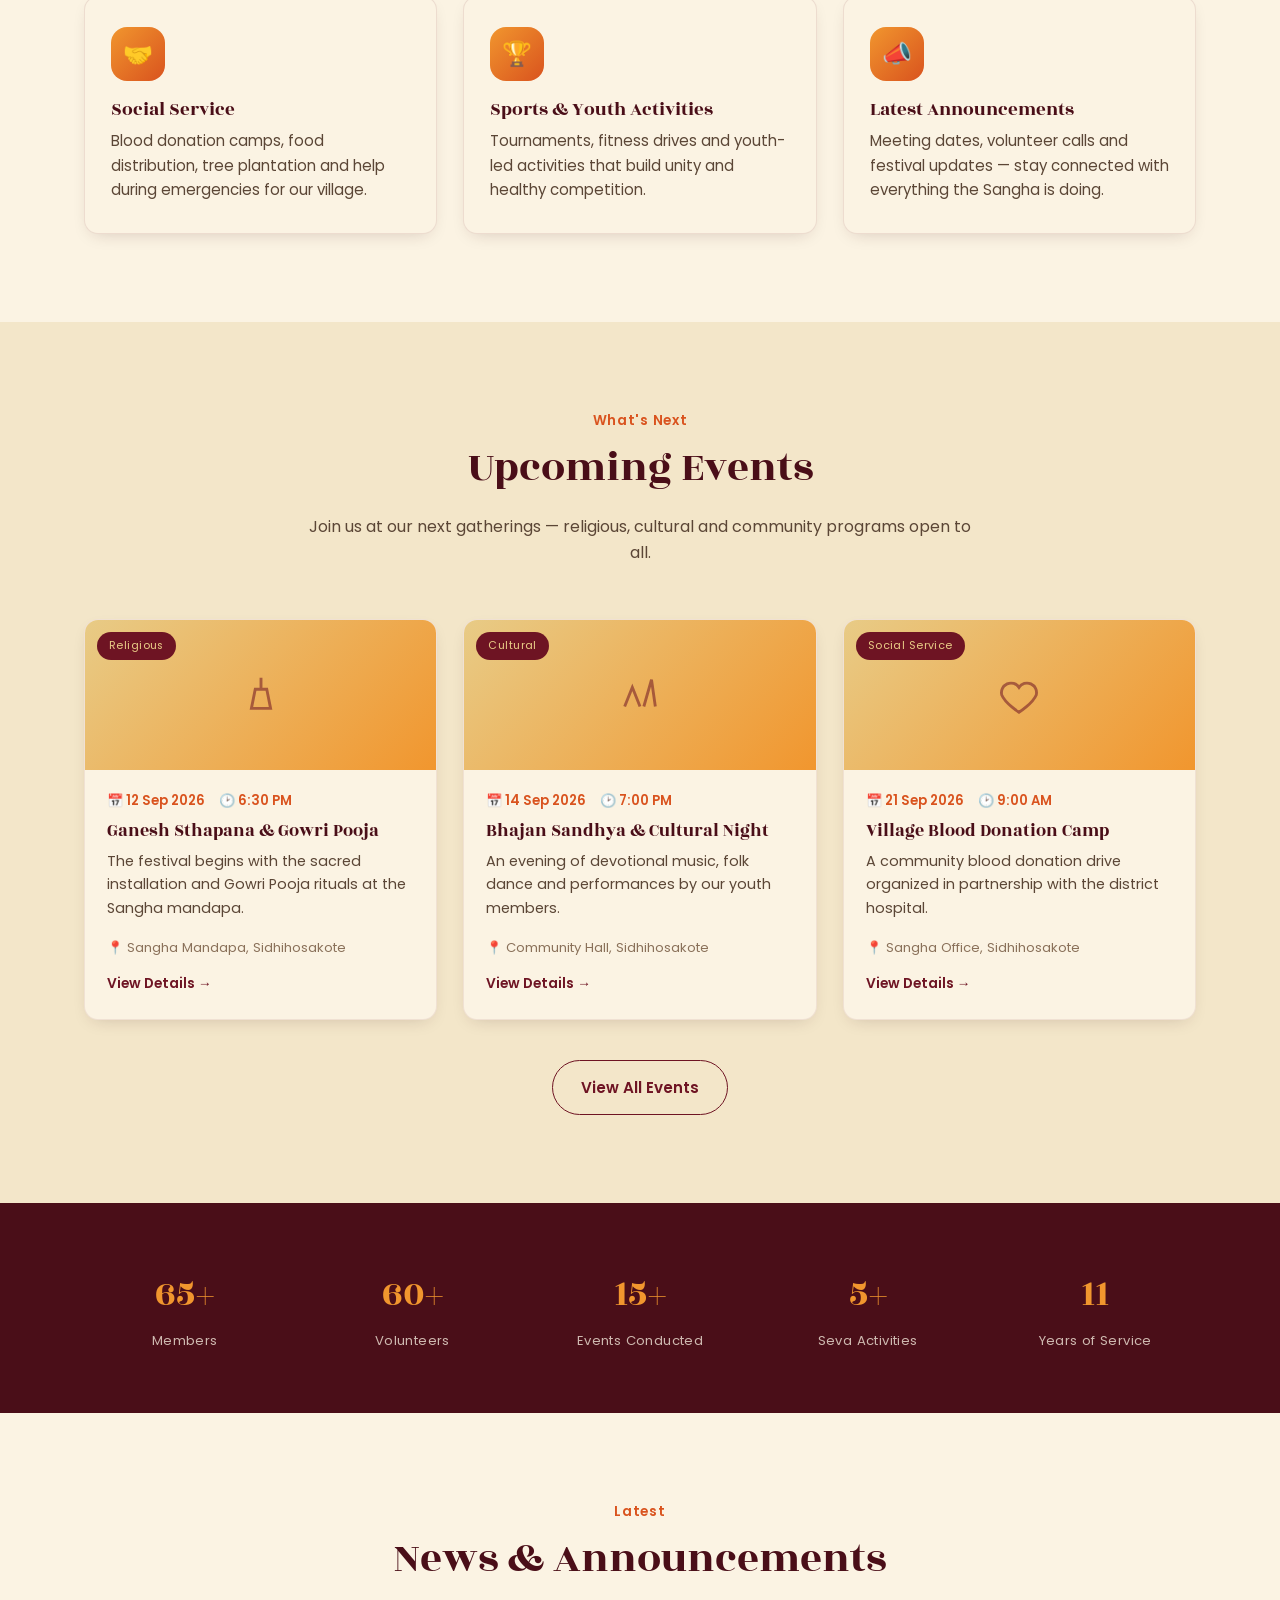
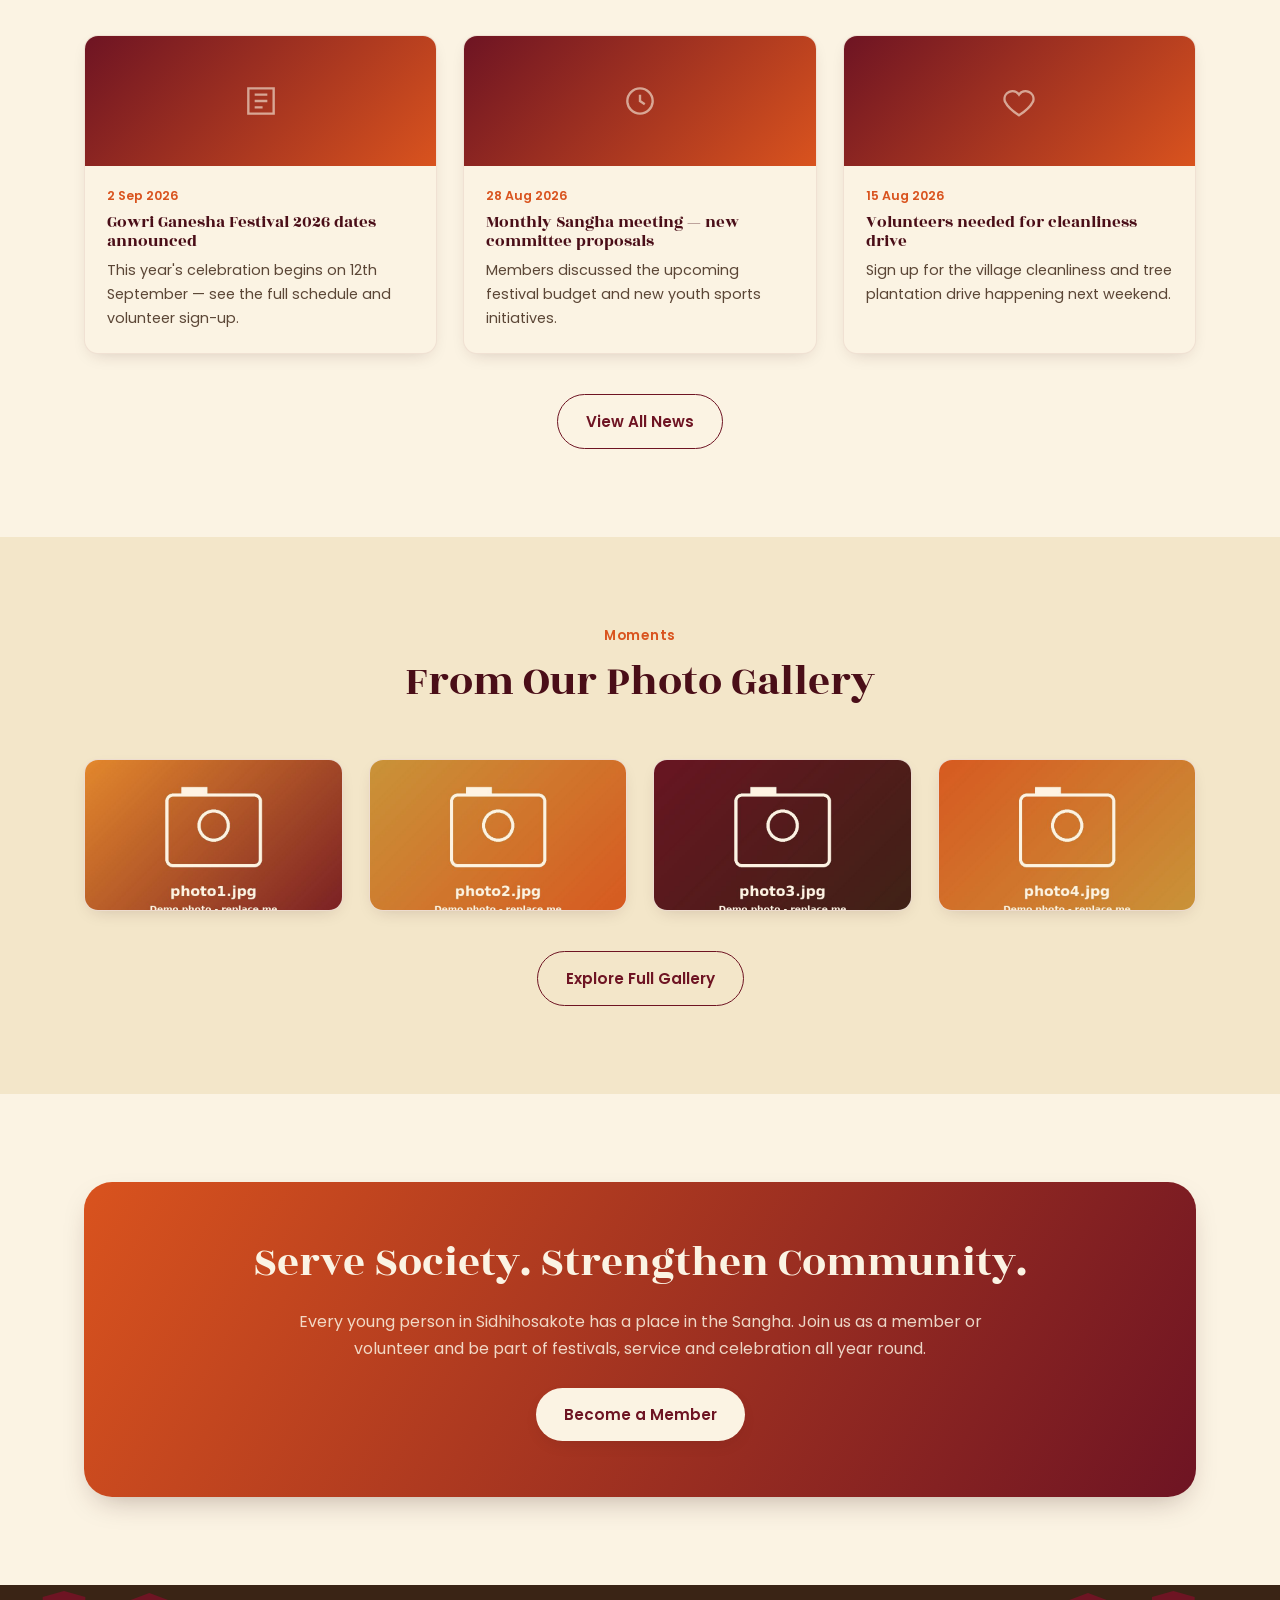
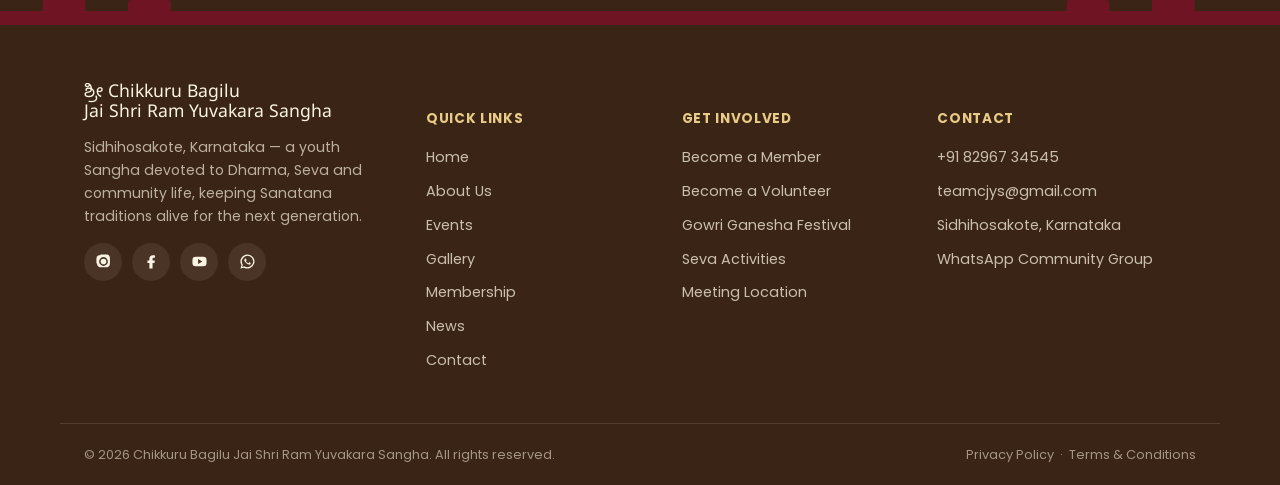
==== commit f00e2e8f: "Add files via upload" ====
--- a/index.html
+++ b/index.html
@@ -9,14 +9,13 @@
 <link rel="stylesheet" href="./css/style.css">
 </head>
 <body>
-  <div class="announce-bar"><span>&#128144; ಗೌರಿ ಗಣೇಶ ಹಬ್ಬ 2026 — Join us in the celebration! &nbsp;|&nbsp; Gowri Ganesha Festival 2026 registrations now open</span></div>
+  <div class="announce-bar"><span>&#128144; ಗೌರಿ ಗಣೇಶ ಹಬ್ಬ 2027 — Join us in the celebration! &nbsp;|&nbsp; Gowri Ganesha Festival 2027 registrations now open</span></div>
   <header class="site-header">
-    <span class="om-mark">
-      <!-- Your New Logo Replacement (Adjust src path and height as needed) -->
-      <img src="images/logo.png" alt="Logo" style="height: 24px; width: auto; vertical-align: middle;" />
-    </span>
+    <div class="nav-inner">
+      <a href="./index.html" class="brand">
+        <span class="om-mark"><img src="images/logo-small.png" alt="Chikkuru Bagilu Jai Shri Ram Yuvakara Sangha logo"></span>
         <span class="brand-text">
-          <span class="full-name">Chikkuru Bagilu Jai Shri Ram Yuvakara Sangha</span>
+          <span class="full-name">CJYS</span>
           <span class="place">Sidhihosakote, Karnataka</span>
         </span>
       </a>
@@ -29,7 +28,7 @@
         <a href="./membership.html" class="nav-link">Membership</a>
         <a href="./news.html" class="nav-link">News</a>
         <a href="./contact.html" class="nav-link">Contact Us</a>
-        <a href="./membership.html" class="nav-cta">Join Our Sangha</a>
+        <a href="https://docs.google.com/forms/d/e/1FAIpQLSewXBJ8sfAlSQOjUryQ0HWoayHJlIS3XKUUaPY_SUufSplxUA/viewform?usp=header" class="nav-cta" target="_blank" rel="noopener">Join Our Sangha</a>
       </nav>
       <button class="nav-toggle" aria-label="Open menu">
         <svg viewBox="0 0 24 24" fill="none" stroke-width="2" stroke-linecap="round"><path d="M3 6h18M3 12h18M3 18h18"/></svg>
@@ -50,7 +49,7 @@
     <div class="tagline-en">Dharma protects those who protect it.</div>
     <p class="hero-intro">A youth Sangha built on Dharma, Seva and community spirit — organizing the Gowri Ganesha festival, Shri Ram cultural events, and year-round social service for the villages around Sidhihosakote.</p>
     <div class="hero-ctas">
-      <a href="membership.html" class="btn btn-primary">Join Our Sangha</a>
+      <a href="https://docs.google.com/forms/d/e/1FAIpQLSewXBJ8sfAlSQOjUryQ0HWoayHJlIS3XKUUaPY_SUufSplxUA/viewform?usp=header" class="btn btn-primary" target="_blank" rel="noopener">Join Our Sangha</a>
       <a href="events.html" class="btn btn-outline">Upcoming Events</a>
       <a href="festival.html" class="btn btn-outline">Gowri Ganesha Festival</a>
     </div>
@@ -148,11 +147,11 @@
 <section class="stat-strip">
   <div class="container">
     <div class="stat-grid">
-      <div class="stat-item"><span class="num" data-target="180" data-suffix="+">0</span><span class="lbl">Members</span></div>
+      <div class="stat-item"><span class="num" data-target="65" data-suffix="+">0</span><span class="lbl">Members</span></div>
       <div class="stat-item"><span class="num" data-target="60" data-suffix="+">0</span><span class="lbl">Volunteers</span></div>
-      <div class="stat-item"><span class="num" data-target="45" data-suffix="+">0</span><span class="lbl">Events Conducted</span></div>
-      <div class="stat-item"><span class="num" data-target="30" data-suffix="+">0</span><span class="lbl">Seva Activities</span></div>
-      <div class="stat-item"><span class="num" data-target="9" data-suffix="">0</span><span class="lbl">Years of Service</span></div>
+      <div class="stat-item"><span class="num" data-target="15" data-suffix="+">0</span><span class="lbl">Events Conducted</span></div>
+      <div class="stat-item"><span class="num" data-target="5" data-suffix="+">0</span><span class="lbl">Seva Activities</span></div>
+      <div class="stat-item"><span class="num" data-target="11" data-suffix="">0</span><span class="lbl">Years of Service</span></div>
     </div>
   </div>
 </section>
@@ -203,16 +202,16 @@
     </div>
     <div class="grid cols-4">
       <div class="highlight-card reveal" style="padding:0;overflow:hidden;">
-        <div style="height:150px;background:linear-gradient(135deg,#F1962E,#6E1423);display:flex;align-items:center;justify-content:center;font-size:2rem;">&#128293;</div>
-      </div>
-      <div class="highlight-card reveal" style="padding:0;overflow:hidden;">
-        <div style="height:150px;background:linear-gradient(135deg,#C89B3C,#D9531E);display:flex;align-items:center;justify-content:center;font-size:2rem;">&#127917;</div>
-      </div>
-      <div class="highlight-card reveal" style="padding:0;overflow:hidden;">
-        <div style="height:150px;background:linear-gradient(135deg,#6E1423,#3A2415);display:flex;align-items:center;justify-content:center;font-size:2rem;">&#129309;</div>
-      </div>
-      <div class="highlight-card reveal" style="padding:0;overflow:hidden;">
-        <div style="height:150px;background:linear-gradient(135deg,#D9531E,#C89B3C);display:flex;align-items:center;justify-content:center;font-size:2rem;">&#127942;</div>
+        <div style="height:150px;"><img src="images/gallery/photo1.jpg" alt="Gallery photo 1" loading="lazy" style="width:100%;height:100%;object-fit:cover;display:block;"></div>
+      </div>
+      <div class="highlight-card reveal" style="padding:0;overflow:hidden;">
+        <div style="height:150px;"><img src="images/gallery/photo2.jpg" alt="Gallery photo 2" loading="lazy" style="width:100%;height:100%;object-fit:cover;display:block;"></div>
+      </div>
+      <div class="highlight-card reveal" style="padding:0;overflow:hidden;">
+        <div style="height:150px;"><img src="images/gallery/photo3.jpg" alt="Gallery photo 3" loading="lazy" style="width:100%;height:100%;object-fit:cover;display:block;"></div>
+      </div>
+      <div class="highlight-card reveal" style="padding:0;overflow:hidden;">
+        <div style="height:150px;"><img src="images/gallery/photo4.jpg" alt="Gallery photo 4" loading="lazy" style="width:100%;height:100%;object-fit:cover;display:block;"></div>
       </div>
     </div>
     <div class="text-center reveal" style="margin-top:40px;">
@@ -242,7 +241,7 @@
         <h4 class="kannada" style="font-size:1.1rem;">ಶ್ರೀ Chikkuru Bagilu<br>Jai Shri Ram Yuvakara Sangha</h4>
         <p>Sidhihosakote, Karnataka — a youth Sangha devoted to Dharma, Seva and community life, keeping Sanatana traditions alive for the next generation.</p>
         <div class="footer-social">
-          <a href="#" aria-label="Instagram"><svg viewBox="0 0 24 24"><path d="M12 2c2.7 0 3 0 4.1.1 1.1 0 1.8.2 2.2.4.6.2 1 .5 1.4.9.4.4.7.8.9 1.4.2.4.4 1.1.4 2.2.1 1.1.1 1.4.1 4.1s0 3-.1 4.1c0 1.1-.2 1.8-.4 2.2-.2.6-.5 1-.9 1.4-.4.4-.8.7-1.4.9-.4.2-1.1.4-2.2.4-1.1.1-1.4.1-4.1.1s-3 0-4.1-.1c-1.1 0-1.8-.2-2.2-.4-.6-.2-1-.5-1.4-.9-.4-.4-.7-.8-.9-1.4-.2-.4-.4-1.1-.4-2.2C2 15 2 14.7 2 12s0-3 .1-4.1c0-1.1.2-1.8.4-2.2.2-.6.5-1 .9-1.4.4-.4.8-.7 1.4-.9.4-.2 1.1-.4 2.2-.4C8 2 8.3 2 11 2zm0 3.8a6.2 6.2 0 1 0 0 12.4 6.2 6.2 0 0 0 0-12.4zm0 10.2a4 4 0 1 1 0-8 4 4 0 0 1 0 8zm6.4-9.6a1.4 1.4 0 1 1-2.8 0 1.4 1.4 0 0 1 2.8 0z"/></svg></a>
+          <a href="https://www.instagram.com/cjs_youth_club/" aria-label="Instagram"><svg viewBox="0 0 24 24"><path d="M12 2c2.7 0 3 0 4.1.1 1.1 0 1.8.2 2.2.4.6.2 1 .5 1.4.9.4.4.7.8.9 1.4.2.4.4 1.1.4 2.2.1 1.1.1 1.4.1 4.1s0 3-.1 4.1c0 1.1-.2 1.8-.4 2.2-.2.6-.5 1-.9 1.4-.4.4-.8.7-1.4.9-.4.2-1.1.4-2.2.4-1.1.1-1.4.1-4.1.1s-3 0-4.1-.1c-1.1 0-1.8-.2-2.2-.4-.6-.2-1-.5-1.4-.9-.4-.4-.7-.8-.9-1.4-.2-.4-.4-1.1-.4-2.2C2 15 2 14.7 2 12s0-3 .1-4.1c0-1.1.2-1.8.4-2.2.2-.6.5-1 .9-1.4.4-.4.8-.7 1.4-.9.4-.2 1.1-.4 2.2-.4C8 2 8.3 2 11 2zm0 3.8a6.2 6.2 0 1 0 0 12.4 6.2 6.2 0 0 0 0-12.4zm0 10.2a4 4 0 1 1 0-8 4 4 0 0 1 0 8zm6.4-9.6a1.4 1.4 0 1 1-2.8 0 1.4 1.4 0 0 1 2.8 0z"/></svg></a>
           <a href="#" aria-label="Facebook"><svg viewBox="0 0 24 24"><path d="M13.5 22v-8h2.7l.5-3.5h-3.2V8.3c0-1 .3-1.7 1.8-1.7h1.6V3.4C16 3.3 15 3.2 13.9 3.2c-3 0-4.9 1.8-4.9 5v2.3H6.3v3.5h2.7v8h4.5z"/></svg></a>
           <a href="#" aria-label="YouTube"><svg viewBox="0 0 24 24"><path d="M22 12s0-3-.4-4.4a2.9 2.9 0 0 0-2-2C17.9 5.2 12 5.2 12 5.2s-5.9 0-7.6.4a2.9 2.9 0 0 0-2 2C2 9 2 12 2 12s0 3 .4 4.4a2.9 2.9 0 0 0 2 2c1.7.4 7.6.4 7.6.4s5.9 0 7.6-.4a2.9 2.9 0 0 0 2-2C22 15 22 12 22 12zM10 15.5v-7l6 3.5z"/></svg></a>
           <a href="#" aria-label="WhatsApp"><svg viewBox="0 0 24 24"><path d="M12 2a10 10 0 0 0-8.5 15.2L2 22l4.9-1.3A10 10 0 1 0 12 2zm0 18a8 8 0 0 1-4.1-1.1l-.3-.2-3 .8.8-2.9-.2-.3A8 8 0 1 1 12 20zm4.4-6c-.2-.1-1.4-.7-1.6-.8-.2-.1-.4-.1-.5.1-.2.2-.6.8-.8 1-.1.1-.3.2-.5.1-1.3-.6-2.2-1.1-3.1-2.6-.1-.2-.1-.4.1-.5.2-.2.4-.4.6-.6.1-.2.1-.4.1-.5-.1-.2-.6-1.4-.8-1.9-.2-.4-.4-.4-.5-.4h-.5c-.2 0-.4.1-.6.3-.2.2-.8.8-.8 1.9 0 1.1.8 2.2 1 2.3.1.2 1.7 2.6 4.1 3.5 2 .8 2 .6 2.4.6.3 0 1-.4 1.2-.8.2-.4.2-.7.1-.8-.1-.1-.2-.2-.4-.3z"/></svg></a>
@@ -268,8 +267,8 @@
       </div>
       <div class="footer-col">
         <h5>Contact</h5>
-        <a href="tel:+919900000000">+91 99000 00000 (placeholder)</a>
-        <a href="mailto:info@chikkurubagiluysangha.org">info@chikkurubagiluysangha.org</a>
+        <a href="tel:+918296734545">+91 82967 34545</a>
+        <a href="mailto:teamcjys@gmail.com">teamcjys@gmail.com</a>
         <a href="#">Sidhihosakote, Karnataka</a>
         <a href="#">WhatsApp Community Group</a>
       </div>
@@ -279,9 +278,9 @@
       <span><a href="#">Privacy Policy</a> &nbsp;&middot;&nbsp; <a href="#">Terms &amp; Conditions</a></span>
     </div>
   </footer>
-  <a class="whatsapp-fab" href="https://wa.me/919900000000" aria-label="Chat on WhatsApp" target="_blank" rel="noopener">
+  <a class="whatsapp-fab" href="https://wa.me/918296734545" aria-label="Chat on WhatsApp" target="_blank" rel="noopener">
     <svg viewBox="0 0 24 24"><path d="M12 2a10 10 0 0 0-8.5 15.2L2 22l4.9-1.3A10 10 0 1 0 12 2zm0 18a8 8 0 0 1-4.1-1.1l-.3-.2-3 .8.8-2.9-.2-.3A8 8 0 1 1 12 20zm4.4-6c-.2-.1-1.4-.7-1.6-.8-.2-.1-.4-.1-.5.1-.2.2-.6.8-.8 1-.1.1-.3.2-.5.1-1.3-.6-2.2-1.1-3.1-2.6-.1-.2-.1-.4.1-.5.2-.2.4-.4.6-.6.1-.2.1-.4.1-.5-.1-.2-.6-1.4-.8-1.9-.2-.4-.4-.4-.5-.4h-.5c-.2 0-.4.1-.6.3-.2.2-.8.8-.8 1.9 0 1.1.8 2.2 1 2.3.1.2 1.7 2.6 4.1 3.5 2 .8 2 .6 2.4.6.3 0 1-.4 1.2-.8.2-.4.2-.7.1-.8-.1-.1-.2-.2-.4-.3z"/></svg>
   </a>
   <script src="./js/script.js"></script>
 </body>
-</html>
+</html>
--- a/css/style.css
+++ b/css/style.css
@@ -100,11 +100,11 @@
 .brand .om-mark{
   width:46px;height:46px;flex:none;
   border-radius:50%;
-  background:radial-gradient(circle at 35% 30%, var(--saffron), var(--maroon) 78%);
+  background:transparent;overflow:hidden;
   display:flex;align-items:center;justify-content:center;
   box-shadow:var(--shadow-soft);
 }
-.brand .om-mark svg{width:26px;height:26px;fill:var(--ivory);}
+.brand .om-mark img{width:100%;height:100%;object-fit:contain;display:block;}
 .brand-text{display:flex;flex-direction:column;line-height:1.15;min-width:0;}
 .brand-text .full-name{
   font-family:var(--font-display);
@@ -415,6 +415,7 @@
   position:absolute;inset:0;display:flex;align-items:center;justify-content:center;
   font-size:2rem;
 }
+.gallery-item .ph img{width:100%;height:100%;object-fit:cover;display:block;}
 .gallery-item .cap{
   position:absolute;left:0;right:0;bottom:0;padding:10px 12px;
   background:linear-gradient(180deg,transparent,rgba(0,0,0,.65));
@@ -470,11 +471,12 @@
   border:1px solid rgba(110,20,35,.1);box-shadow:var(--shadow-soft);
 }
 .team-avatar{
-  width:84px;height:84px;border-radius:50%;margin:0 auto 16px;
+  width:110px;height:110px;border-radius:50%;margin:0 auto 16px;
   background:linear-gradient(135deg,var(--saffron),var(--maroon));
   display:flex;align-items:center;justify-content:center;color:var(--ivory);
-  font-family:var(--font-display);font-size:1.5rem;
-}
+  font-family:var(--font-display);font-size:1.5rem;overflow:hidden;
+}
+.team-avatar img{width:100%;height:100%;object-fit:cover;display:block;}
 .team-card h4{margin-bottom:2px;font-size:1.02rem;}
 .team-card .role{color:var(--kesari);font-size:.82rem;font-weight:600;}
 
@@ -555,3 +557,6 @@
 .text-center{text-align:center;}
 .mt-0{margin-top:0;}
 .small-note{font-size:.82rem;color:#8a715a;}
+
+.lightbox-media img{max-width:100%;max-height:70vh;border-radius:12px;display:block;margin:0 auto;}
+.lightbox-media{aspect-ratio:auto;font-size:1rem;}
